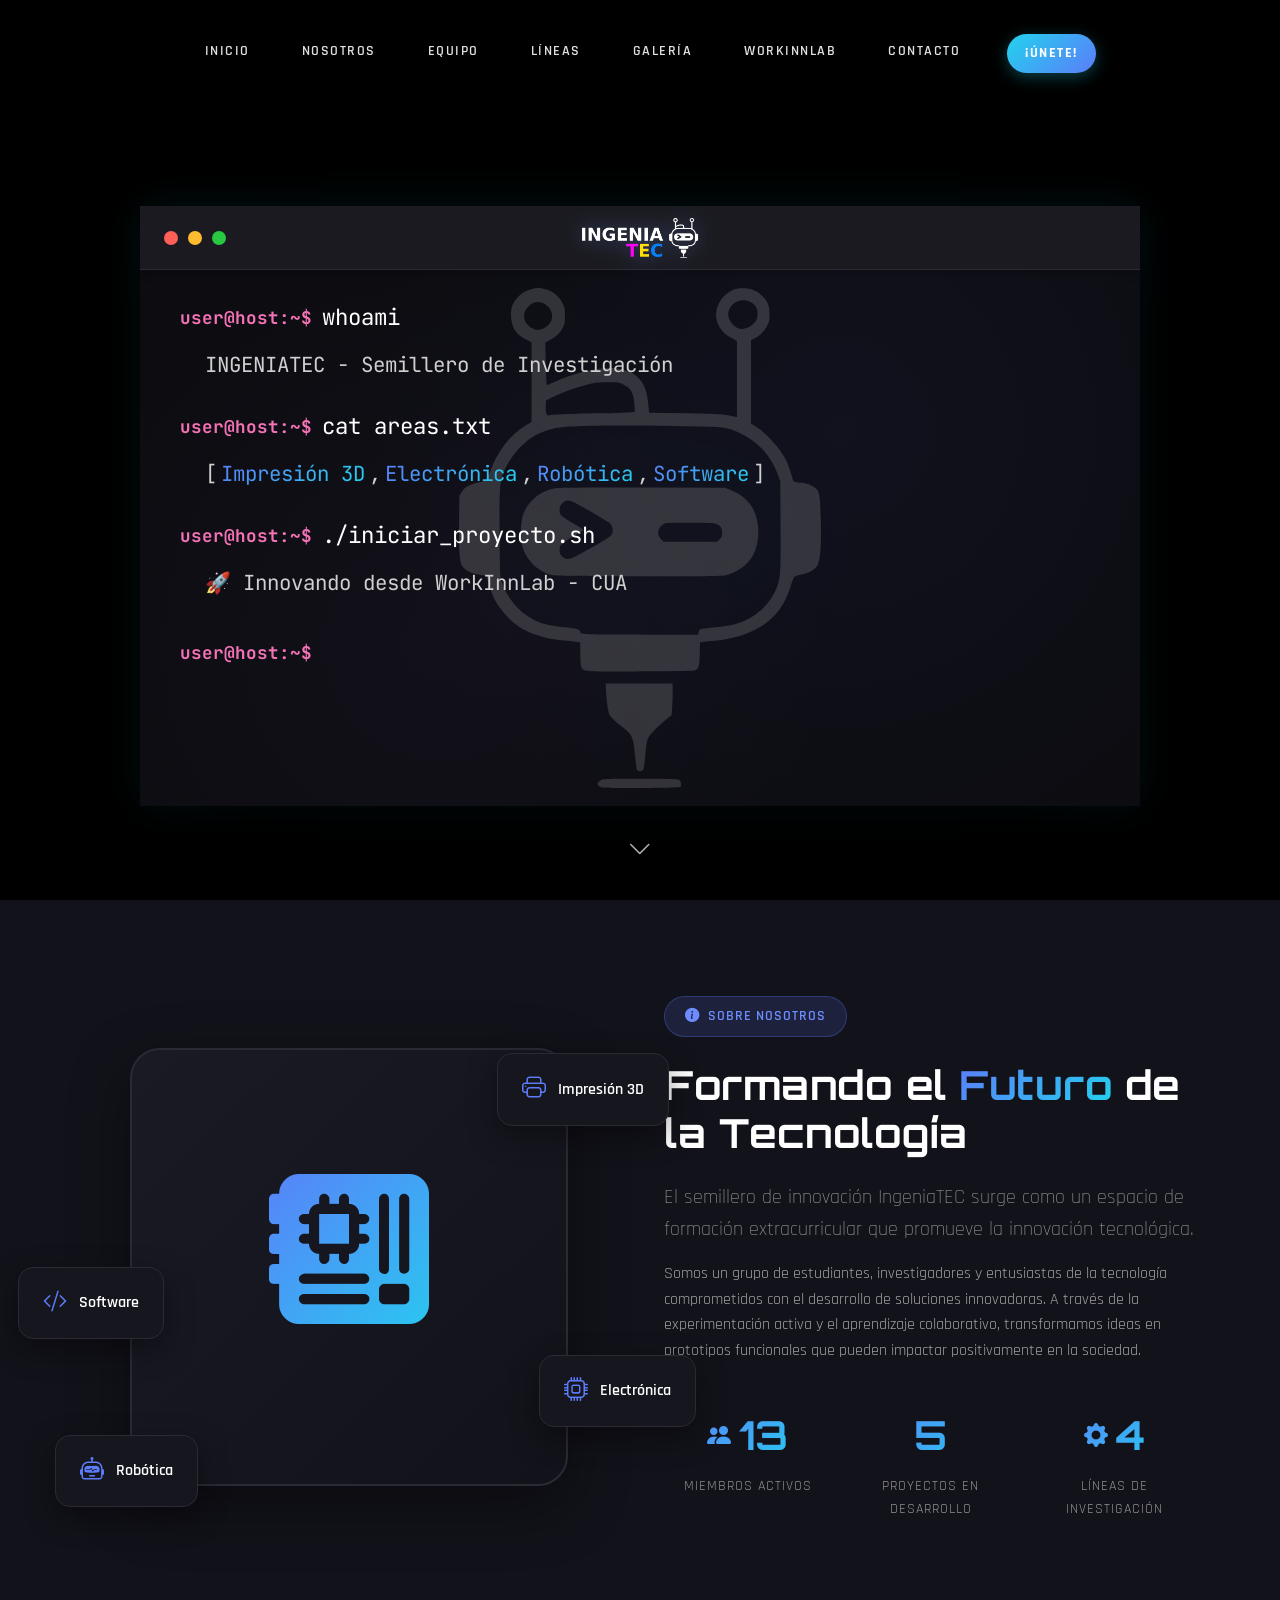
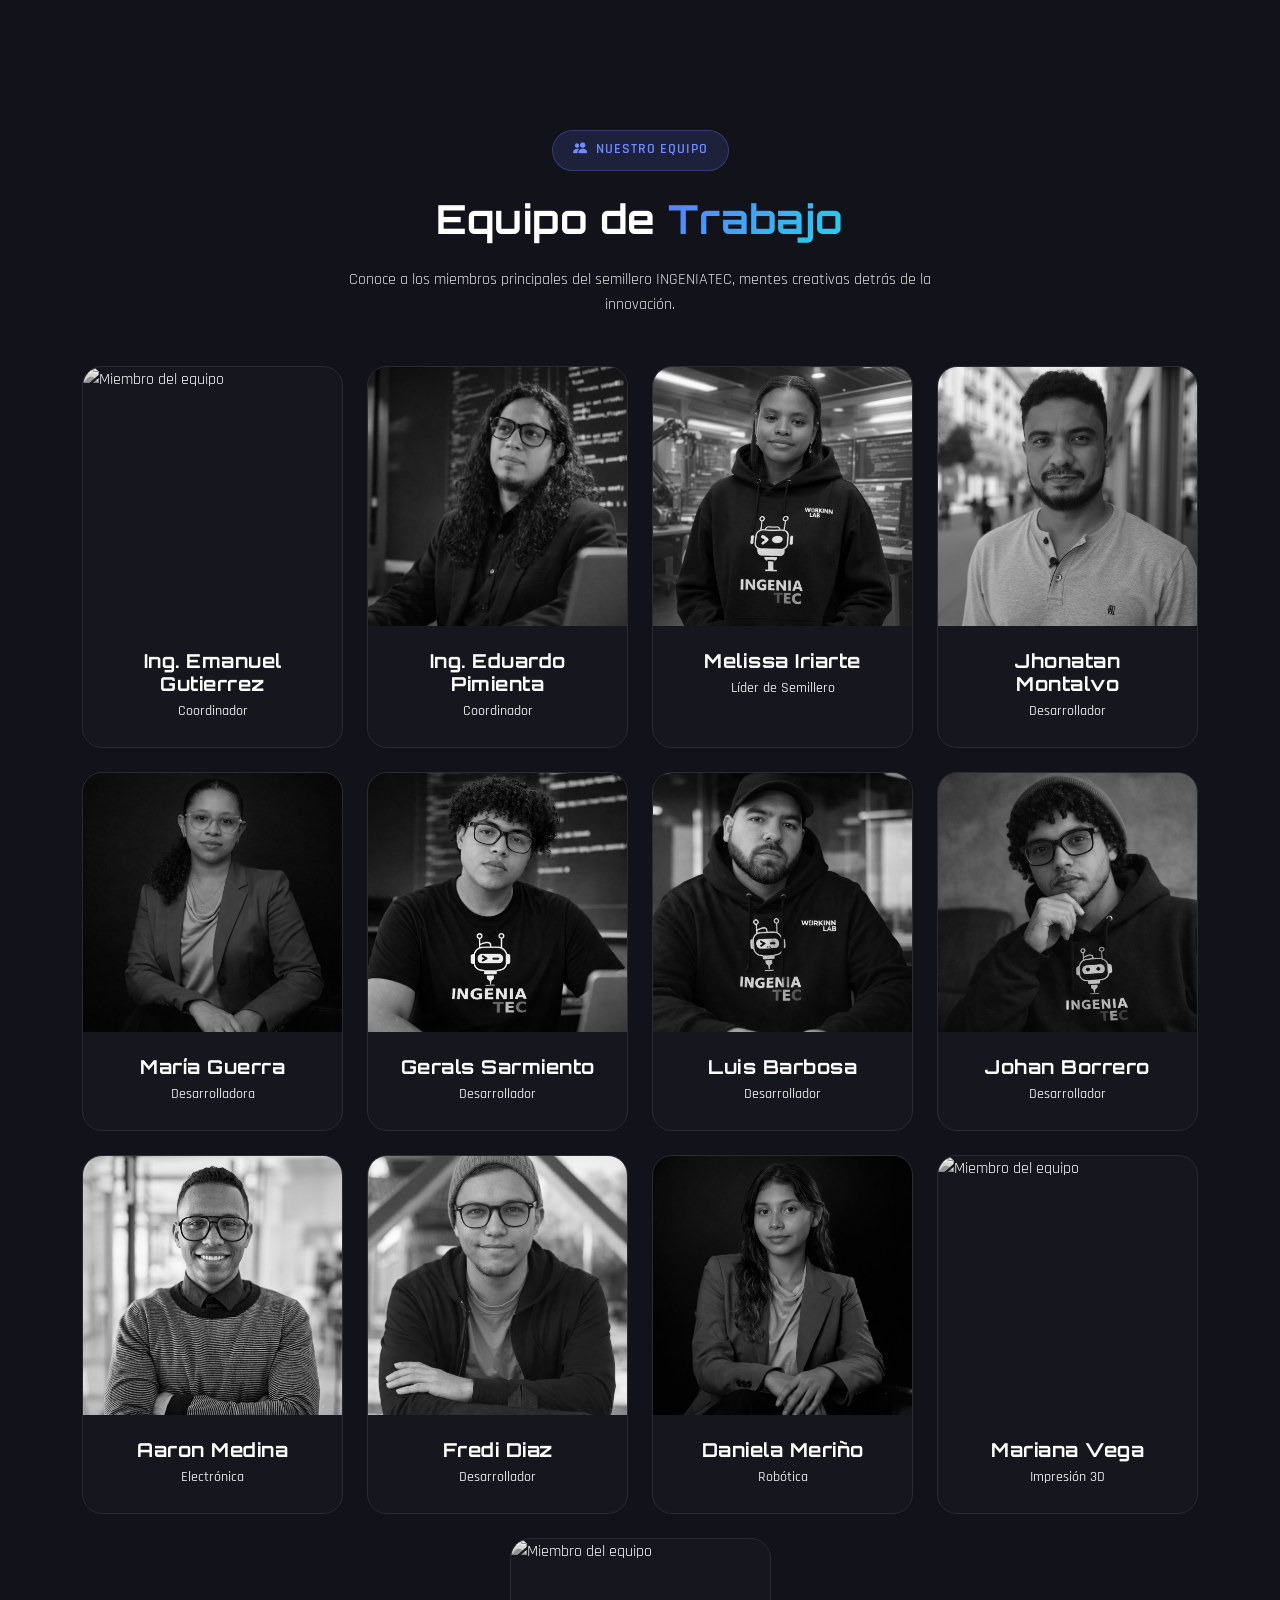
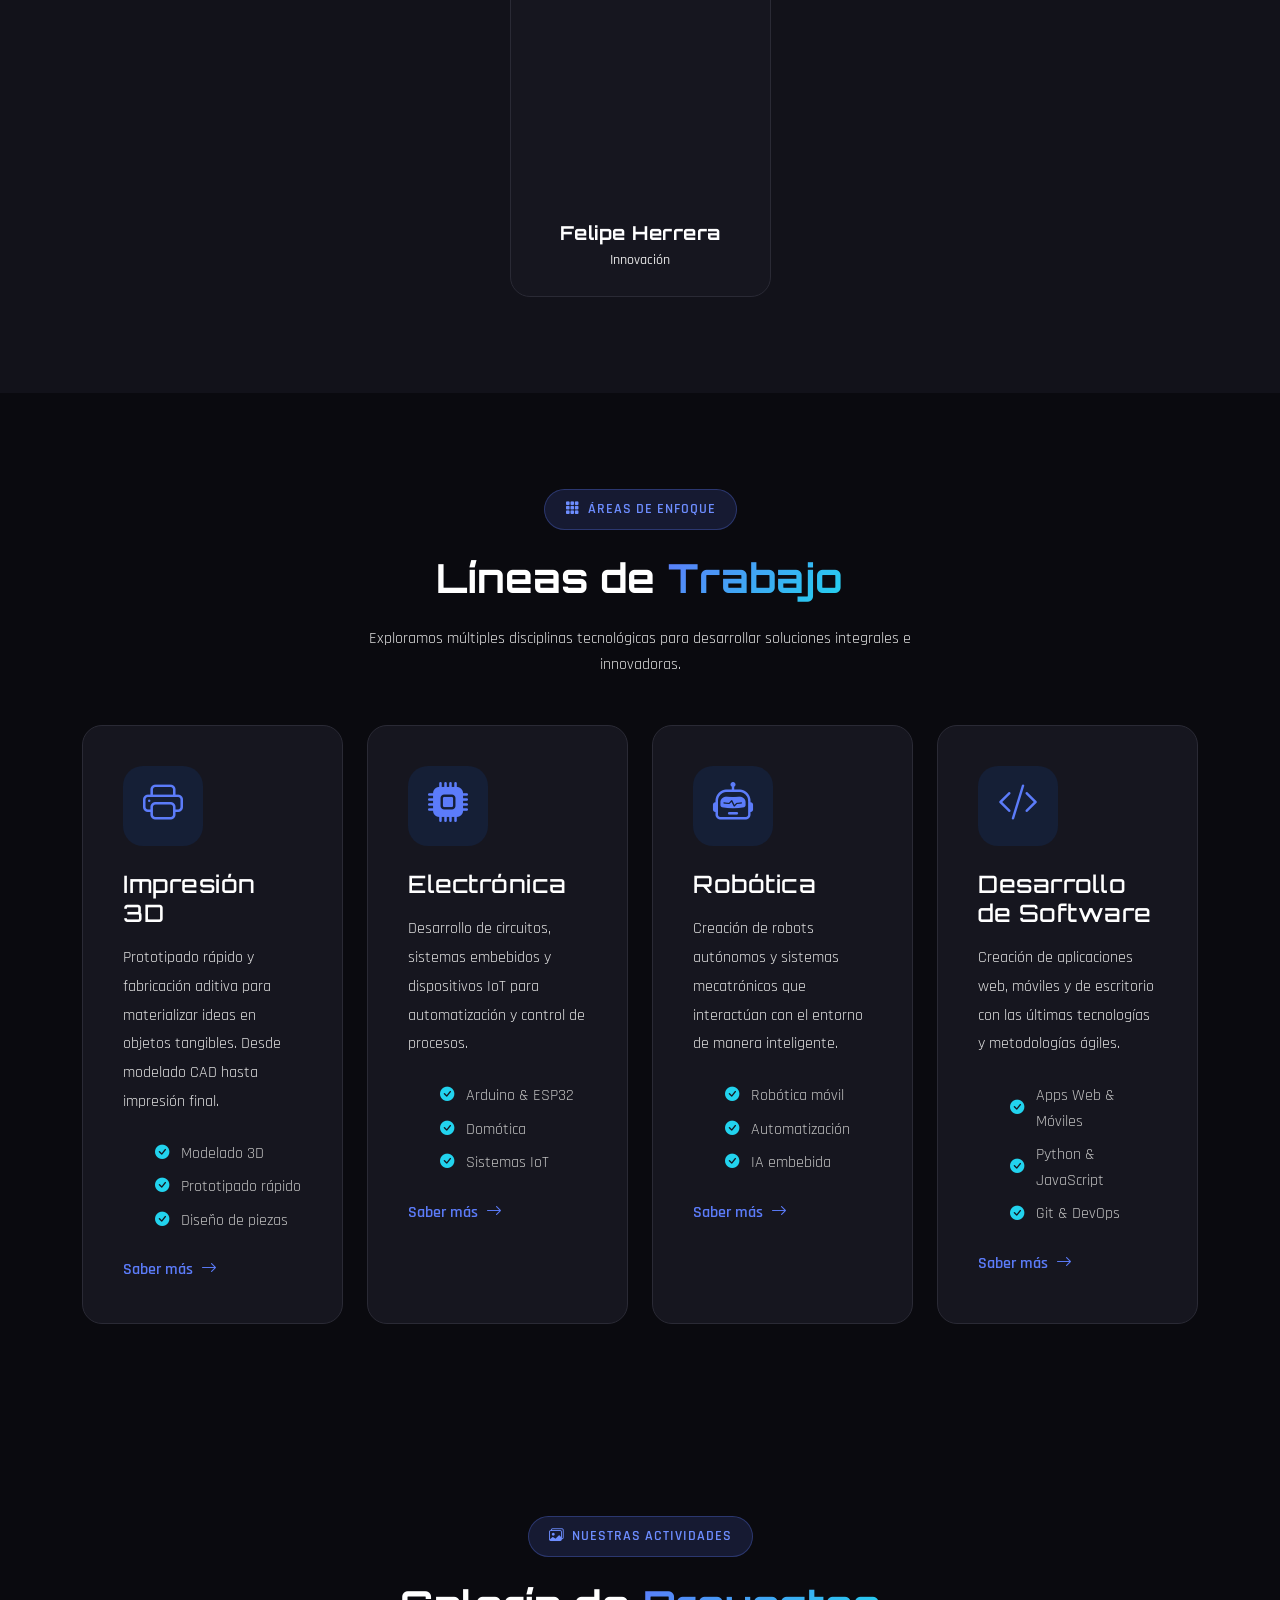
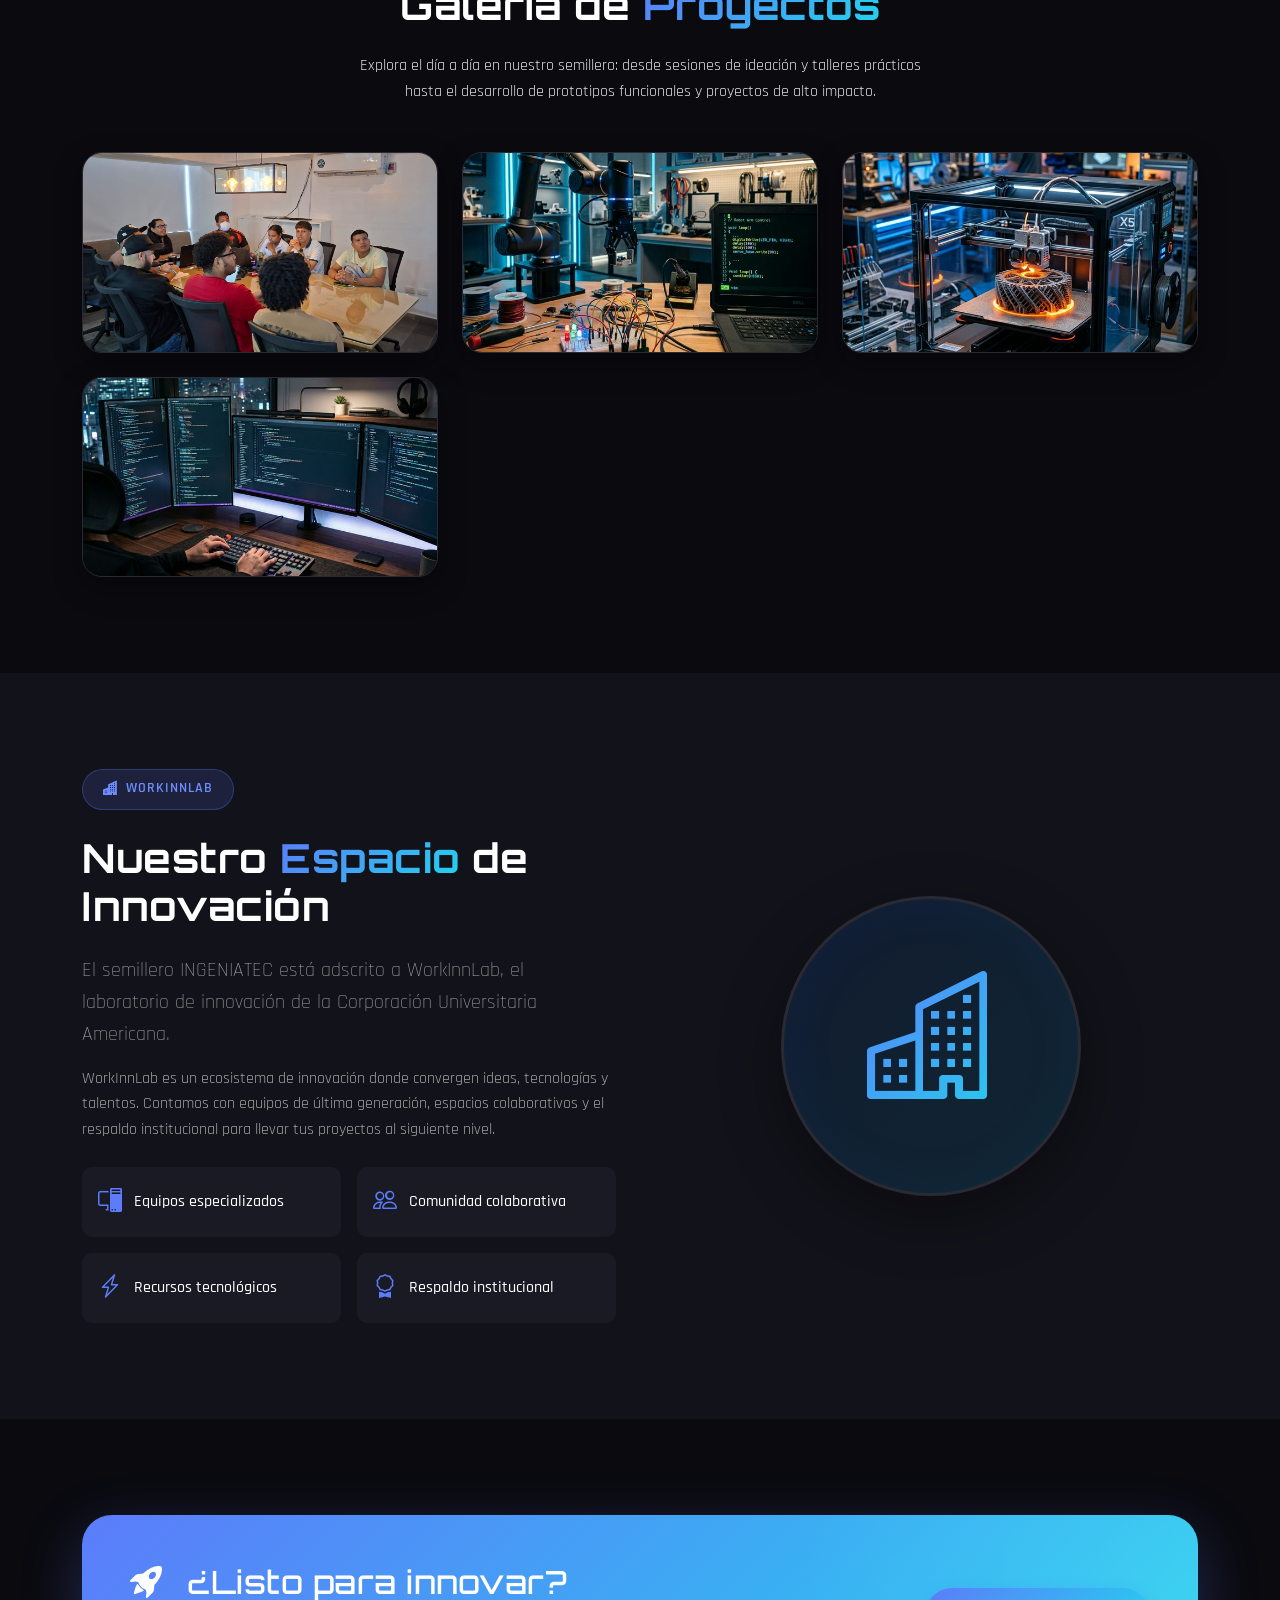
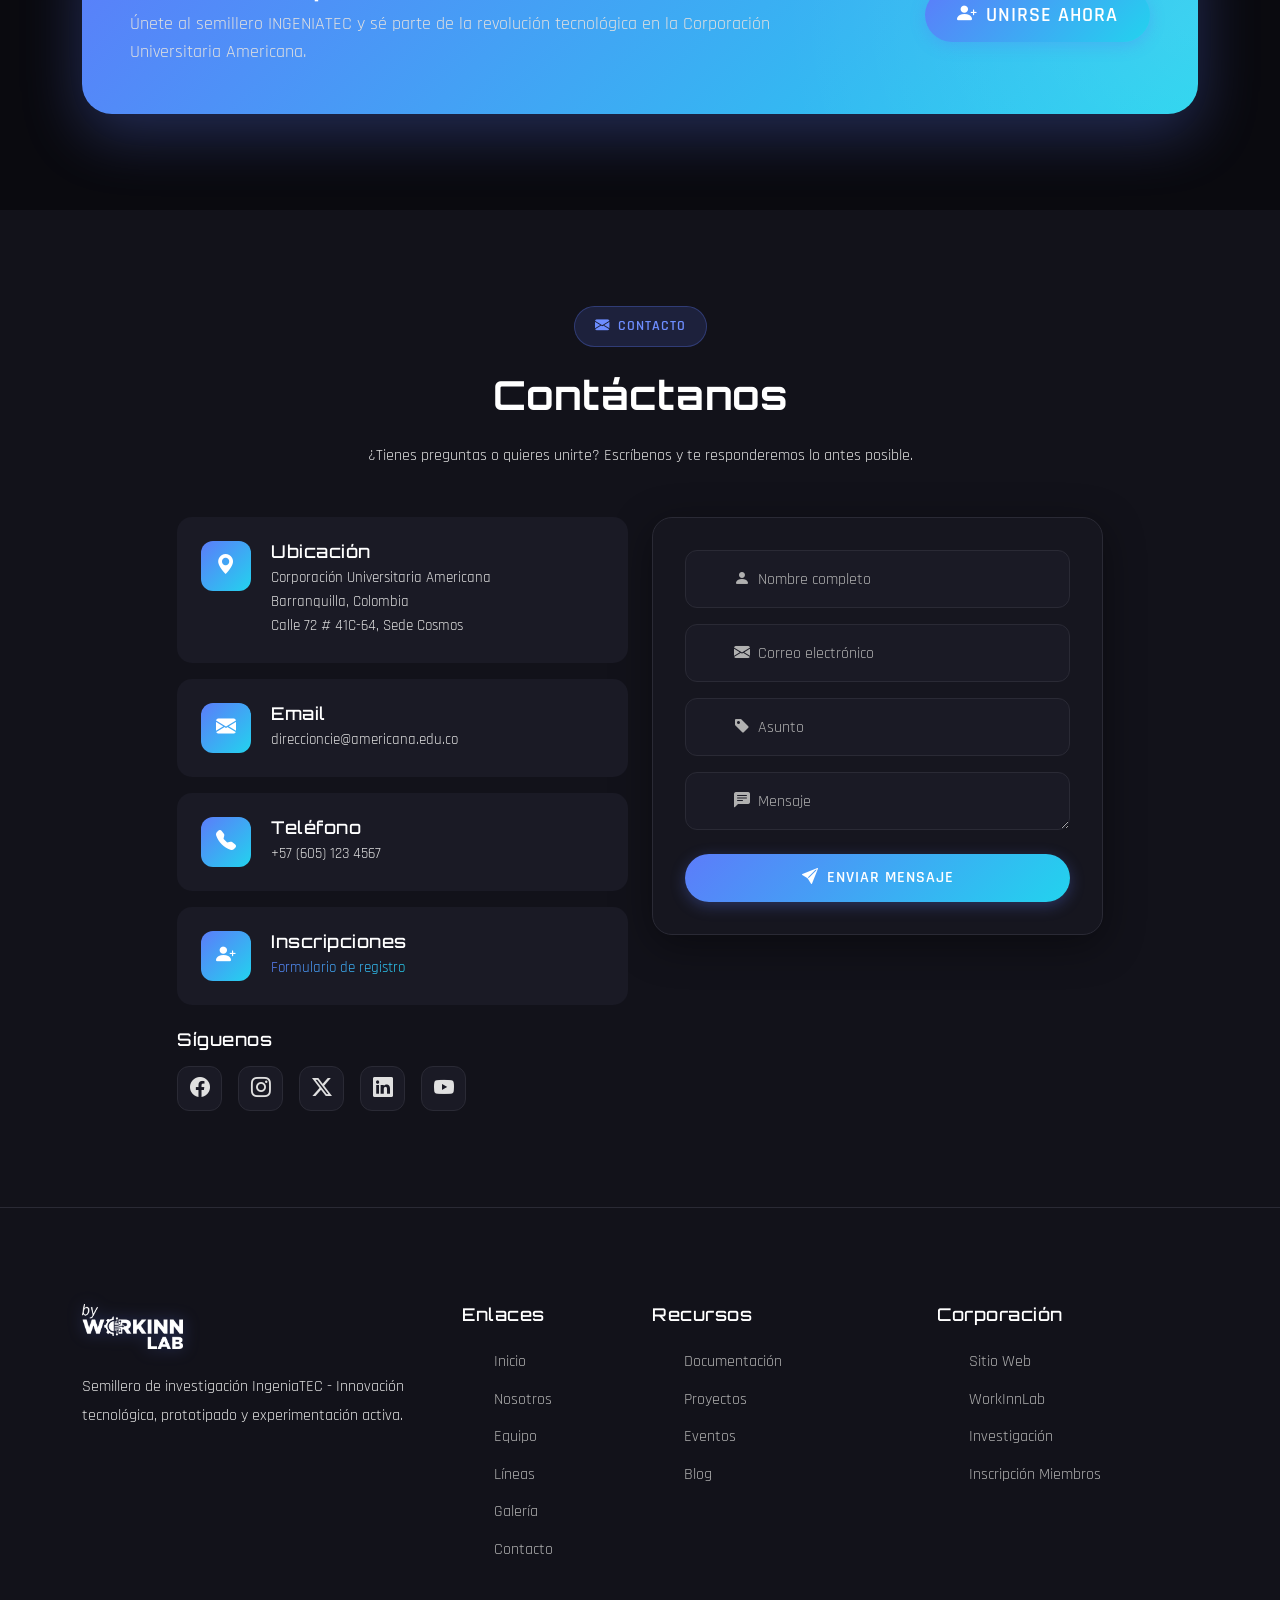
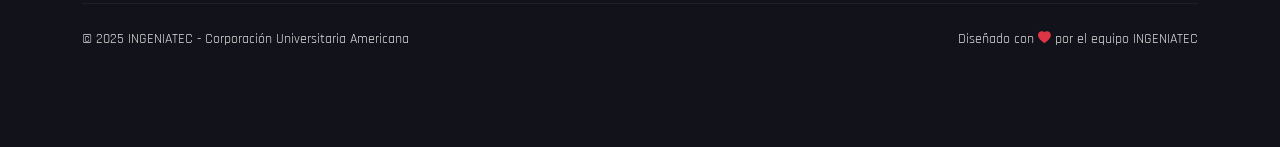
==== index.html @ 33164498 "Refactorizado formulario de contacto para usar @formspree/ajax" ====
<!DOCTYPE html>
<html lang="es" data-theme="dark">

<head>
    <meta charset="UTF-8">
    <meta name="viewport" content="width=device-width, initial-scale=1.0">
    <title>INGENIATEC - Semillero de Investigación</title>
    <meta name="description"
        content="Semillero de investigación INGENIATEC - Innovación tecnológica, prototipado y experimentación activa">

    <!-- Bootstrap 5 CSS -->
    <link href="https://cdn.jsdelivr.net/npm/bootstrap@5.3.2/dist/css/bootstrap.min.css" rel="stylesheet">
    <!-- Bootstrap Icons -->
    <link href="https://cdn.jsdelivr.net/npm/bootstrap-icons@1.11.1/font/bootstrap-icons.css" rel="stylesheet">
    <!-- Google Fonts - Orbitron para títulos futuristas -->
    <link
        href="https://fonts.googleapis.com/css2?family=Orbitron:wght@400;500;600;700&family=Rajdhani:wght@300;400;500;600;700&family=JetBrains+Mono:wght@400;500;600&display=swap"
        rel="stylesheet">
    <!-- Estilos personalizados -->
    <link rel="stylesheet" href="css/styles.css?v=3">
</head>

<body>

    <!-- Terminal Inmersiva Full-Screen -->
    <section id="inicio" class="hero-section immersive-terminal-hero">

        <!-- Navegación en la parte SUPERIOR (estilo Ghostty / Moderno) -->
        <div class="hero-top-nav-container">
            <nav class="hero-nav-links">
                <a href="#inicio" class="hero-nav-link">Inicio</a>
                <a href="#nosotros" class="hero-nav-link">Nosotros</a>
                <a href="#equipo" class="hero-nav-link">Equipo</a>
                <a href="#lineas" class="hero-nav-link">Líneas</a>
                <a href="#galeria" class="hero-nav-link">Galería</a>
                <a href="#workinnlab" class="hero-nav-link">WorkInnLab</a>
                <a href="#contacto" class="hero-nav-link">Contacto</a>
                <a href="https://forms.gle/kdggGbmwWnXjXnQM6" target="_blank"
                    class="hero-nav-link nav-btn-cta">¡Únete!</a>
            </nav>
        </div>

        <div class="terminal-container immersive-container">
            <div class="terminal-window immersive-window">
                <!-- Cabecera Terminal con Logo -->
                <div class="terminal-header immersive-header">
                    <div class="terminal-buttons">
                        <span class="terminal-btn terminal-btn-close"></span>
                        <span class="terminal-btn terminal-btn-minimize"></span>
                        <span class="terminal-btn terminal-btn-maximize"></span>
                    </div>

                    <div class="terminal-header-right">
                        <img src="assets/logotipos/g133282-6.png" alt="Semillero Logo" class="terminal-header-logo">
                    </div>

                    <!-- Mobile Menu Button -->
                    <button class="mobile-menu-btn d-lg-none" id="mobileMenuBtn">
                        <span></span>
                        <span></span>
                        <span></span>
                    </button>
                </div>

                <!-- Cuerpo de la Terminal -->
                <div class="terminal-body immersive-body">
                    <!-- Robot Logo de fondo animado -->
                    <div class="terminal-bg-logo">
                        <img src="assets/logotipos/path302.svg" alt="" class="terminal-bg-logo-img" aria-hidden="true">
                    </div>

                    <!-- Mobile Menu Overlay -->
                    <div class="mobile-menu-overlay" id="mobileMenuOverlay">
                        <nav class="mobile-menu-nav">
                            <a href="#inicio" class="mobile-nav-link">Inicio</a>
                            <a href="#nosotros" class="mobile-nav-link">Nosotros</a>
                            <a href="#equipo" class="mobile-nav-link">Equipo</a>
                            <a href="#lineas" class="mobile-nav-link">Líneas</a>
                            <a href="#galeria" class="mobile-nav-link">Galería</a>
                            <a href="#workinnlab" class="mobile-nav-link">WorkInnLab</a>
                            <a href="#contacto" class="mobile-nav-link">Contacto</a>
                            <a href="https://forms.gle/kdggGbmwWnXjXnQM6" target="_blank"
                                class="mobile-nav-link mobile-nav-cta">¡Únete!</a>
                        </nav>
                    </div>

                    <div class="terminal-main-content">
                        <div class="terminal-text-area" id="terminal-history">
                            <div class="terminal-line">
                                <span class="terminal-prompt">user@host:~$</span>
                                <span class="terminal-command">whoami</span>
                            </div>
                            <div class="terminal-line terminal-output">
                                <span class="terminal-text">INGENIATEC - Semillero de Investigación</span>
                            </div>
                            <div class="terminal-line mt-3">
                                <span class="terminal-prompt">user@host:~$</span>
                                <span class="terminal-command">cat areas.txt</span>
                            </div>
                            <div class="terminal-line terminal-output">
                                <span class="terminal-text">[</span><span class="text-gradient">Impresión 3D</span><span
                                    class="terminal-text">,</span><span class="text-gradient">Electrónica</span><span
                                    class="terminal-text">,</span><span class="text-gradient">Robótica</span><span
                                    class="terminal-text">,</span><span class="text-gradient">Software</span><span
                                    class="terminal-text">]</span>
                            </div>
                            <div class="terminal-line mt-3">
                                <span class="terminal-prompt">user@host:~$</span>
                                <span class="terminal-command">./iniciar_proyecto.sh</span>
                            </div>
                            <div class="terminal-line terminal-output">
                                <span class="terminal-text">🚀 Innovando desde WorkInnLab - CUA</span>
                            </div>
                            <div class="terminal-line mt-4" id="terminal-input-line">
                                <span class="terminal-prompt">user@host:~$</span>
                                <input type="text" id="terminal-input" class="terminal-input" autocomplete="off"
                                    spellcheck="false">
                            </div>
                        </div>
                    </div>
                </div>
            </div>
        </div>

        <!-- Scroll Indicator -->
        <a href="#nosotros" class="scroll-indicator-ghostty">
            <i class="bi bi-chevron-down"></i>
        </a>
    </section>

    <!-- Sección Nosotros -->
    <section id="nosotros" class="about-section py-5">
        <div class="container py-5">
            <div class="row align-items-center g-5">
                <div class="col-lg-6">
                    <div class="about-image-wrapper">
                        <div class="about-image">
                            <i class="bi bi-motherboard-fill"></i>
                        </div>
                        <div class="floating-card card-1">
                            <i class="bi bi-printer"></i>
                            <span>Impresión 3D</span>
                        </div>
                        <div class="floating-card card-2">
                            <i class="bi bi-cpu"></i>
                            <span>Electrónica</span>
                        </div>
                        <div class="floating-card card-3">
                            <i class="bi bi-robot"></i>
                            <span>Robótica</span>
                        </div>
                        <div class="floating-card card-4">
                            <i class="bi bi-code-slash"></i>
                            <span>Software</span>
                        </div>
                    </div>
                </div>
                <div class="col-lg-6">
                    <div class="about-content">
                        <div class="section-badge">
                            <i class="bi bi-info-circle-fill"></i>
                            <span>Sobre Nosotros</span>
                        </div>
                        <h2 class="section-title">
                            Formando el <span class="gradient-text">Futuro</span> de la Tecnología
                        </h2>
                        <p class="lead text-muted">
                            El semillero de innovación IngeniaTEC surge como un espacio de formación
                            extracurricular que promueve la innovación tecnológica.
                        </p>
                        <p class="text-muted">
                            Somos un grupo de estudiantes, investigadores y entusiastas de la tecnología
                            comprometidos con el desarrollo de soluciones innovadoras. A través de la
                            experimentación activa y el aprendizaje colaborativo, transformamos ideas
                            en prototipos funcionales que pueden impactar positivamente en la sociedad.
                        </p>
                        <div class="about-stats mt-4">
                            <div class="row g-3">
                                <div class="col-4">
                                    <div class="stat-item">
                                        <div class="stat-number">
                                            <i class="bi bi-people-fill"></i>
                                            <span class="count" data-target="13">0</span>
                                        </div>
                                        <div class="stat-label">Miembros Activos</div>
                                    </div>
                                </div>
                                <div class="col-4">
                                    <div class="stat-item">
                                        <div class="stat-number">
                                            <span class="count" data-target="5">0</span>
                                        </div>
                                        <div class="stat-label">Proyectos en Desarrollo</div>
                                    </div>
                                </div>
                                <div class="col-4">
                                    <div class="stat-item">
                                        <div class="stat-number">
                                            <i class="bi bi-gear-fill"></i>
                                            <span class="count" data-target="4">0</span>
                                        </div>
                                        <div class="stat-label">Líneas de Investigación</div>
                                    </div>
                                </div>
                            </div>
                        </div>
                    </div>
                </div>
            </div>
        </div>
    </section>

    <!-- Sección Equipo de Trabajo -->
    <section id="equipo" class="team-section py-5">
        <div class="container py-5">
            <div class="text-center mb-5">
                <div class="section-badge mx-auto">
                    <i class="bi bi-people-fill"></i>
                    <span>Nuestro Equipo</span>
                </div>
                <h2 class="section-title">
                    Equipo de <span class="gradient-text">Trabajo</span>
                </h2>
                <p class="text-muted mx-auto" style="max-width: 600px;">
                    Conoce a los miembros principales del semillero INGENIATEC,
                    mentes creativas detrás de la innovación.
                </p>
            </div>
            <div class="row g-4 justify-content-center">
                <!-- Miembro 1 -->
                <div class="col-lg-3 col-md-4 col-sm-6">
                    <div class="team-card">
                        <div class="team-image">
                            <img src="assets/team/emanuel.jpg" alt="Miembro del equipo">
                            <div class="team-overlay">
                                <div class="team-social">
                                    <a href="#"><i class="bi bi-linkedin"></i></a>
                                    <a href="#"><i class="bi bi-github"></i></a>
                                    <a href="mailto:direccioncie@americana.edu.co"><i class="bi bi-envelope"></i></a>
                                </div>
                            </div>
                        </div>
                        <div class="team-info">
                            <h4 class="team-name">Ing. Emanuel Gutierrez</h4>
                            <p class="team-role">Coordinador</p>
                        </div>
                    </div>
                </div>
                <!-- Miembro 2 -->
                <div class="col-lg-3 col-md-4 col-sm-6">
                    <div class="team-card">
                        <div class="team-image">
                            <img src="assets/team/eduardo.jpg" alt="Miembro del equipo">
                            <div class="team-overlay">
                                <div class="team-social">
                                    <a href="https://www.linkedin.com/in/eduardo-pimienta-11494351/"><i
                                            class="bi bi-linkedin"></i></a>
                                    <a href="https://github.com/epimient"><i class="bi bi-github"></i> </a>
                                    <a href="mailto:eduardopimienta@americana.edu.co"><i class="bi bi-envelope"></i></a>
                                </div>
                            </div>
                        </div>
                        <div class="team-info">
                            <h4 class="team-name">Ing. Eduardo Pimienta</h4>
                            <p class="team-role">Coordinador</p>
                        </div>
                    </div>
                </div>
                <!-- Miembro 3 -->
                <div class="col-lg-3 col-md-4 col-sm-6">
                    <div class="team-card">
                        <div class="team-image">
                            <img src="assets/team/melissa.jpg" alt="Miembro del equipo">
                            <div class="team-overlay">
                                <div class="team-social">
                                    <a href="https://www.linkedin.com/in/meliriarte"><i class="bi bi-linkedin"></i></a>
                                    <a href="https://github.com/Meliriarte"><i class="bi bi-github"></i></a>
                                    <a href="mailto:melissa_iriarte6037@americana.edu.co"><i
                                            class="bi bi-envelope"></i></a>
                                </div>
                            </div>
                        </div>
                        <div class="team-info">
                            <h4 class="team-name">Melissa Iriarte</h4>
                            <p class="team-role">Líder de Semillero</p>
                        </div>
                    </div>
                </div>
                <!-- Miembro 4 -->
                <div class="col-lg-3 col-md-4 col-sm-6">
                    <div class="team-card">
                        <div class="team-image">
                            <img src="assets/team/jhonatan.jpg" alt="Miembro del equipo">
                            <div class="team-overlay">
                                <div class="team-social">
                                    <a href="http://linkedin.com/in/jhonatan-montalvo-663086177 "><i
                                            class="bi bi-linkedin"></i></a>
                                    <a href="https://github.com/monty0512 "><i class="bi bi-github"></i></a>
                                    <a href="mailto:jhonatan_montalvo5853@americana.edu.co"><i
                                            class="bi bi-envelope"></i></a>
                                </div>
                            </div>
                        </div>
                        <div class="team-info">
                            <h4 class="team-name">Jhonatan Montalvo</h4>
                            <p class="team-role">Desarrollador</p>
                        </div>
                    </div>
                </div>
                <!-- Miembro 5 -->
                <div class="col-lg-3 col-md-4 col-sm-6">
                    <div class="team-card">
                        <div class="team-image">
                            <img src="assets/team/maria.jpg" alt="Miembro del equipo">
                            <div class="team-overlay">
                                <div class="team-social">
                                    <a
                                        href="https://www.linkedin.com/in/maria-guerra-649001305?utm_source=share_via&utm_content=profile&utm_medium=member_android"><i
                                            class="bi bi-linkedin"></i></a>
                                    <a href="https://github.com/mdmguerra"><i class="bi bi-github"></i></a>
                                    <a href="mailto:maria_guerra8928@americana.edu.co"><i
                                            class="bi bi-envelope"></i></a>
                                </div>
                            </div>
                        </div>
                        <div class="team-info">
                            <h4 class="team-name">María Guerra</h4>
                            <p class="team-role">Desarrolladora</p>
                        </div>
                    </div>
                </div>
                <!-- Miembro 6 -->
                <div class="col-lg-3 col-md-4 col-sm-6">
                    <div class="team-card">
                        <div class="team-image">
                            <img src="assets/team/gerals.jpg" alt="Miembro del equipo">
                            <div class="team-overlay">
                                <div class="team-social">
                                    <a
                                        href="https://www.linkedin.com/in/gerals-sarmiento-930868355?utm_source=share_via&utm_content=profile&utm_medium=member_android"><i
                                            class="bi bi-linkedin"></i></a>
                                    <a href="https://github.com/lkennenl"><i class="bi bi-github"></i></a>
                                    <a href="mailto:geralssarmiento@americana.edu.co"><i class="bi bi-envelope"></i></a>
                                </div>
                            </div>
                        </div>
                        <div class="team-info">
                            <h4 class="team-name">Gerals Sarmiento</h4>
                            <p class="team-role">Desarrollador</p>
                        </div>
                    </div>
                </div>
                <!-- Miembro 7 -->
                <div class="col-lg-3 col-md-4 col-sm-6">
                    <div class="team-card">
                        <div class="team-image">
                            <img src="assets/team/luis.jpg" alt="Miembro del equipo">
                            <div class="team-overlay">
                                <div class="team-social">
                                    <a
                                        href="https://www.linkedin.com/in/luis-camilo-barbosa-lopez-05123531b?utm_source=share_via&utm_content=profile&utm_medium=member_android"><i
                                            class="bi bi-linkedin"></i></a>
                                    <a href="https://github.com/Enryuuh"><i class="bi bi-github"></i></a>
                                    <a href="mailto:luisbarbosa@americana.edu.co"><i class="bi bi-envelope"></i></a>
                                </div>
                            </div>
                        </div>
                        <div class="team-info">
                            <h4 class="team-name">Luis Barbosa</h4>
                            <p class="team-role">Desarrollador</p>
                        </div>
                    </div>
                </div>
                <!-- Miembro 8 -->
                <div class="col-lg-3 col-md-4 col-sm-6">
                    <div class="team-card">
                        <div class="team-image">
                            <img src="assets/team/johan.jpg" alt="Miembro del equipo">
                            <div class="team-overlay">
                                <div class="team-social">
                                    <a
                                        href="https://www.linkedin.com/in/johan-borrero-6342173ba?utm_source=share&utm_campaign=share_via&utm_content=profile&utm_medium=android_app"><i
                                            class="bi bi-linkedin"></i></a>
                                    <a href="https://github.com/jab16jy"><i class="bi bi-github"></i></a>
                                    <a href="mailto:johanborrero@americana.edu.co"><i class="bi bi-envelope"></i></a>
                                </div>
                            </div>
                        </div>
                        <div class="team-info">
                            <h4 class="team-name">Johan Borrero</h4>
                            <p class="team-role">Desarrollador</p>
                        </div>
                    </div>
                </div>
                <!-- Miembro 9 -->
                <div class="col-lg-3 col-md-4 col-sm-6">
                    <div class="team-card">
                        <div class="team-image">
                            <img src="assets/team/aaron.jpg" alt="Miembro del equipo">
                            <div class="team-overlay">
                                <div class="team-social">
                                    <a href="#"><i class="bi bi-linkedin"></i></a>
                                    <a href="https://github.com/aaron110906"><i class="bi bi-github"></i></a>
                                    <a href="mailto:arlevimedina@gmail.com"><i class="bi bi-envelope"></i></a>
                                </div>
                            </div>
                        </div>
                        <div class="team-info">
                            <h4 class="team-name">Aaron Medina</h4>
                            <p class="team-role">Electrónica</p>
                        </div>
                    </div>
                </div>
                <!-- Miembro 10 -->
                <div class="col-lg-3 col-md-4 col-sm-6">
                    <div class="team-card">
                        <div class="team-image">
                            <img src="assets/team/fredi.jpg" alt="Miembro del equipo">
                            <div class="team-overlay">
                                <div class="team-social">
                                    <a href="https://www.linkedin.com/in/fredi-díaz-cardona-a98177373"><i
                                            class="bi bi-linkedin"></i></a>
                                    <a href="https://github.com/fredidiaz17"><i class="bi bi-github"></i></a>
                                    <a href="mailto:fredidiaz@americana.edu.co"><i class="bi bi-envelope"></i></a>
                                </div>
                            </div>
                        </div>
                        <div class="team-info">
                            <h4 class="team-name">Fredi Diaz</h4>
                            <p class="team-role">Desarrollador</p>
                        </div>
                    </div>
                </div>
                <!-- Miembro 11 -->
                <div class="col-lg-3 col-md-4 col-sm-6">
                    <div class="team-card">
                        <div class="team-image">
                            <img src="assets/team/daniela.jpg" alt="Miembro del equipo">
                            <div class="team-overlay">
                                <div class="team-social">
                                    <a href="https://www.linkedin.com/in/daniela-undefined-53756a285/"><i
                                            class="bi bi-linkedin"></i></a>
                                    <a href="https://github.com/danmei14"><i class="bi bi-github"></i></a>
                                    <a href="mailto:daniela_merino7979@americana.edu.co"><i
                                            class="bi bi-envelope"></i></a>
                                </div>
                            </div>
                        </div>
                        <div class="team-info">
                            <h4 class="team-name">Daniela Meriño</h4>
                            <p class="team-role">Robótica</p>
                        </div>
                    </div>
                </div>
                <!-- Miembro 12 -->
                <div class="col-lg-3 col-md-4 col-sm-6">
                    <div class="team-card">
                        <div class="team-image">
                            <img src="https://images.unsplash.com/photo-1544725176-7c40e5a71c5e?w=400&h=400&fit=crop&face=center"
                                alt="Miembro del equipo">
                            <div class="team-overlay">
                                <div class="team-social">
                                    <a href="#"><i class="bi bi-linkedin"></i></a>
                                    <a href="#"><i class="bi bi-github"></i></a>
                                    <a href="mailto:direccioncie@americana.edu.co"><i class="bi bi-envelope"></i></a>
                                </div>
                            </div>
                        </div>
                        <div class="team-info">
                            <h4 class="team-name">Mariana Vega</h4>
                            <p class="team-role">Impresión 3D</p>
                        </div>
                    </div>
                </div>
                <!-- Miembro 13 -->
                <div class="col-lg-3 col-md-4 col-sm-6">
                    <div class="team-card">
                        <div class="team-image">
                            <img src="https://images.unsplash.com/photo-1506794778202-cad84cf45f1d?w=400&h=400&fit=crop&face=center"
                                alt="Miembro del equipo">
                            <div class="team-overlay">
                                <div class="team-social">
                                    <a href="#"><i class="bi bi-linkedin"></i></a>
                                    <a href="#"><i class="bi bi-github"></i></a>
                                    <a href="mailto:direccioncie@americana.edu.co"><i class="bi bi-envelope"></i></a>
                                </div>
                            </div>
                        </div>
                        <div class="team-info">
                            <h4 class="team-name">Felipe Herrera</h4>
                            <p class="team-role">Innovación</p>
                        </div>
                    </div>
                </div>
            </div>
        </div>
    </section>

    <!-- Sección Líneas de Trabajo -->
    <section id="lineas" class="lines-section py-5">
        <div class="container py-5">
            <div class="text-center mb-5">
                <div class="section-badge mx-auto">
                    <i class="bi bi-grid-3x3-gap-fill"></i>
                    <span>Áreas de Enfoque</span>
                </div>
                <h2 class="section-title">
                    Líneas de <span class="gradient-text">Trabajo</span>
                </h2>
                <p class="text-muted mx-auto" style="max-width: 600px;">
                    Exploramos múltiples disciplinas tecnológicas para desarrollar soluciones
                    integrales e innovadoras.
                </p>
            </div>
            <div class="row g-4">
                <!-- Impresión 3D -->
                <div class="col-lg-3 col-md-6">
                    <div class="line-card">
                        <div class="line-icon">
                            <i class="bi bi-printer"></i>
                        </div>
                        <h3 class="line-title">Impresión 3D</h3>
                        <p class="line-description">
                            Prototipado rápido y fabricación aditiva para materializar ideas
                            en objetos tangibles. Desde modelado CAD hasta impresión final.
                        </p>
                        <ul class="line-features">
                            <li><i class="bi bi-check-circle-fill"></i> Modelado 3D</li>
                            <li><i class="bi bi-check-circle-fill"></i> Prototipado rápido</li>
                            <li><i class="bi bi-check-circle-fill"></i> Diseño de piezas</li>
                        </ul>
                        <a href="#contacto" class="line-link">
                            Saber más <i class="bi bi-arrow-right"></i>
                        </a>
                    </div>
                </div>
                <!-- Electrónica -->
                <div class="col-lg-3 col-md-6">
                    <div class="line-card">
                        <div class="line-icon">
                            <i class="bi bi-cpu-fill"></i>
                        </div>
                        <h3 class="line-title">Electrónica</h3>
                        <p class="line-description">
                            Desarrollo de circuitos, sistemas embebidos y dispositivos IoT
                            para automatización y control de procesos.
                        </p>
                        <ul class="line-features">
                            <li><i class="bi bi-check-circle-fill"></i> Arduino & ESP32</li>
                            <li><i class="bi bi-check-circle-fill"></i> Domótica</li>
                            <li><i class="bi bi-check-circle-fill"></i> Sistemas IoT</li>
                        </ul>
                        <a href="#contacto" class="line-link">
                            Saber más <i class="bi bi-arrow-right"></i>
                        </a>
                    </div>
                </div>
                <!-- Robótica -->
                <div class="col-lg-3 col-md-6">
                    <div class="line-card">
                        <div class="line-icon">
                            <i class="bi bi-robot"></i>
                        </div>
                        <h3 class="line-title">Robótica</h3>
                        <p class="line-description">
                            Creación de robots autónomos y sistemas mecatrónicos
                            que interactúan con el entorno de manera inteligente.
                        </p>
                        <ul class="line-features">
                            <li><i class="bi bi-check-circle-fill"></i> Robótica móvil</li>
                            <li><i class="bi bi-check-circle-fill"></i> Automatización</li>
                            <li><i class="bi bi-check-circle-fill"></i> IA embebida</li>
                        </ul>
                        <a href="#contacto" class="line-link">
                            Saber más <i class="bi bi-arrow-right"></i>
                        </a>
                    </div>
                </div>
                <!-- Desarrollo de Software -->
                <div class="col-lg-3 col-md-6">
                    <div class="line-card">
                        <div class="line-icon">
                            <i class="bi bi-code-slash"></i>
                        </div>
                        <h3 class="line-title">Desarrollo de Software</h3>
                        <p class="line-description">
                            Creación de aplicaciones web, móviles y de escritorio
                            con las últimas tecnologías y metodologías ágiles.
                        </p>
                        <ul class="line-features">
                            <li><i class="bi bi-check-circle-fill"></i> Apps Web & Móviles</li>
                            <li><i class="bi bi-check-circle-fill"></i> Python & JavaScript</li>
                            <li><i class="bi bi-check-circle-fill"></i> Git & DevOps</li>
                        </ul>
                        <a href="#contacto" class="line-link">
                            Saber más <i class="bi bi-arrow-right"></i>
                        </a>
                    </div>
                </div>
            </div>
        </div>
    </section>

    <!-- Sección Galería  -->
    <section id="galeria" class="gallery-section py-5">
        <div class="container py-5">
            <div class="text-center mb-5">
                <div class="section-badge mx-auto">
                    <i class="bi bi-images"></i>
                    <span>Nuestras Actividades</span>
                </div>
                <h2 class="section-title">
                    Galería de <span class="gradient-text">Proyectos</span>
                </h2>
                <p class="text-muted mx-auto" style="max-width: 600px;">
                    Explora el día a día en nuestro semillero: desde sesiones de ideación y
                    talleres prácticos hasta el desarrollo de prototipos funcionales y proyectos
                    de alto impacto.
                </p>
            </div>
            <div class="gallery-grid">
                <!-- Imagen 1: Reunión -->
                <div class="gallery-item">
                    <img src="assets/galeria/reunion1.jpg" alt="Reunión de Semillero IngeniaTEC">
                    <div class="gallery-item-info">
                        <h4>Reunión de Planeación</h4>
                        <p>Equipo IngeniaTEC trabajando en nuevos prototipos.</p>
                    </div>
                </div>
                <!-- Imagen 2: Robótica -->
                <div class="gallery-item">
                    <img src="assets/galeria/robotica.png" alt="Taller de Robótica">
                    <div class="gallery-item-info">
                        <h4>Taller de Robótica</h4>
                        <p>Desarrollo de sistemas autónomos con Arduino y ESP32.</p>
                    </div>
                </div>
                <!-- Imagen 3: Impresión 3D -->
                <div class="gallery-item">
                    <img src="assets/galeria/impresion3d.png" alt="Laboratorio de Impresión 3D">
                    <div class="gallery-item-info">
                        <h4>Prototipado 3D</h4>
                        <p>Fabricación aditiva de piezas mecánicas complejas.</p>
                    </div>
                </div>
                <!-- Imagen 4: Software -->
                <div class="gallery-item">
                    <img src="assets/galeria/software.png" alt="Desarrollo de Software">
                    <div class="gallery-item-info">
                        <h4>Desarrollo de Software</h4>
                        <p>Creación de aplicaciones y algoritmos innovadores.</p>
                    </div>
                </div>
            </div>
        </div>
    </section>

    <!-- Sección WorkInnLab -->
    <section id="workinnlab" class="workinnlab-section py-5">
        <div class="container py-5">
            <div class="row align-items-center g-5">
                <div class="col-lg-6 order-lg-2">
                    <div class="workinnlab-image">
                        <div class="workinnlab-icon">
                            <i class="bi bi-buildings"></i>
                        </div>
                    </div>
                </div>
                <div class="col-lg-6 order-lg-1">
                    <div class="workinnlab-content">
                        <div class="section-badge">
                            <i class="bi bi-buildings-fill"></i>
                            <span>WorkInnLab</span>
                        </div>
                        <h2 class="section-title">
                            Nuestro <span class="gradient-text">Espacio</span> de Innovación
                        </h2>
                        <p class="lead text-muted">
                            El semillero INGENIATEC está adscrito a WorkInnLab, el laboratorio
                            de innovación de la Corporación Universitaria Americana.
                        </p>
                        <p class="text-muted">
                            WorkInnLab es un ecosistema de innovación donde convergen ideas,
                            tecnologías y talentos. Contamos con equipos de última generación,
                            espacios colaborativos y el respaldo institucional para llevar
                            tus proyectos al siguiente nivel.
                        </p>
                        <div class="workinnlab-features mt-4">
                            <div class="row g-3">
                                <div class="col-sm-6">
                                    <div class="feature-item">
                                        <i class="bi bi-pc-display"></i>
                                        <span>Equipos especializados</span>
                                    </div>
                                </div>
                                <div class="col-sm-6">
                                    <div class="feature-item">
                                        <i class="bi bi-people"></i>
                                        <span>Comunidad colaborativa</span>
                                    </div>
                                </div>
                                <div class="col-sm-6">
                                    <div class="feature-item">
                                        <i class="bi bi-lightning-charge"></i>
                                        <span>Recursos tecnológicos</span>
                                    </div>
                                </div>
                                <div class="col-sm-6">
                                    <div class="feature-item">
                                        <i class="bi bi-award"></i>
                                        <span>Respaldo institucional</span>
                                    </div>
                                </div>
                            </div>
                        </div>
                    </div>
                </div>
            </div>
        </div>
    </section>

    <!-- Sección CTA -->
    <section class="cta-section py-5">
        <div class="container py-5">
            <div class="cta-card">
                <div class="row align-items-center g-4">
                    <div class="col-lg-8">
                        <h2 class="cta-title">
                            <i class="bi bi-rocket-takeoff-fill me-3"></i>
                            ¿Listo para innovar?
                        </h2>
                        <p class="cta-text mb-0">
                            Únete al semillero INGENIATEC y sé parte de la revolución tecnológica
                            en la Corporación Universitaria Americana.
                        </p>
                    </div>
                    <div class="col-lg-4 text-lg-end">
                        <a href="https://forms.gle/kdggGbmwWnXjXnQM6" class="btn btn-primary btn-glow btn-lg">
                            <i class="bi bi-person-plus-fill me-2"></i>Unirse Ahora
                        </a>
                    </div>
                </div>
            </div>
        </div>
    </section>

    <!-- Sección Contacto -->
    <section id="contacto" class="contact-section py-5">
        <div class="container py-5">
            <div class="text-center mb-5">
                <div class="section-badge mx-auto">
                    <i class="bi bi-envelope-fill"></i>
                    <span>Contacto</span>
                </div>
                <h2 class="section-title">
                    Contáctanos
                </h2>
                <p class="text-muted mx-auto" style="max-width: 600px;">
                    ¿Tienes preguntas o quieres unirte? Escríbenos y te responderemos lo antes posible.
                </p>
            </div>
            <div class="row g-4 justify-content-center">
                <div class="col-lg-5">
                    <div class="contact-info">
                        <div class="contact-item">
                            <div class="contact-icon">
                                <i class="bi bi-geo-alt-fill"></i>
                            </div>
                            <div class="contact-details">
                                <h4>Ubicación</h4>
                                <p>Corporación Universitaria Americana<br>Barranquilla, Colombia</p>
                                <p>Calle 72 # 41C-64, Sede Cosmos</p>
                            </div>
                        </div>
                        <div class="contact-item">
                            <div class="contact-icon">
                                <i class="bi bi-envelope-fill"></i>
                            </div>
                            <div class="contact-details">
                                <h4>Email</h4>
                                <p>direccioncie@americana.edu.co</p>
                            </div>
                        </div>
                        <div class="contact-item">
                            <div class="contact-icon">
                                <i class="bi bi-telephone-fill"></i>
                            </div>
                            <div class="contact-details">
                                <h4>Teléfono</h4>
                                <p>+57 (605) 123 4567</p>
                            </div>
                        </div>
                        <div class="contact-item">
                            <div class="contact-icon">
                                <i class="bi bi-person-plus-fill"></i>
                            </div>
                            <div class="contact-details">
                                <h4>Inscripciones</h4>
                                <p><a href="https://forms.gle/kdggGbmwWnXjXnQM6" target="_blank"
                                        class="text-gradient">Formulario de registro</a></p>
                            </div>
                        </div>
                        <div class="contact-social mt-4">
                            <h4 class="mb-3">Síguenos</h4>
                            <div class="social-links">
                                <a href="#" class="social-link"><i class="bi bi-facebook"></i></a>
                                <a href="#" class="social-link"><i class="bi bi-instagram"></i></a>
                                <a href="#" class="social-link"><i class="bi bi-twitter-x"></i></a>
                                <a href="#" class="social-link"><i class="bi bi-linkedin"></i></a>
                                <a href="#" class="social-link"><i class="bi bi-youtube"></i></a>
                            </div>
                        </div>
                    </div>
                </div>
                <div class="col-lg-5">
                    <div class="contact-form-wrapper">
                        <div data-fs-success class="alert alert-success d-none mb-3"></div>
                        <div data-fs-error class="alert alert-danger d-none mb-3"></div>

                        <form class="contact-form" id="contactForm" action="https://formspree.io/f/xqegarzw"
                            method="POST">
                            <div class="form-floating mb-3">
                                <input type="text" class="form-control" id="nombre" name="nombre"
                                    placeholder="Nombre completo" data-fs-field required>
                                <label for="nombre"><i class="bi bi-person-fill me-2"></i>Nombre completo</label>
                                <span data-fs-error="nombre" class="text-danger small"></span>
                            </div>
                            <div class="form-floating mb-3">
                                <input type="email" class="form-control" id="email" name="email"
                                    placeholder="Correo electrónico" data-fs-field required>
                                <label for="email"><i class="bi bi-envelope-fill me-2"></i>Correo electrónico</label>
                                <span data-fs-error="email" class="text-danger small"></span>
                            </div>
                            <div class="form-floating mb-3">
                                <input type="text" class="form-control" id="asunto" name="asunto" placeholder="Asunto"
                                    data-fs-field required>
                                <label for="asunto"><i class="bi bi-tag-fill me-2"></i>Asunto</label>
                                <span data-fs-error="asunto" class="text-danger small"></span>
                            </div>
                            <div class="form-floating mb-4">
                                <textarea class="form-control" id="mensaje" name="mensaje" placeholder="Mensaje"
                                    rows="5" data-fs-field required></textarea>
                                <label for="mensaje"><i class="bi bi-chat-left-text-fill me-2"></i>Mensaje</label>
                                <span data-fs-error="mensaje" class="text-danger small"></span>
                            </div>
                            <button type="submit" class="btn btn-primary btn-glow w-100" data-fs-submit-btn>
                                <i class="bi bi-send-fill me-2"></i>Enviar Mensaje
                            </button>
                        </form>
                    </div>
                </div>
            </div>
        </div>
    </section>

    <!-- Footer -->
    <footer class="footer py-5">
        <div class="container py-5">
            <div class="row g-4">
                <div class="col-lg-4 col-md-6">
                    <div class="footer-brand">
                        <a href="#" class="footer-logo">
                            <img src="assets/logotipos/path1381sqsdasd3.png" alt="INGENIATEC Logo"
                                class="footer-logo-img">
                        </a>
                        <p class="footer-description">
                            Semillero de investigación IngeniaTEC - Innovación tecnológica,
                            prototipado y experimentación activa.
                        </p>
                    </div>
                </div>
                <div class="col-lg-2 col-md-6">
                    <h5 class="footer-title">Enlaces</h5>
                    <ul class="footer-links">
                        <li><a href="#inicio">Inicio</a></li>
                        <li><a href="#nosotros">Nosotros</a></li>
                        <li><a href="#equipo">Equipo</a></li>
                        <li><a href="#lineas">Líneas</a></li>
                        <li><a href="#galeria">Galería</a></li>
                        <li><a href="#contacto">Contacto</a></li>
                    </ul>
                </div>
                <div class="col-lg-3 col-md-6">
                    <h5 class="footer-title">Recursos</h5>
                    <ul class="footer-links">
                        <li><a href="#">Documentación</a></li>
                        <li><a href="#">Proyectos</a></li>
                        <li><a href="#">Eventos</a></li>
                        <li><a href="#">Blog</a></li>
                    </ul>
                </div>
                <div class="col-lg-3 col-md-6">
                    <h5 class="footer-title">Corporación</h5>
                    <ul class="footer-links">
                        <li><a href="https://www.americana.edu.co" target="_blank">Sitio Web</a></li>
                        <li><a href="#">WorkInnLab</a></li>
                        <li><a href="#">Investigación</a></li>
                        <li><a href="https://forms.gle/kdggGbmwWnXjXnQM6" target="_blank">Inscripción Miembros</a></li>
                    </ul>
                </div>
            </div>
            <hr class="footer-divider my-4">
            <div class="row align-items-center g-3">
                <div class="col-md-6 text-center text-md-start">
                    <p class="footer-copyright mb-0">
                        © 2025 INGENIATEC - Corporación Universitaria Americana
                    </p>
                </div>
                <div class="col-md-6 text-center text-md-end">
                    <p class="footer-credit mb-0">
                        Diseñado con <i class="bi bi-heart-fill text-danger"></i> por el equipo INGENIATEC
                    </p>
                </div>
            </div>
        </div>
    </footer>

    <!-- Botón scroll to top -->
    <button class="scroll-to-top" id="scrollTop" title="Volver arriba">
        <i class="bi bi-arrow-up"></i>
    </button>

    <!-- Bootstrap 5 JS Bundle -->
    <script src="https://cdn.jsdelivr.net/npm/bootstrap@5.3.2/dist/js/bootstrap.bundle.min.js"></script>
    <!-- Formspree AJAX -->
    <script>
      window.formspree = window.formspree || function () {
        (formspree.q = formspree.q || []).push(arguments);
      };
      formspree('initForm', {
        formElement: '#contactForm',
        formId: 'xqegarzw'
      });
    </script>
    <script src="https://unpkg.com/@formspree/ajax@1" defer></script>
    <!-- Script personalizado -->
    <script src="js/main.js"></script>
    <!-- Script Terminal Interactiva -->
    <script src="js/terminal.js"></script>
</body>

</html>
---- css/styles.css ----
/* ========================================
   INGENIATEC - Estilos Personalizados
   Semillero de Investigación - CUA
   ======================================== */

/* ========================================
   VARIABLES CSS - MODO OSCURO ÚNICO
   ======================================== */
:root {
    /* Colores Tema Oscuro - Estilo Ghostty */
    --bg-primary: #0a0a0f;
    --bg-secondary: #12121a;
    --bg-tertiary: #1a1a25;
    --text-primary: #ffffff;
    --text-secondary: #e0e0e0;
    --text-muted: #b0b0b0;
    --border-color: #2a2a35;
    --card-bg: #16161f;
    --navbar-bg: rgba(10, 10, 15, 0.98);
    --shadow-color: rgba(0, 0, 0, 0.4);

    /* Colores de Acento - Estilo Ghostty */
    --primary: #5c7cfa;
    --primary-glow: rgba(92, 124, 250, 0.3);
    --secondary: #a0a0a0;
    --accent-cyan: #22d3ee;
    --accent-purple: #a78bfa;
    --accent-pink: #f472b6;
    --gradient-start: #5c7cfa;
    --gradient-end: #22d3ee;

    /* Hero */
    --hero-bg: radial-gradient(ellipse at 50% 50%, #1a1a2e 0%, #0a0a0f 100%);
    --hero-overlay: rgba(10, 10, 15, 0.3);
}

/* Textos globales */
body {
    color: var(--text-primary);
}

p,
.p,
.text-muted {
    color: var(--text-secondary) !important;
}

h1,
h2,
h3,
h4,
h5,
h6 {
    color: var(--text-primary) !important;
}

.lead {
    color: var(--text-secondary) !important;
}

/* ========================================
   RESET Y BASE
   ======================================== */
* {
    margin: 0;
    padding: 0;
    box-sizing: border-box;
}

html {
    scroll-behavior: smooth;
    scroll-padding-top: 80px;
}

body {
    font-family: 'Rajdhani', -apple-system, BlinkMacSystemFont, 'Segoe UI', Roboto, sans-serif;
    background-color: var(--bg-primary);
    color: var(--text-primary);
    line-height: 1.6;
    transition: background-color 0.3s ease, color 0.3s ease;
    overflow-x: hidden;
}

/* Tipografía */
h1,
h2,
h3,
h4,
h5,
h6,
.brand-text,
.navbar-brand {
    font-family: 'Orbitron', -apple-system, BlinkMacSystemFont, 'Segoe UI', Roboto, sans-serif;
    letter-spacing: 0.5px;
}

a {
    text-decoration: none;
    transition: all 0.3s ease;
}

/* ========================================
   NAVBAR
   ======================================== */
.navbar {
    background: rgba(10, 10, 15, 0.98);
    backdrop-filter: blur(20px);
    border-bottom: 1px solid var(--border-color);
    padding: 1rem 0;
    transition: all 0.3s ease;
}

.navbar.scrolled {
    padding: 0.5rem 0;
    box-shadow: 0 4px 30px var(--shadow-color);
}

.navbar-brand {
    font-size: 1.5rem;
    font-weight: 700;
    color: #ffffff !important;
    display: flex;
    align-items: center;
}

.navbar-brand i {
    color: var(--primary);
    font-size: 1.8rem;
}

.brand-text {
    background: linear-gradient(135deg, var(--gradient-start), var(--gradient-end));
    -webkit-background-clip: text;
    -webkit-text-fill-color: transparent;
    background-clip: text;
}

.nav-link {
    color: #ffffff !important;
    font-weight: 500;
    padding: 0.5rem 1rem !important;
    position: relative;
    transition: color 0.3s ease;
}

.nav-link::after {
    content: '';
    position: absolute;
    bottom: 0;
    left: 50%;
    width: 0;
    height: 2px;
    background: linear-gradient(90deg, var(--gradient-start), var(--gradient-end));
    transform: translateX(-50%);
    transition: width 0.3s ease;
}

.nav-link:hover,
.nav-link.active {
    color: var(--primary) !important;
}

.nav-link:hover::after,
.nav-link.active::after {
    width: 80%;
}

/* Botón Toggle Tema */
.btn-theme-toggle {
    background: transparent;
    border: 2px solid var(--border-color);
    color: var(--text-primary);
    width: 45px;
    height: 45px;
    border-radius: 50%;
    display: flex;
    align-items: center;
    justify-content: center;
    cursor: pointer;
    transition: all 0.3s ease;
    position: relative;
    overflow: hidden;
}

.btn-theme-toggle i {
    position: absolute;
    transition: all 0.3s ease;
    font-size: 1.2rem;
}

.btn-theme-toggle .bi-sun-fill {
    opacity: 0;
    transform: rotate(-90deg) scale(0);
}

.btn-theme-toggle .bi-moon-fill {
    opacity: 1;
    transform: rotate(0) scale(1);
}

[data-theme="light"] .btn-theme-toggle .bi-sun-fill {
    opacity: 1;
    transform: rotate(0) scale(1);
}

[data-theme="light"] .btn-theme-toggle .bi-moon-fill {
    opacity: 0;
    transform: rotate(90deg) scale(0);
}

.btn-theme-toggle:hover {
    border-color: var(--primary);
    box-shadow: 0 0 20px var(--primary-glow);
}

/* ========================================
   HERO SECTION 
   ======================================== */
.hero-section {
    width: 100%;
    height: 100vh;
    background: var(--hero-bg);
    position: relative;
    display: flex;
    flex-direction: column;
    align-items: center;
    justify-content: flex-start;
    overflow: hidden;
    margin: 0;
    padding: 0;
}

/* Gradiente de fondo animado */
.hero-gradient-bg {
    position: absolute;
    top: 0;
    left: 0;
    right: 0;
    bottom: 0;
    background:
        radial-gradient(ellipse at 50% 50%, rgba(92, 124, 250, 0.12) 0%, transparent 60%),
        radial-gradient(ellipse at 70% 30%, rgba(34, 211, 238, 0.08) 0%, transparent 50%),
        radial-gradient(ellipse at 30% 70%, rgba(167, 139, 250, 0.08) 0%, transparent 50%);
    z-index: 0;
    animation: gradientShift 15s ease-in-out infinite;
}

@keyframes gradientShift {

    0%,
    100% {
        opacity: 1;
        transform: scale(1);
    }

    50% {
        opacity: 0.7;
        transform: scale(1.15);
    }
}

.hero-overlay {
    position: absolute;
    top: 0;
    left: 0;
    right: 0;
    bottom: 0;
    background: var(--hero-overlay);
    z-index: 1;
}

/* Terminal Full Screen - Estilo Ventana OS */
.terminal-container {
    position: relative;
    z-index: 2;
    width: 100%;
    flex: 1;
    display: flex;
    align-items: center;
    justify-content: center;
    padding: 20px 40px 60px;
    /* Mas espacio abajo por el chevron */
}

.immersive-window {
    background: rgba(12, 12, 18, 0.96);
    border: 2px solid rgba(255, 255, 255, 0.5);
    /* Borde MUCHO más visible */
    border-radius: 12px;
    box-shadow:
        0 40px 120px rgba(0, 0, 0, 0.8),
        0 0 40px rgba(34, 211, 238, 0.1);
    overflow: hidden;
    width: 100%;
    max-width: 1000px;
    backdrop-filter: blur(25px);
    display: flex;
    flex-direction: column;
    height: 100%;
    /* Llenar el contenedor */
    max-height: 600px;
    /* Limite razonable */
    transition: all 0.5s cubic-bezier(0.165, 0.84, 0.44, 1);
}

.immersive-window:hover {
    border-color: rgba(34, 211, 238, 0.3);
    box-shadow:
        0 40px 120px rgba(0, 0, 0, 0.9),
        0 0 0 1px rgba(34, 211, 238, 0.1);
}

.terminal-window-full {
    background: rgba(12, 12, 18, 0.92);
    border: 1px solid var(--border-color);
    border-radius: 0;
    box-shadow: none;
    overflow: hidden;
    width: 100vw;
    height: 100vh;
    max-width: none;
    backdrop-filter: blur(10px);
    display: flex;
    flex-direction: column;
}

.terminal-header {
    background: rgba(18, 18, 26, 0.5);
    padding: 12px 20px;
    display: flex;
    align-items: center;
    justify-content: space-between;
    border-bottom: 1px solid rgba(255, 255, 255, 0.05);
}

.terminal-buttons {
    display: flex;
    gap: 10px;
}

.terminal-btn {
    width: 14px;
    height: 14px;
    border-radius: 50%;
    cursor: pointer;
    transition: opacity 0.2s;
}

.terminal-btn:hover {
    opacity: 0.8;
}

.terminal-btn-close {
    background: #ff5f57;
}

.terminal-btn-minimize {
    background: #febc2e;
}

.terminal-btn-maximize {
    background: #28c840;
}

.terminal-title {
    color: var(--text-muted);
    font-size: 0.9rem;
    font-family: 'JetBrains Mono', 'Fira Code', monospace;
    position: absolute;
    left: 50%;
    transform: translateX(-50%);
}

.terminal-header-right {
    position: absolute;
    left: 50%;
    transform: translateX(-50%);
    display: flex;
    align-items: center;
    z-index: 10;
}

.terminal-header-logo {
    height: 28px;
    width: auto;
    object-fit: contain;
}

/* Terminal Body Inmersivo */
.immersive-body {
    flex: 1;
    padding: 0;
    font-family: 'JetBrains Mono', 'Fira Code', 'Consolas', monospace;
    overflow: hidden;
    position: relative;
    background: radial-gradient(circle at 70% 30%, rgba(92, 124, 250, 0.05) 0%, transparent 60%),
        radial-gradient(circle at 30% 70%, rgba(167, 139, 250, 0.04) 0%, transparent 50%);
}

/* Robot Logo Flotante de Fondo */
.terminal-bg-logo {
    position: absolute;
    top: 50%;
    left: 50%;
    transform: translate(-50%, -50%);
    width: 70%;
    max-width: 500px;
    aspect-ratio: 1;
    z-index: 0;
    pointer-events: none;
    display: flex;
    align-items: center;
    justify-content: center;
}

.terminal-bg-logo-img {
    width: 100%;
    height: 100%;
    object-fit: contain;
    opacity: 0.15;
    /* Más visible */
    filter: drop-shadow(0 0 60px rgba(92, 124, 250, 0.2));
    animation: bgLogoFloat 8s ease-in-out infinite;
}

@keyframes bgLogoFloat {

    0%,
    100% {
        transform: translateY(0) scale(1);
        opacity: 0.04;
    }

    50% {
        transform: translateY(-15px) scale(1.03);
        opacity: 0.07;
    }
}

.terminal-main-content {
    display: flex;
    flex-direction: column;
    height: 100%;
    padding: 30px 40px;
    position: relative;
    z-index: 1;
}

.terminal-text-area {
    display: flex;
    flex-direction: column;
    justify-content: flex-start;
    flex: 1;
    overflow-y: auto;
    padding-right: 15px;
    scroll-behavior: smooth;
}

/* Scrollbar personalizado para la terminal */
.terminal-text-area::-webkit-scrollbar {
    width: 6px;
}

.terminal-text-area::-webkit-scrollbar-track {
    background: transparent;
}

.terminal-text-area::-webkit-scrollbar-thumb {
    background: rgba(34, 211, 238, 0.3);
    border-radius: 10px;
}

.terminal-text-area::-webkit-scrollbar-thumb:hover {
    background: rgba(34, 211, 238, 0.6);
}

/* Hero Top Nav - Navegación en la parte superior central */
.hero-top-nav-container {
    position: relative;
    z-index: 10;
    width: 100%;
    display: flex;
    justify-content: center;
    padding: 30px 20px 0;
}

.hero-tagline {
    display: none;
}

.hero-nav-links {
    display: flex;
    align-items: center;
    justify-content: center;
    gap: 12px;
    flex-wrap: wrap;
}

.hero-nav-link {
    display: inline-block;
    padding: 10px 20px;
    color: var(--text-secondary);
    font-family: 'Rajdhani', sans-serif;
    font-size: 0.9rem;
    font-weight: 600;
    text-transform: uppercase;
    letter-spacing: 1.5px;
    transition: all 0.3s ease;
    text-decoration: none;
    border-radius: 4px;
}

.hero-nav-link:hover {
    color: var(--accent-cyan);
    background: rgba(34, 211, 238, 0.08);
}

.hero-nav-link::after {
    content: '';
    display: block;
    width: 0;
    height: 1px;
    background: var(--accent-cyan);
    transition: width 0.3s;
    margin-top: 2px;
}

.hero-nav-link:hover::after {
    width: 100%;
}

/* CTA Highlight Button */
.nav-btn-cta {
    background: linear-gradient(135deg, var(--accent-cyan), var(--primary)) !important;
    color: white !important;
    padding: 8px 18px !important;
    border-radius: 50px;
    font-weight: 700 !important;
    box-shadow: 0 4px 15px rgba(34, 211, 238, 0.3);
    margin-left: 15px;
    transition: all 0.3s ease !important;
}

.nav-btn-cta:hover {
    transform: translateY(-2px);
    box-shadow: 0 8px 25px rgba(34, 211, 238, 0.5);
    filter: brightness(1.1);
}

.nav-btn-cta::after {
    display: none !important;
}

/* Media Query Nav overrides for smaller screens if needed */
@media (max-width: 991px) {
    .mobile-nav-cta {
        background: linear-gradient(135deg, var(--accent-cyan), var(--primary)) !important;
        color: white !important;
        margin-top: 15px !important;
        border-radius: 12px;
        text-align: center;
        padding: 12px !important;
        font-weight: 700;
        display: block;
    }
}

.terminal-line {
    display: flex;
    align-items: center;
    gap: 10px;
    margin-bottom: 12px;
    font-size: 1.4rem;
    opacity: 0;
    animation: terminalFadeIn 0.5s ease forwards;
}

@keyframes terminalFadeIn {
    to {
        opacity: 1;
    }
}

.terminal-prompt {
    color: var(--accent-pink);
    font-weight: bold;
    font-size: 1.1rem;
    /* Adjusted for longer prompt string */
}

.terminal-path {
    color: var(--accent-cyan);
}

.terminal-command {
    color: var(--text-primary);
}

.terminal-output {
    color: #c0c0c0;
    padding-left: 25px;
    font-size: 1.3rem;
    gap: 4px;
    /* Reduced gap for outputs like lists */
}

.terminal-text {
    color: #d0d0d0;
}

.terminal-cursor {
    width: 12px;
    height: 24px;
    background: var(--accent-cyan);
    animation: cursorBlink 1s step-end infinite;
}

@keyframes cursorBlink {

    0%,
    100% {
        opacity: 1;
    }

    50% {
        opacity: 0;
    }
}

.terminal-line .terminal-input,
.terminal-input {
    background-color: transparent !important;
    border: none !important;
    outline: none !important;
    box-shadow: none !important;
    color: var(--text-primary) !important;
    font-family: inherit;
    font-size: 1.4rem;
    width: 100%;
    margin: 0;
    padding: 0;
    caret-color: var(--accent-cyan);
    -webkit-appearance: none;
    -moz-appearance: none;
    appearance: none;
}

.terminal-line .terminal-input:focus,
.terminal-input:focus {
    outline: none !important;
    box-shadow: none !important;
    background-color: transparent !important;
}

.terminal-input::selection {
    background: rgba(92, 124, 250, 0.3);
}

.mt-3 {
    margin-top: 1rem;
}

.mt-4 {
    margin-top: 1.5rem;
}

/* Zona del Asistente Robot - LEGACY (mantenido para leet mode) */
.assistant-zone {
    display: none;
}

/* Gradientes de texto */
.text-gradient {
    background: linear-gradient(135deg, var(--gradient-start), var(--gradient-end));
    -webkit-background-clip: text;
    -webkit-text-fill-color: transparent;
    background-clip: text;
    white-space: nowrap;
    /* Prevent multi-word terms from breaking */
}

.text-gradient-primary {
    background: linear-gradient(135deg, #5c7cfa, #22d3ee);
    -webkit-background-clip: text;
    -webkit-text-fill-color: transparent;
    background-clip: text;
}

.text-gradient-secondary {
    background: linear-gradient(135deg, #22d3ee, #a78bfa);
    -webkit-background-clip: text;
    -webkit-text-fill-color: transparent;
    background-clip: text;
}

.text-gradient-tertiary {
    background: linear-gradient(135deg, #a78bfa, #f472b6);
    -webkit-background-clip: text;
    -webkit-text-fill-color: transparent;
    background-clip: text;
}

.text-gradient-quaternary {
    background: linear-gradient(135deg, #f472b6, #5c7cfa);
    -webkit-background-clip: text;
    -webkit-text-fill-color: transparent;
    background-clip: text;
}

.output-separator {
    color: var(--text-muted);
    margin: 0 8px;
}

.success-text {
    color: var(--accent-cyan);
    font-weight: bold;
}

.terminal-cursor {
    width: 12px;
    height: 24px;
    background: var(--accent-cyan);
    animation: cursorBlink 1s step-end infinite;
}

/* Contenido Principal Hero */
.hero-content-wrapper {
    position: relative;
    z-index: 2;
    width: 100%;
    max-width: 900px;
    margin: 0 auto;
    padding: 0 20px;
}

.hero-badge {
    display: inline-flex;
    align-items: center;
    gap: 0.5rem;
    background: rgba(92, 124, 250, 0.1);
    border: 1px solid rgba(92, 124, 250, 0.2);
    padding: 0.5rem 1.25rem;
    border-radius: 50px;
    font-size: 0.85rem;
    color: var(--primary);
    font-weight: 500;
    animation: fadeInDown 0.8s ease-out;
}

.hero-badge i {
    font-size: 1rem;
}

.hero-title-main {
    font-size: 4.5rem;
    font-weight: 700;
    font-family: 'Orbitron', sans-serif;
    margin-bottom: 1rem;
    letter-spacing: -2px;
    animation: fadeInUp 0.8s ease-out 0.2s backwards;
}

.hero-subtitle-main {
    font-size: 1.5rem;
    color: var(--text-secondary);
    margin-bottom: 1rem;
    font-weight: 400;
    animation: fadeInUp 0.8s ease-out 0.3s backwards;
}

.hero-description-main {
    color: var(--text-muted);
    font-size: 1.1rem;
    line-height: 1.7;
    margin-bottom: 2rem;
    animation: fadeInUp 0.8s ease-out 0.4s backwards;
}

/* Botones Hero */
.hero-cta-buttons {
    display: flex;
    gap: 1rem;
    justify-content: center;
    flex-wrap: wrap;
    animation: fadeInUp 0.8s ease-out 0.5s backwards;
}

.btn-hero {
    background: linear-gradient(135deg, var(--gradient-start), var(--gradient-end));
    border: none;
    color: white;
    padding: 0.875rem 2rem;
    font-size: 1rem;
    font-weight: 600;
    border-radius: 10px;
    transition: all 0.3s ease;
    box-shadow: 0 4px 20px var(--primary-glow);
}

.btn-hero:hover {
    transform: translateY(-2px);
    box-shadow: 0 8px 30px var(--primary-glow);
    color: white;
}

.btn-outline-hero {
    background: transparent;
    border: 1px solid var(--border-color);
    color: var(--text-primary);
    padding: 0.875rem 2rem;
    font-size: 1rem;
    font-weight: 600;
    border-radius: 10px;
    transition: all 0.3s ease;
}

.btn-outline-hero:hover {
    border-color: var(--primary);
    background: rgba(92, 124, 250, 0.1);
    transform: translateY(-2px);
    color: var(--text-primary);
}

/* Scroll Indicator Ghostty */
.scroll-indicator-ghostty {
    position: absolute;
    bottom: 30px;
    left: 50%;
    transform: translateX(-50%);
    z-index: 2;
    color: var(--text-muted);
    font-size: 1.5rem;
    animation: scrollBounce 2s infinite;
    transition: color 0.3s ease;
}

.scroll-indicator-ghostty:hover {
    color: var(--accent-cyan);
}

@keyframes scrollBounce {

    0%,
    20%,
    50%,
    80%,
    100% {
        transform: translateX(-50%) translateY(0);
    }

    40% {
        transform: translateX(-50%) translateY(-10px);
    }

    60% {
        transform: translateX(-50%) translateY(-5px);
    }
}

/* Animaciones de entrada */
@keyframes fadeInUp {
    from {
        opacity: 0;
        transform: translateY(30px);
    }

    to {
        opacity: 1;
        transform: translateY(0);
    }
}

@keyframes fadeInDown {
    from {
        opacity: 0;
        transform: translateY(-30px);
    }

    to {
        opacity: 1;
        transform: translateY(0);
    }
}

.hero-overlay {
    position: absolute;
    top: 0;
    left: 0;
    right: 0;
    bottom: 0;
    background: var(--hero-overlay);
    z-index: 1;
}

.hero-title {
    font-size: 5rem;
    margin-bottom: 1rem;
    animation: slideUp 0.8s ease-out;
    letter-spacing: 3px;
}

.gradient-text {
    background: linear-gradient(135deg, var(--gradient-start), var(--gradient-end));
    -webkit-background-clip: text;
    -webkit-text-fill-color: transparent;
    background-clip: text;
}

.hero-subtitle {
    color: var(--text-secondary);
    font-size: 1.5rem;
    animation: slideUp 0.8s ease-out 0.2s backwards;
}

.hero-subtitle .highlight {
    color: var(--accent-cyan);
    font-weight: 600;
}

.hero-description {
    color: var(--text-muted);
    font-size: 1.1rem;
    max-width: 700px;
    margin: 0 auto 2rem;
    animation: slideUp 0.8s ease-out 0.4s backwards;
}

@keyframes slideUp {
    from {
        opacity: 0;
        transform: translateY(30px);
    }

    to {
        opacity: 1;
        transform: translateY(0);
    }
}

.hero-buttons {
    animation: slideUp 0.8s ease-out 0.6s backwards;
}

/* Botones */
.btn {
    font-family: 'Rajdhani', sans-serif;
    font-weight: 600;
    padding: 0.75rem 2rem;
    border-radius: 50px;
    transition: all 0.3s ease;
    text-transform: uppercase;
    letter-spacing: 1px;
}

.btn-primary {
    background: linear-gradient(135deg, var(--gradient-start), var(--gradient-end));
    border: none;
    box-shadow: 0 4px 15px var(--primary-glow);
}

.btn-primary:hover {
    transform: translateY(-3px);
    box-shadow: 0 8px 25px var(--primary-glow);
}

.btn-glow {
    position: relative;
    overflow: hidden;
}

.btn-glow::before {
    content: '';
    position: absolute;
    top: 0;
    left: -100%;
    width: 100%;
    height: 100%;
    background: linear-gradient(90deg, transparent, rgba(255, 255, 255, 0.2), transparent);
    transition: left 0.5s ease;
}

.btn-glow:hover::before {
    left: 100%;
}

.btn-border {
    background: transparent;
    border: 2px solid var(--border-color);
    color: var(--text-primary);
}

.btn-border:hover {
    border-color: var(--primary);
    background: var(--primary);
    transform: translateY(-3px);
}

/* Scroll Indicator - Mouse Style */
.scroll-indicator {
    position: absolute;
    bottom: 40px;
    left: 50%;
    transform: translateX(-50%);
    z-index: 2;
    display: flex;
    flex-direction: column;
    align-items: center;
    gap: 0.5rem;
    color: var(--text-muted);
    text-decoration: none;
    transition: all 0.3s ease;
}

.scroll-indicator:hover {
    color: var(--accent-cyan);
}

.mouse {
    width: 26px;
    height: 40px;
    border: 2px solid var(--accent-cyan);
    border-radius: 15px;
    position: relative;
}

.wheel {
    width: 4px;
    height: 8px;
    background: var(--accent-cyan);
    border-radius: 2px;
    position: absolute;
    top: 8px;
    left: 50%;
    transform: translateX(-50%);
    animation: scrollWheel 1.5s infinite;
}

@keyframes scrollWheel {
    0% {
        opacity: 1;
        top: 8px;
    }

    100% {
        opacity: 0;
        top: 20px;
    }
}

.scroll-text {
    font-size: 0.75rem;
    text-transform: uppercase;
    letter-spacing: 2px;
    color: var(--text-muted);
}

.scroll-indicator:hover .scroll-text {
    color: var(--accent-cyan);
}

/* ========================================
   SECCIONES GENERALES
   ======================================== */
section {
    position: relative;
}

.section-badge {
    display: inline-flex;
    align-items: center;
    gap: 0.5rem;
    background: rgba(92, 124, 250, 0.15);
    border: 1px solid rgba(92, 124, 250, 0.3);
    padding: 0.5rem 1.25rem;
    border-radius: 50px;
    font-size: 0.85rem;
    color: #6d8dff;
    font-weight: 600;
    margin-bottom: 1.5rem;
    text-transform: uppercase;
    letter-spacing: 1px;
}

.section-badge i {
    font-size: 0.9rem;
}

.section-title {
    font-size: 2.5rem;
    font-weight: 700;
    margin-bottom: 1.5rem;
    color: #ffffff;
}

/* ========================================
   ABOUT SECTION
   ======================================== */
.about-section {
    background: var(--bg-secondary);
}

.about-image-wrapper {
    position: relative;
    padding: 3rem;
}

.about-image {
    width: 100%;
    aspect-ratio: 1;
    background: linear-gradient(135deg, var(--bg-tertiary), var(--bg-secondary));
    border-radius: 30px;
    display: flex;
    align-items: center;
    justify-content: center;
    border: 2px solid var(--border-color);
    box-shadow: 0 20px 60px var(--shadow-color);
}

.about-image i {
    font-size: 10rem;
    background: linear-gradient(135deg, var(--gradient-start), var(--gradient-end));
    -webkit-background-clip: text;
    -webkit-text-fill-color: transparent;
    background-clip: text;
}

/* Tarjetas flotantes */
.floating-card {
    position: absolute;
    background: var(--card-bg);
    border: 1px solid var(--border-color);
    border-radius: 15px;
    padding: 1rem 1.5rem;
    display: flex;
    align-items: center;
    gap: 0.75rem;
    box-shadow: 0 10px 30px var(--shadow-color);
    animation: floatCard 3s ease-in-out infinite;
}

.floating-card i {
    font-size: 1.5rem;
    color: var(--primary);
}

.floating-card span {
    font-weight: 600;
    color: var(--text-primary);
}

.card-1 {
    top: 10%;
    right: -10%;
    animation-delay: 0s;
}

.card-2 {
    bottom: 20%;
    right: -15%;
    animation-delay: 1s;
}

.card-3 {
    bottom: 5%;
    left: -5%;
    animation-delay: 2s;
}

.card-4 {
    top: 50%;
    left: -12%;
    animation-delay: 3s;
}

@keyframes floatCard {

    0%,
    100% {
        transform: translateY(0) rotate(0deg);
    }

    50% {
        transform: translateY(-15px) rotate(2deg);
    }
}

.about-content .lead {
    color: #c0c0c0;
}

.about-content .text-muted {
    color: #a0a0a0 !important;
}

/* Stats */
.stat-item {
    text-align: center;
    padding: 1rem;
}

.stat-number {
    font-size: 2.5rem;
    font-weight: 700;
    font-family: 'Orbitron', sans-serif;
    background: linear-gradient(135deg, var(--gradient-start), var(--gradient-end));
    -webkit-background-clip: text;
    -webkit-text-fill-color: transparent;
    background-clip: text;
    display: flex;
    align-items: center;
    justify-content: center;
    gap: 0.5rem;
}

.stat-number i {
    font-size: 1.5rem;
}

.stat-label {
    color: #909090;
    font-size: 0.9rem;
    text-transform: uppercase;
    letter-spacing: 1px;
    margin-top: 0.5rem;
}

/* ========================================
   LINES SECTION
   ======================================== */
.lines-section {
    background: var(--bg-primary);
}

.line-card {
    background: var(--card-bg);
    border: 1px solid var(--border-color);
    border-radius: 20px;
    padding: 2.5rem;
    height: 100%;
    transition: all 0.4s ease;
    position: relative;
    overflow: hidden;
}

.line-card::before {
    content: '';
    position: absolute;
    top: 0;
    left: 0;
    right: 0;
    height: 4px;
    background: linear-gradient(90deg, var(--gradient-start), var(--gradient-end));
    transform: scaleX(0);
    transition: transform 0.4s ease;
}

.line-card:hover {
    transform: translateY(-10px);
    box-shadow: 0 20px 60px var(--shadow-color);
    border-color: var(--primary);
}

.line-card:hover::before {
    transform: scaleX(1);
}

.line-icon {
    width: 80px;
    height: 80px;
    background: rgba(13, 110, 253, 0.1);
    border-radius: 20px;
    display: flex;
    align-items: center;
    justify-content: center;
    margin-bottom: 1.5rem;
    transition: all 0.4s ease;
}

.line-icon i {
    font-size: 2.5rem;
    color: var(--primary);
}

.line-card:hover .line-icon {
    background: linear-gradient(135deg, var(--gradient-start), var(--gradient-end));
    transform: rotate(10deg) scale(1.1);
}

.line-card:hover .line-icon i {
    color: white;
}

.line-title {
    font-size: 1.5rem;
    margin-bottom: 1rem;
    color: #ffffff;
}

.line-description {
    color: #b0b0b0;
    margin-bottom: 1.5rem;
    line-height: 1.8;
}

.line-features {
    list-style: none;
    margin-bottom: 1.5rem;
}

.line-features li {
    color: #c0c0c0;
    margin-bottom: 0.5rem;
    display: flex;
    align-items: center;
    gap: 0.75rem;
}

.line-features i {
    color: var(--accent-cyan);
    font-size: 0.9rem;
}

.line-link {
    color: var(--primary);
    font-weight: 600;
    display: inline-flex;
    align-items: center;
    gap: 0.5rem;
    transition: gap 0.3s ease;
}

.line-link:hover {
    gap: 1rem;
}

/* ========================================
   TEAM SECTION - Equipo de Trabajo
   ======================================== */
.team-section {
    background: var(--bg-secondary);
}

.team-card {
    background: var(--card-bg);
    border: 1px solid var(--border-color);
    border-radius: 20px;
    overflow: hidden;
    transition: all 0.4s ease;
    height: 100%;
}

.team-card:hover {
    transform: translateY(-10px);
    box-shadow: 0 20px 60px var(--shadow-color);
    border-color: var(--primary);
}

.team-image {
    position: relative;
    width: 100%;
    aspect-ratio: 1;
    overflow: hidden;
}

.team-image img {
    width: 100%;
    height: 100%;
    object-fit: cover;
    filter: grayscale(100%);
    transition: all 0.4s ease;
}

.team-card:hover .team-image img {
    filter: grayscale(0%);
    transform: scale(1.1);
}

.team-overlay {
    position: absolute;
    top: 0;
    left: 0;
    right: 0;
    bottom: 0;
    background: linear-gradient(to top, rgba(13, 110, 253, 0.9), transparent);
    display: flex;
    align-items: flex-end;
    justify-content: center;
    padding: 1.5rem;
    opacity: 0;
    transition: opacity 0.4s ease;
}

.team-card:hover .team-overlay {
    opacity: 1;
}

.team-social {
    display: flex;
    gap: 1rem;
    transform: translateY(20px);
    transition: transform 0.4s ease;
}

.team-card:hover .team-social {
    transform: translateY(0);
}

.team-social a {
    width: 40px;
    height: 40px;
    background: white;
    border-radius: 50%;
    display: flex;
    align-items: center;
    justify-content: center;
    color: var(--primary);
    font-size: 1.2rem;
    transition: all 0.3s ease;
}

.team-social a:hover {
    background: var(--primary);
    color: white;
    transform: scale(1.1);
}

.team-info {
    padding: 1.5rem;
    text-align: center;
}

.team-name {
    font-size: 1.2rem;
    font-weight: 700;
    color: var(--text-primary);
    margin-bottom: 0.25rem;
    font-family: 'Orbitron', sans-serif;
}

.team-role {
    color: var(--accent-cyan);
    font-size: 0.9rem;
    font-weight: 500;
    margin: 0;
}

/* ========================================
   GALLERY SECTION
   ======================================== */
.gallery-section {
    background: var(--bg-primary);
}

.gallery-placeholder {
    text-align: center;
    padding: 4rem 2rem;
    background: var(--card-bg);
    border: 2px dashed var(--border-color);
    border-radius: 30px;
    max-width: 800px;
    margin: 0 auto;
}

.gallery-icon {
    width: 100px;
    height: 100px;
    margin: 0 auto 1.5rem;
    background: linear-gradient(135deg, rgba(13, 110, 253, 0.1), rgba(0, 212, 255, 0.1));
    border-radius: 50%;
    display: flex;
    align-items: center;
    justify-content: center;
    animation: pulse 2s ease-in-out infinite;
}

.gallery-icon i {
    font-size: 3rem;
    background: linear-gradient(135deg, var(--gradient-start), var(--gradient-end));
    -webkit-background-clip: text;
    -webkit-text-fill-color: transparent;
    background-clip: text;
}

.gallery-placeholder h3 {
    font-size: 2rem;
    margin-bottom: 0.5rem;
    background: linear-gradient(135deg, var(--gradient-start), var(--gradient-end));
    -webkit-background-clip: text;
    -webkit-text-fill-color: transparent;
    background-clip: text;
}

.gallery-placeholder p {
    color: #a0a0a0;
    margin-bottom: 2rem;
}

.gallery-coming-soon {
    display: grid;
    grid-template-columns: repeat(4, 1fr);
    gap: 1rem;
    margin-top: 2rem;
}

.gallery-item-placeholder {
    aspect-ratio: 1;
    background: var(--bg-tertiary);
    border: 2px dashed var(--border-color);
    border-radius: 15px;
    display: flex;
    align-items: center;
    justify-content: center;
    transition: all 0.3s ease;
}

.gallery-item-placeholder:hover {
    border-color: var(--primary);
    background: rgba(13, 110, 253, 0.1);
    transform: translateY(-5px);
}

.gallery-item-placeholder i {
    font-size: 2rem;
    color: var(--border-color);
}

/* Real Gallery Styles */
.gallery-grid {
    display: grid;
    grid-template-columns: repeat(auto-fill, minmax(300px, 1fr));
    gap: 24px;
    margin-top: 30px;
}

.gallery-item {
    position: relative;
    border-radius: 20px;
    overflow: hidden;
    aspect-ratio: 16 / 9;
    cursor: pointer;
    box-shadow: 0 10px 30px rgba(0, 0, 0, 0.3);
    border: 1px solid var(--border-color);
    transition: all 0.4s cubic-bezier(0.175, 0.885, 0.32, 1.275);
}

.gallery-item:hover {
    transform: translateY(-10px);
    box-shadow: 0 20px 40px var(--primary-glow);
    border-color: var(--primary);
}

.gallery-item img {
    width: 100%;
    height: 100%;
    object-fit: cover;
    transition: transform 0.6s ease;
}

.gallery-item:hover img {
    transform: scale(1.1);
}

.gallery-item-info {
    position: absolute;
    bottom: 0;
    left: 0;
    width: 100%;
    padding: 25px;
    background: linear-gradient(to top, rgba(10, 10, 15, 0.95), transparent);
    color: white;
    opacity: 0;
    transform: translateY(20px);
    transition: all 0.4s ease;
}

.gallery-item:hover .gallery-item-info {
    opacity: 1;
    transform: translateY(0);
}

.gallery-item-info h4 {
    font-size: 1.2rem;
    margin-bottom: 5px;
    color: white !important;
}

.gallery-item-info p {
    font-size: 0.9rem;
    margin-bottom: 0;
    color: var(--text-secondary) !important;
}

/* ========================================
   WORKINGLAB SECTION
   ======================================== */
.workinnlab-section {
    background: var(--bg-secondary);
}

.workinnlab-image {
    display: flex;
    justify-content: center;
    align-items: center;
}

.workinnlab-icon {
    width: 300px;
    height: 300px;
    background: linear-gradient(135deg, rgba(13, 110, 253, 0.1), rgba(0, 212, 255, 0.1));
    border-radius: 50%;
    display: flex;
    align-items: center;
    justify-content: center;
    border: 3px solid var(--border-color);
    box-shadow: 0 20px 60px var(--shadow-color),
        inset 0 0 60px rgba(13, 110, 253, 0.05);
    animation: pulse 3s ease-in-out infinite;
}

.workinnlab-icon i {
    font-size: 8rem;
    background: linear-gradient(135deg, var(--gradient-start), var(--gradient-end));
    -webkit-background-clip: text;
    -webkit-text-fill-color: transparent;
    background-clip: text;
}

@keyframes pulse {

    0%,
    100% {
        transform: scale(1);
        box-shadow: 0 20px 60px var(--shadow-color),
            inset 0 0 60px rgba(13, 110, 253, 0.05);
    }

    50% {
        transform: scale(1.05);
        box-shadow: 0 30px 80px var(--shadow-color),
            inset 0 0 80px rgba(13, 110, 253, 0.1);
    }
}

.workinnlab-content .lead {
    color: #c0c0c0;
}

.workinnlab-content .text-muted {
    color: #a0a0a0 !important;
}

.workinnlab-features {
    margin-top: 2rem;
}

.feature-item {
    display: flex;
    align-items: center;
    gap: 0.75rem;
    padding: 1rem;
    background: var(--bg-tertiary);
    border-radius: 10px;
    transition: all 0.3s ease;
}

.feature-item:hover {
    background: rgba(92, 124, 250, 0.1);
    transform: translateX(5px);
}

.feature-item i {
    font-size: 1.5rem;
    color: var(--primary);
}

.feature-item span {
    font-weight: 500;
    color: var(--text-primary);
}

/* ========================================
   CTA SECTION
   ======================================== */
.cta-section {
    background: var(--bg-primary);
}

.cta-card {
    background: linear-gradient(135deg, var(--gradient-start), var(--gradient-end));
    border-radius: 30px;
    padding: 3rem;
    position: relative;
    overflow: hidden;
    box-shadow: 0 20px 60px var(--primary-glow);
}

.cta-card::before {
    content: '';
    position: absolute;
    top: -50%;
    right: -50%;
    width: 100%;
    height: 200%;
    background: radial-gradient(circle, rgba(255, 255, 255, 0.1) 0%, transparent 70%);
    animation: rotate 20s linear infinite;
}

@keyframes rotate {
    from {
        transform: rotate(0deg);
    }

    to {
        transform: rotate(360deg);
    }
}

.cta-title {
    color: white;
    font-size: 2rem;
    margin-bottom: 0.5rem;
    position: relative;
    z-index: 1;
}

.cta-text {
    color: rgba(255, 255, 255, 0.9);
    font-size: 1.1rem;
    position: relative;
    z-index: 1;
}

/* ========================================
   CONTACT SECTION
   ======================================== */
.contact-section {
    background: var(--bg-secondary);
}

.contact-info {
    height: 100%;
}

.contact-item {
    display: flex;
    align-items: flex-start;
    gap: 1.25rem;
    padding: 1.5rem;
    margin-bottom: 1rem;
    background: var(--bg-tertiary);
    border-radius: 15px;
    transition: all 0.3s ease;
}

.contact-item:hover {
    transform: translateX(10px);
    box-shadow: 0 10px 30px var(--shadow-color);
}

.contact-icon {
    width: 50px;
    height: 50px;
    background: linear-gradient(135deg, var(--gradient-start), var(--gradient-end));
    border-radius: 12px;
    display: flex;
    align-items: center;
    justify-content: center;
    flex-shrink: 0;
}

.contact-icon i {
    font-size: 1.25rem;
    color: white;
}

.contact-details h4 {
    font-size: 1.1rem;
    margin-bottom: 0.25rem;
    color: #ffffff;
}

.contact-details p {
    color: #b0b0b0;
    margin: 0;
    font-size: 0.95rem;
}

.contact-social h4 {
    color: #ffffff;
    font-size: 1.1rem;
}

.social-links {
    display: flex;
    gap: 1rem;
    flex-wrap: wrap;
}

.social-link {
    width: 45px;
    height: 45px;
    background: var(--bg-tertiary);
    border: 1px solid var(--border-color);
    border-radius: 12px;
    display: flex;
    align-items: center;
    justify-content: center;
    color: var(--text-secondary);
    font-size: 1.25rem;
    transition: all 0.3s ease;
}

.social-link:hover {
    background: linear-gradient(135deg, var(--gradient-start), var(--gradient-end));
    border-color: transparent;
    color: white;
    transform: translateY(-5px);
}

/* Formulario */
.contact-form-wrapper {
    background: var(--card-bg);
    border: 1px solid var(--border-color);
    border-radius: 20px;
    padding: 2rem;
    box-shadow: 0 10px 40px var(--shadow-color);
}

.form-floating>.form-control {
    background: var(--bg-tertiary);
    border: 1px solid var(--border-color);
    color: var(--text-primary);
    border-radius: 12px;
    padding: 1rem 1rem 1rem 3rem;
}

.form-floating>.form-control:focus {
    background: var(--bg-tertiary);
    border-color: var(--primary);
    box-shadow: 0 0 0 0.25rem rgba(13, 110, 253, 0.15);
}

.form-floating>label {
    color: var(--text-muted);
    padding: 1rem 1rem 1rem 3rem;
}

.form-floating>.form-control:focus~label,
.form-floating>.form-control:not(:placeholder-shown)~label {
    opacity: 0.75;
    transform: scale(0.9) translateY(-0.75rem);
}

/* ========================================
   FOOTER
   ======================================== */
.footer {
    background: var(--bg-secondary);
    border-top: 1px solid var(--border-color);
}

.footer-brand {
    margin-bottom: 1.5rem;
}

.footer-logo {
    display: inline-flex;
    align-items: center;
    margin-bottom: 1.5rem;
}

.footer-logo-img {
    height: 45px;
    width: auto;
    object-fit: contain;
    filter: drop-shadow(0 0 8px rgba(92, 124, 250, 0.3));
    transition: transform 0.3s ease;
}

.footer-logo-img:hover {
    transform: scale(1.05);
}


.footer-description {
    color: #a0a0a0;
    line-height: 1.8;
}

.footer-title {
    font-size: 1.1rem;
    margin-bottom: 1.5rem;
    color: #ffffff;
}

.footer-links {
    list-style: none;
}

.footer-links li {
    margin-bottom: 0.75rem;
}

.footer-links a {
    color: #b0b0b0;
    transition: all 0.3s ease;
    display: inline-flex;
    align-items: center;
    gap: 0.5rem;
}

.footer-links a:hover {
    color: #ffffff;
    transform: translateX(5px);
}

.footer-divider {
    border-color: var(--border-color);
    opacity: 0.5;
}

.footer-copyright,
.footer-credit {
    color: #909090;
    font-size: 0.9rem;
}

.footer-credit i {
    font-size: 0.8rem;
}

/* ========================================
   SCROLL TO TOP
   ======================================== */
.scroll-to-top {
    position: fixed;
    bottom: 30px;
    right: 30px;
    width: 50px;
    height: 50px;
    background: linear-gradient(135deg, var(--gradient-start), var(--gradient-end));
    border: none;
    border-radius: 50%;
    color: white;
    font-size: 1.25rem;
    cursor: pointer;
    opacity: 0;
    visibility: hidden;
    transform: translateY(20px);
    transition: all 0.3s ease;
    z-index: 1000;
    box-shadow: 0 5px 20px var(--primary-glow);
}

.scroll-to-top.visible {
    opacity: 1;
    visibility: visible;
    transform: translateY(0);
}

.scroll-to-top:hover {
    transform: translateY(-5px);
    box-shadow: 0 10px 30px var(--primary-glow);
}

/* ========================================
   TERMINAL INMERSIVA FULL-SCREEN
   ======================================== */
.immersive-terminal-hero {
    height: 100vh !important;
    min-height: 100vh !important;
    padding: 0 !important;
    display: block !important;
    background: #000 !important;
    overflow: hidden;
    position: relative;
    z-index: 100;
}


.immersive-container {
    width: 100%;
    height: 100%;
}

.immersive-window {
    height: 100vh;
    width: 100vw;
    border-radius: 0;
    border: none;
    display: flex;
    flex-direction: column;
    background: rgba(13, 13, 18, 0.98);
}

/* Cabecera Inmersiva */
.immersive-header {
    background: #1a1a20;
    padding: 0 24px;
    height: 64px;
    display: flex;
    align-items: center;
    justify-content: space-between;
    border-bottom: 1px solid var(--border-color);
    box-shadow: 0 2px 10px rgba(0, 0, 0, 0.3);
    position: relative;
    /* For absolutely positioned logo */
}

.terminal-nav-links {
    display: flex;
    gap: 25px;
    align-items: center;
}

.t-nav-link {
    color: #e0e0e0 !important;
    font-family: 'Rajdhani', sans-serif;
    font-weight: 600;
    text-transform: uppercase;
    letter-spacing: 1.2px;
    font-size: 0.85rem;
    position: relative;
    padding: 6px 0;
    transition: all 0.3s ease;
    text-shadow: 0 0 10px rgba(255, 255, 255, 0.3);
}

.t-nav-link::after {
    content: '';
    position: absolute;
    bottom: 0;
    left: 0;
    width: 0;
    height: 2px;
    background: linear-gradient(90deg, var(--gradient-start), var(--gradient-end));
    transition: width 0.3s ease;
    box-shadow: 0 0 10px var(--primary);
}

.t-nav-link:hover {
    color: #ffffff !important;
    text-shadow: 0 0 15px rgba(92, 124, 250, 0.8);
}

.t-nav-link:hover::after {
    width: 100%;
}

.terminal-header-right {
    display: flex;
    align-items: center;
}

/* Mobile Menu Button */
.mobile-menu-btn {
    background: transparent;
    border: none;
    cursor: pointer;
    padding: 8px;
    display: flex;
    flex-direction: column;
    gap: 5px;
    z-index: 100;
}

.mobile-menu-btn span {
    width: 25px;
    height: 2px;
    background: #ffffff;
    transition: all 0.3s ease;
    border-radius: 2px;
}

.mobile-menu-btn.active span:nth-child(1) {
    transform: rotate(45deg) translate(7px, 7px);
}

.mobile-menu-btn.active span:nth-child(2) {
    opacity: 0;
}

.mobile-menu-btn.active span:nth-child(3) {
    transform: rotate(-45deg) translate(7px, -7px);
}

.terminal-header-logo {
    height: 40px;
    width: auto;
    filter: drop-shadow(0 0 10px rgba(92, 124, 250, 0.4)) brightness(1.2);
    position: relative;
    z-index: 10;
}

/* Mobile Menu Overlay */
.mobile-menu-overlay {
    position: fixed;
    top: 0;
    left: 0;
    right: 0;
    bottom: 0;
    background: rgba(10, 10, 15, 0.98);
    z-index: 999;
    display: flex;
    align-items: center;
    justify-content: center;
    opacity: 0;
    visibility: hidden;
    transition: all 0.3s ease;
}

.mobile-menu-overlay.active {
    opacity: 1;
    visibility: visible;
}

.mobile-menu-nav {
    display: flex;
    flex-direction: column;
    gap: 2rem;
    text-align: center;
}

.mobile-nav-link {
    color: #ffffff;
    font-family: 'Rajdhani', sans-serif;
    font-size: 1.5rem;
    font-weight: 600;
    text-transform: uppercase;
    letter-spacing: 2px;
    text-decoration: none;
    transition: all 0.3s ease;
    text-shadow: 0 0 10px rgba(255, 255, 255, 0.2);
}

.mobile-nav-link:hover {
    color: var(--primary);
    text-shadow: 0 0 20px rgba(92, 124, 250, 0.6);
}

/* Cuerpo Inmersivo */
@media (max-width: 991.98px) {
    .terminal-container {
        padding: 30px 20px 0;
    }

    .immersive-window {
        max-height: calc(100vh - 180px);
    }

    .immersive-body {
        overflow-y: auto;
    }

    .terminal-main-content {
        padding: 20px 25px;
    }

    .terminal-text-area {
        width: 100%;
    }

    .terminal-line {
        font-size: 1.1rem;
        justify-content: flex-start;
        text-align: left;
    }

    .terminal-output {
        padding-left: 20px;
        font-size: 1rem;
    }

    .immersive-header {
        position: relative;
        justify-content: space-between;
        padding: 12px 15px;
    }

    .terminal-header-right {
        position: absolute;
        left: 50%;
        transform: translateX(-50%);
        margin-left: 0;
    }

    .terminal-header-logo {
        margin-left: 0;
    }

    .mobile-menu-btn {
        margin-left: auto;
    }

    .hero-nav-links {
        gap: 6px;
    }

    .hero-nav-link {
        padding: 8px 16px;
        font-size: 0.85rem;
    }
}

@media (max-width: 767.98px) {
    .section-title {
        font-size: 2rem;
    }

    .about-image-wrapper {
        padding: 2rem;
    }

    .floating-card {
        padding: 0.75rem 1rem;
    }

    .floating-card span {
        font-size: 0.85rem;
    }

    .card-1 {
        right: 0;
    }

    .card-2 {
        right: -5%;
    }

    .card-3 {
        left: 0;
    }

    .card-4 {
        left: 0;
        top: 60%;
    }

    .workinnlab-icon {
        width: 200px;
        height: 200px;
    }

    .workinnlab-icon i {
        font-size: 5rem;
    }
}

@media (max-width: 767.98px) {
    .hero-title-main {
        font-size: 2.5rem;
    }

    .hero-subtitle-main {
        font-size: 1.25rem;
    }

    .hero-description-main {
        font-size: 1rem;
    }

    .hero-cta-buttons {
        display: flex;
        flex-direction: column;
        gap: 1rem;
    }

    .hero-cta-buttons .btn {
        width: 100%;
    }

    .terminal-container {
        padding: 20px 12px 0;
    }

    .immersive-window {
        border-radius: 10px;
        max-height: calc(100vh - 160px);
        min-height: 380px;
    }

    .terminal-header {
        padding: 10px 12px;
    }

    .terminal-main-content {
        padding: 15px 15px;
    }

    .terminal-line {
        font-size: 0.9rem;
        flex-wrap: wrap;
        justify-content: flex-start;
        text-align: left;
    }

    .terminal-prompt {
        font-size: 0.85rem;
    }

    .terminal-bg-logo {
        width: 80%;
    }

    .hero-bottom-bar {
        padding: 16px 12px 0;
    }

    .hero-tagline {
        font-size: 0.9rem;
        margin-bottom: 14px;
    }

    .hero-nav-links {
        gap: 5px;
    }

    .hero-nav-link {
        padding: 7px 14px;
        font-size: 0.8rem;
    }

    .section-title {
        font-size: 1.75rem;
    }

    .stat-number {
        font-size: 2rem;
    }

    .line-card {
        padding: 2rem;
    }

    .cta-card {
        padding: 2rem;
    }

    .cta-title {
        font-size: 1.5rem;
    }

    .contact-form-wrapper {
        padding: 1.5rem;
    }

    .gallery-coming-soon {
        grid-template-columns: repeat(2, 1fr);
    }

    .team-card:hover .team-image img {
        transform: scale(1);
    }
}

@media (max-width: 575.98px) {
    .navbar-brand {
        font-size: 1.25rem;
    }

    .hero-title-main {
        font-size: 1.75rem;
        letter-spacing: 0;
    }

    .hero-subtitle-main {
        font-size: 1rem;
    }

    .hero-description-main {
        font-size: 0.9rem;
    }

    .hero-badge {
        font-size: 0.75rem;
        padding: 0.4rem 1rem;
    }

    .floating-card {
        display: none;
    }

    .about-image i {
        font-size: 6rem;
    }

    .gallery-coming-soon {
        grid-template-columns: 1fr;
    }

    .gallery-placeholder {
        padding: 2rem 1rem;
    }

    .terminal-container {
        padding: 12px 8px 0;
    }

    .immersive-window {
        border-radius: 8px;
        min-height: 320px;
    }

    .terminal-main-content {
        padding: 12px 10px;
    }

    .terminal-line {
        font-size: 0.8rem;
    }

    .terminal-prompt {
        font-size: 0.75rem;
    }

    .terminal-bg-logo {
        width: 90%;
    }

    .hero-bottom-bar {
        padding: 12px 8px 0;
    }

    .hero-tagline {
        font-size: 0.85rem;
    }

    .hero-nav-link {
        padding: 6px 12px;
        font-size: 0.75rem;
    }

    .scroll-indicator-ghostty {
        font-size: 1.25rem;
        bottom: 20px;
    }
}

/* ========================================
   MODO LEET (1337) - EASTER EGG
   ======================================== */
.leet-mode .terminal-window,
.leet-mode .immersive-window {
    border-color: #28c840 !important;
    box-shadow: 0 0 40px rgba(40, 200, 64, 0.4) !important;
}

.leet-mode .terminal-prompt,
.leet-mode .terminal-command,
.leet-mode .terminal-text,
.leet-mode .terminal-input {
    color: #28c840 !important;
    text-shadow: 0 0 5px rgba(40, 200, 64, 0.5);
}

.leet-mode .robot-assistant {
    filter: drop-shadow(0 0 40px rgba(40, 200, 64, 0.8)) hue-rotate(90deg) !important;
}

.leet-mode .assistant-glow {
    background: radial-gradient(circle, rgba(40, 200, 64, 0.5) 0%, transparent 70%) !important;
}

.leet-mode .assistant-ring {
    border-color: rgba(40, 200, 64, 0.4) !important;
}

.leet-mode .assistant-scanline {
    background: linear-gradient(90deg, transparent, #28c840, transparent) !important;
    box-shadow: 0 0 20px #28c840, 0 0 40px #28c840 !important;
}
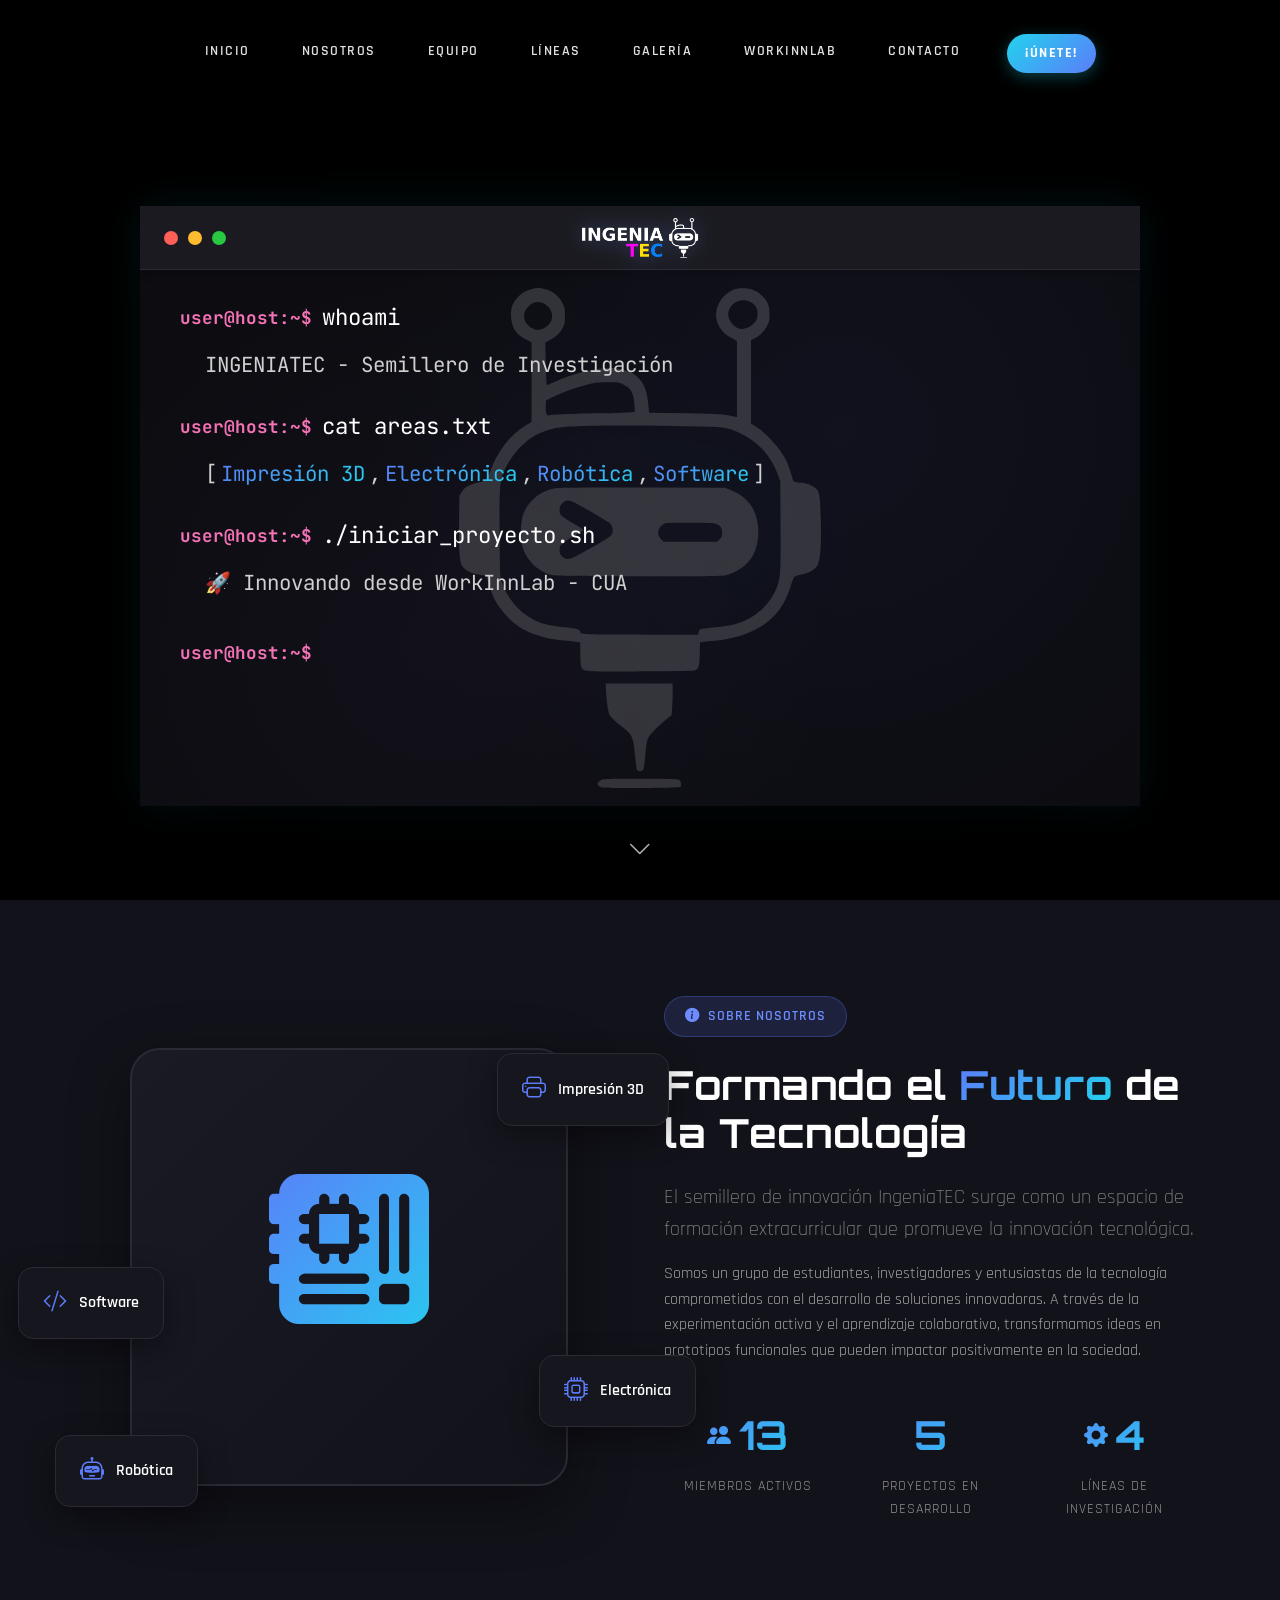
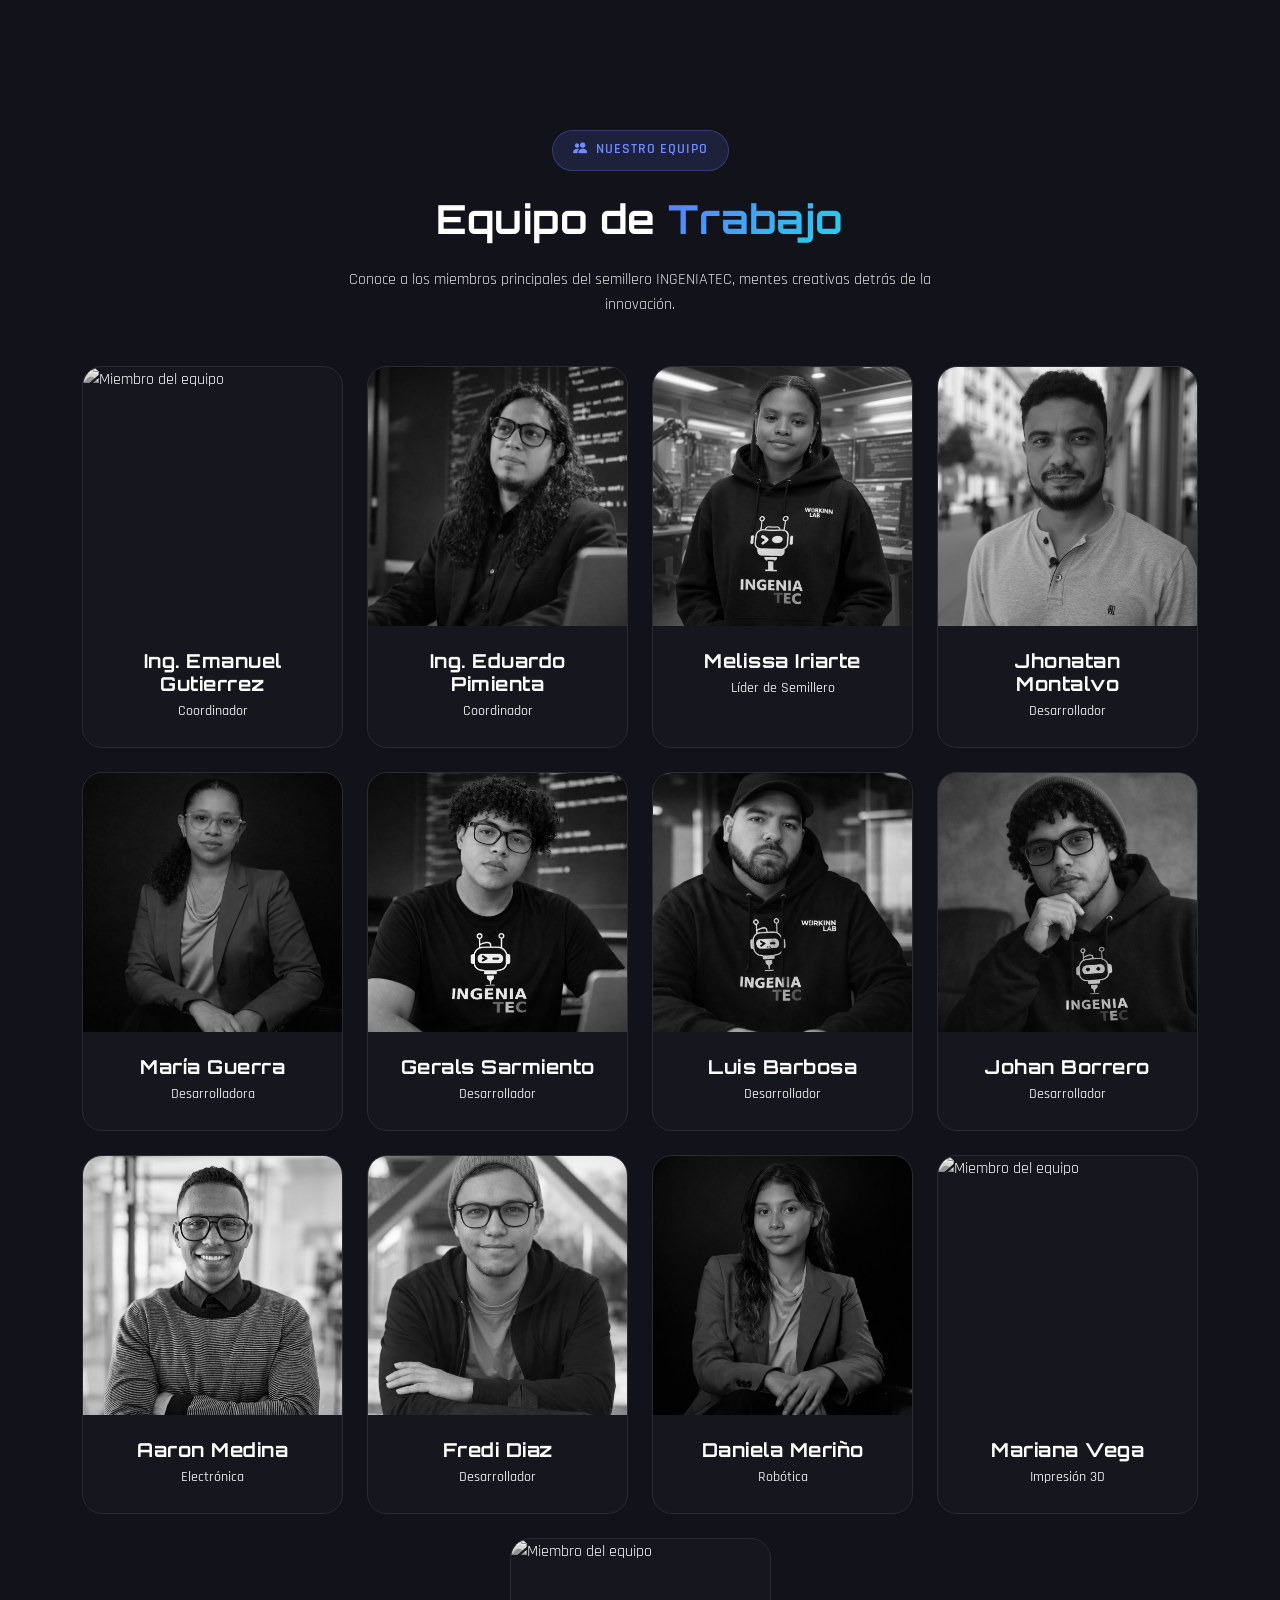
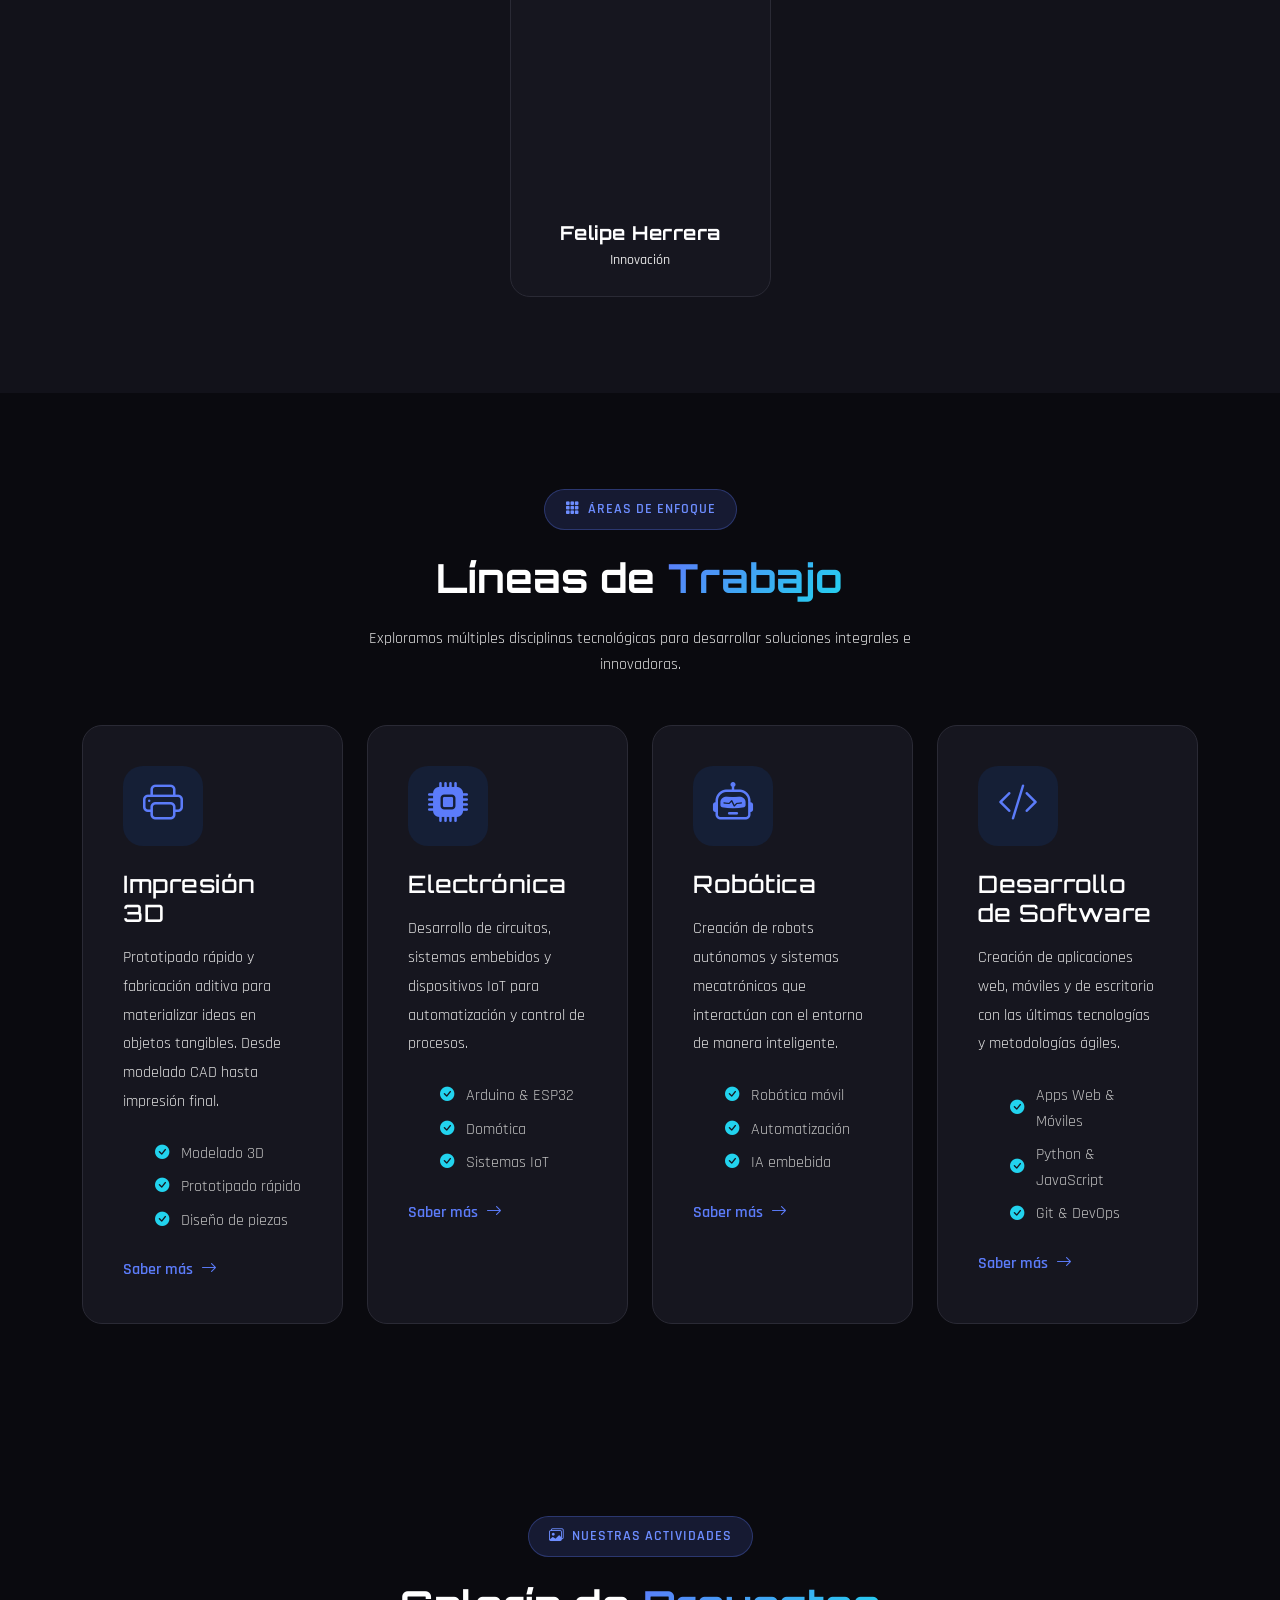
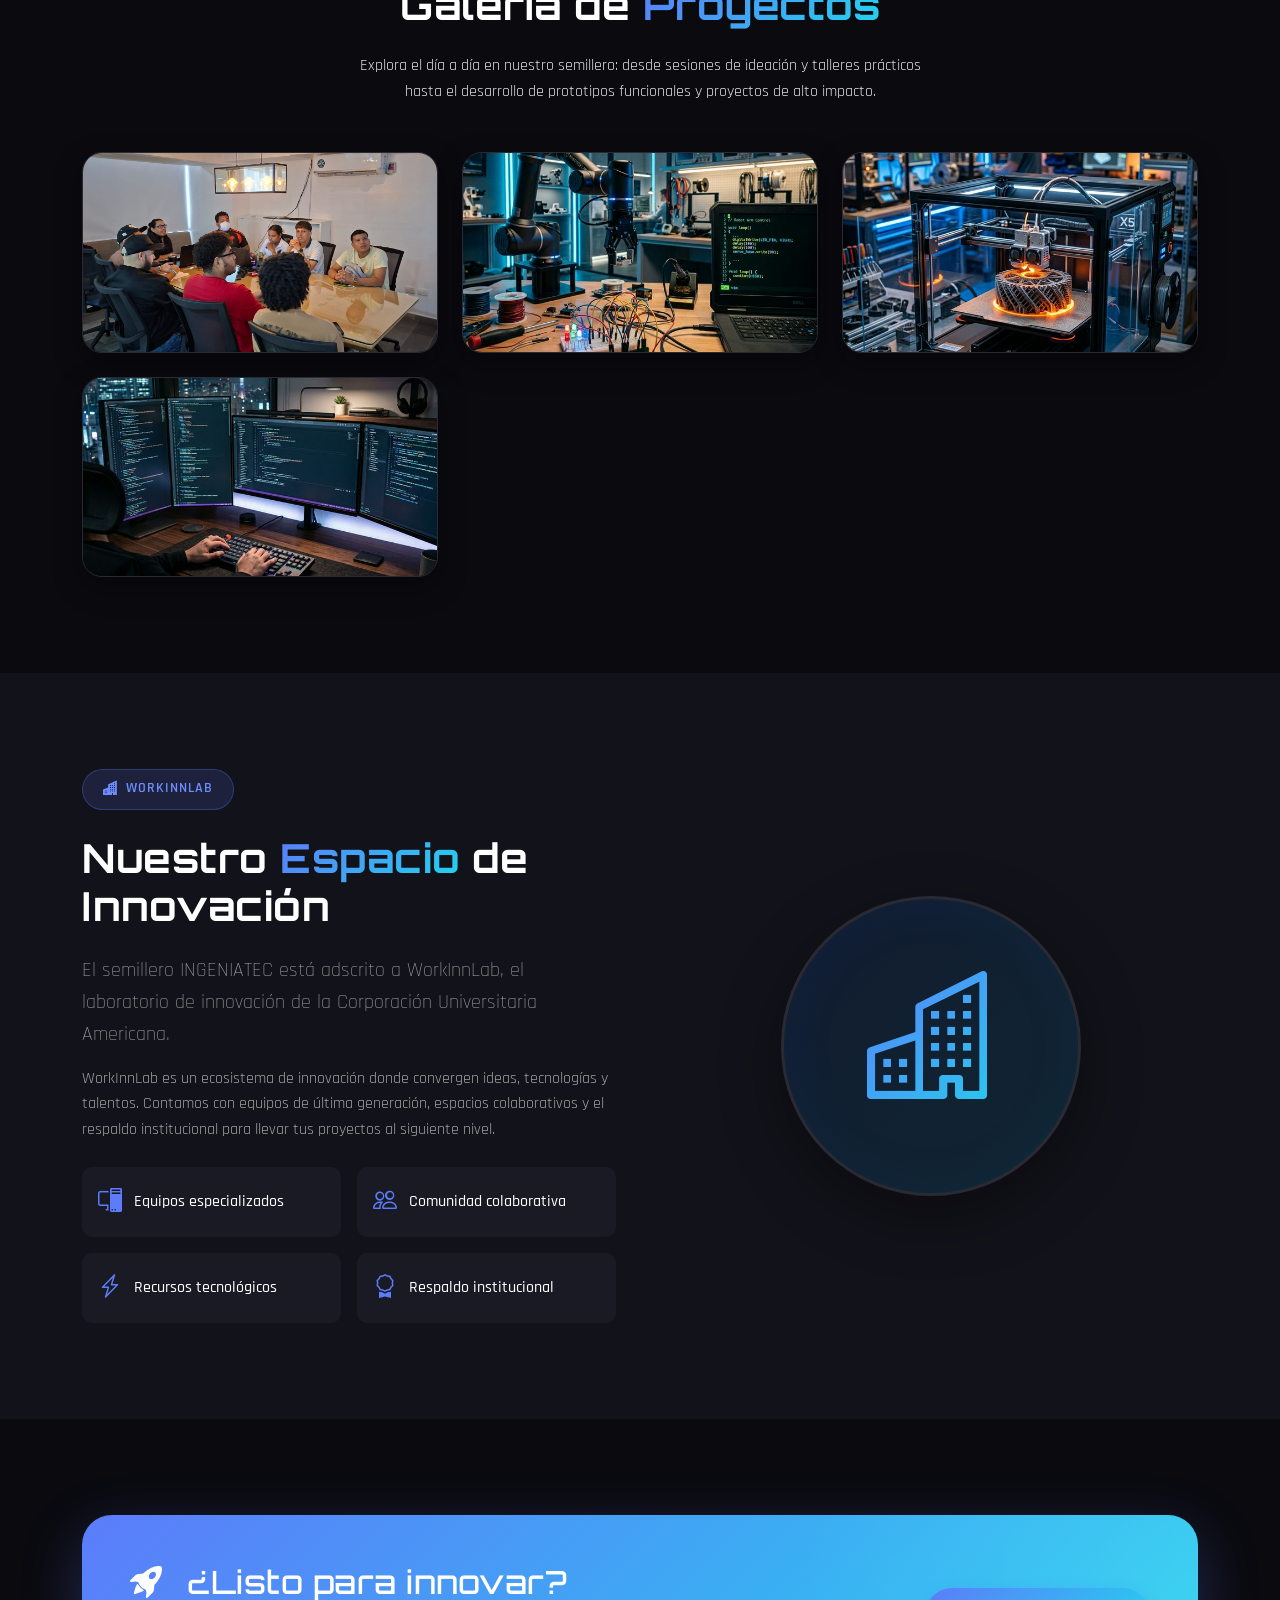
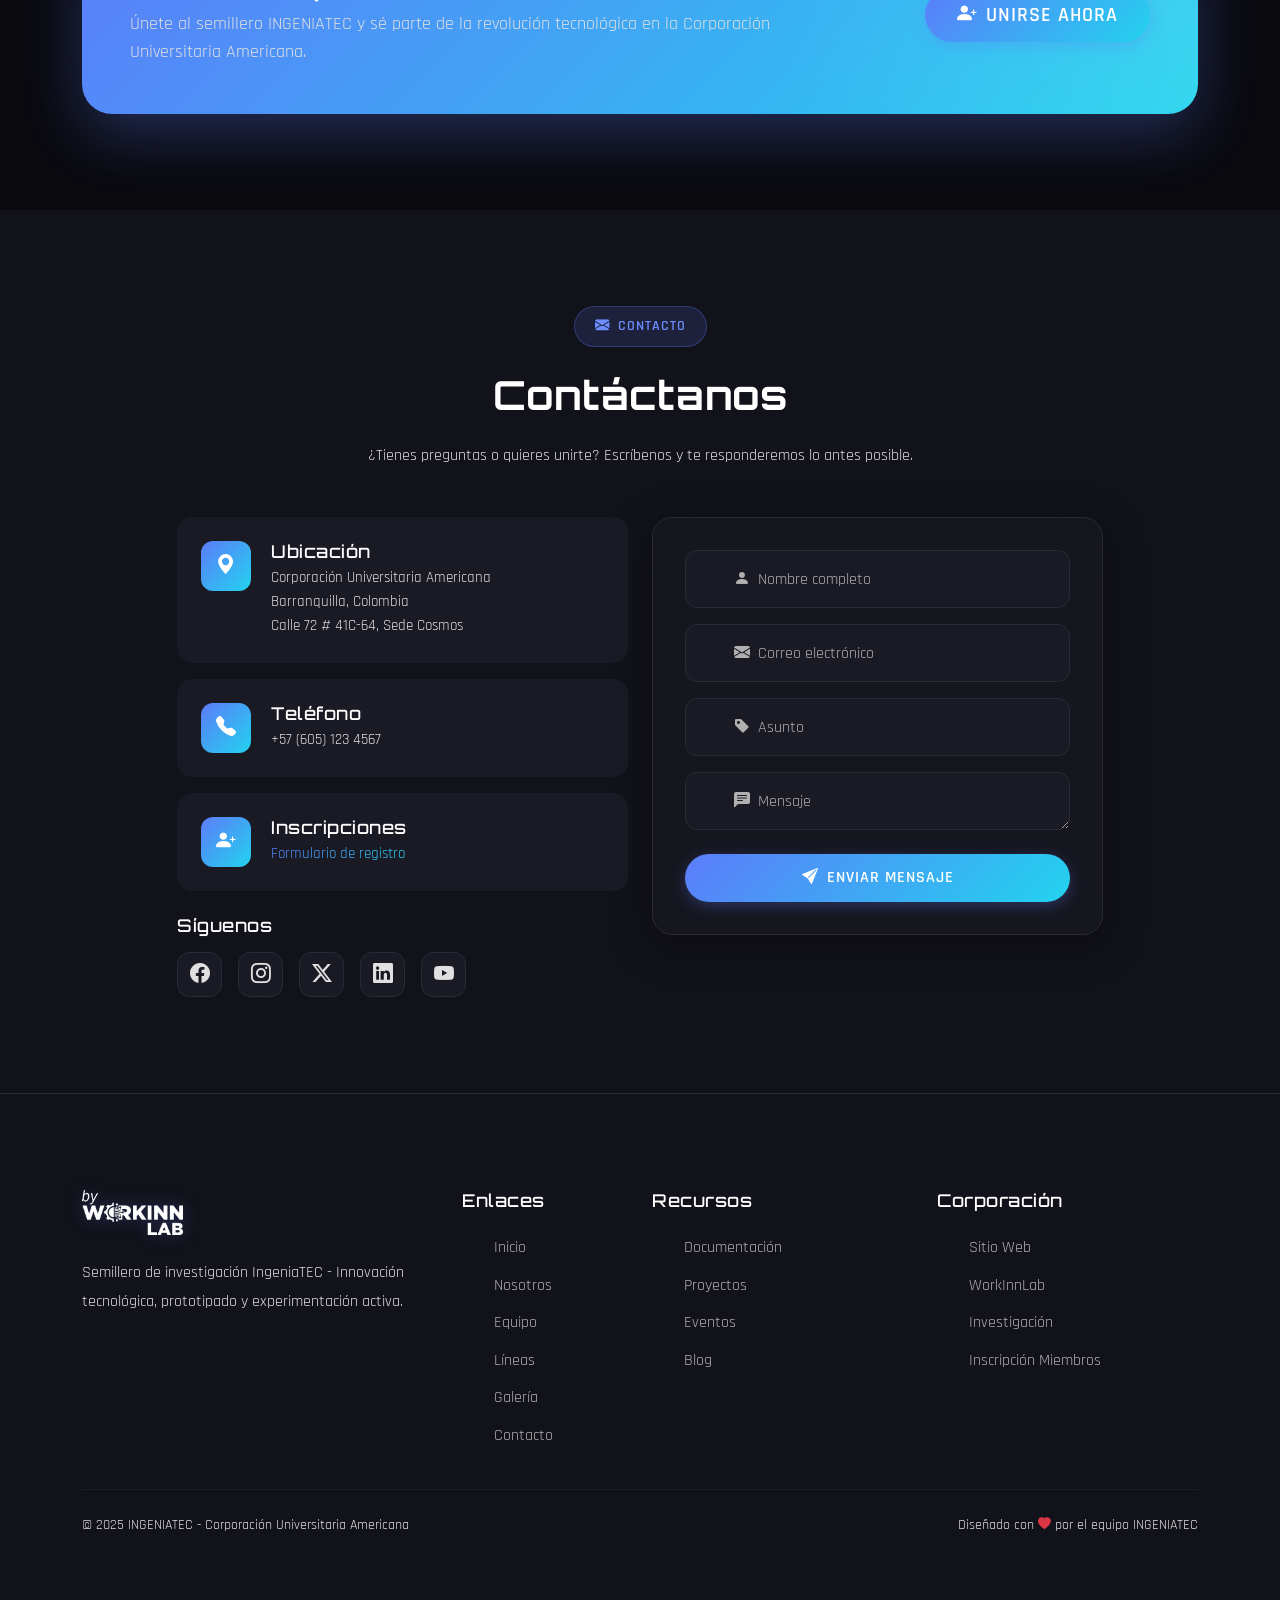
==== commit 0d523d61: "Eliminado correo de la sección de contacto" ====
--- a/index.html
+++ b/index.html
@@ -772,15 +772,7 @@
                                 <p>Calle 72 # 41C-64, Sede Cosmos</p>
                             </div>
                         </div>
-                        <div class="contact-item">
-                            <div class="contact-icon">
-                                <i class="bi bi-envelope-fill"></i>
-                            </div>
-                            <div class="contact-details">
-                                <h4>Email</h4>
-                                <p>direccioncie@americana.edu.co</p>
-                            </div>
-                        </div>
+
                         <div class="contact-item">
                             <div class="contact-icon">
                                 <i class="bi bi-telephone-fill"></i>
@@ -924,13 +916,13 @@
     <script src="https://cdn.jsdelivr.net/npm/bootstrap@5.3.2/dist/js/bootstrap.bundle.min.js"></script>
     <!-- Formspree AJAX -->
     <script>
-      window.formspree = window.formspree || function () {
-        (formspree.q = formspree.q || []).push(arguments);
-      };
-      formspree('initForm', {
-        formElement: '#contactForm',
-        formId: 'xqegarzw'
-      });
+        window.formspree = window.formspree || function () {
+            (formspree.q = formspree.q || []).push(arguments);
+        };
+        formspree('initForm', {
+            formElement: '#contactForm',
+            formId: 'xqegarzw'
+        });
     </script>
     <script src="https://unpkg.com/@formspree/ajax@1" defer></script>
     <!-- Script personalizado -->
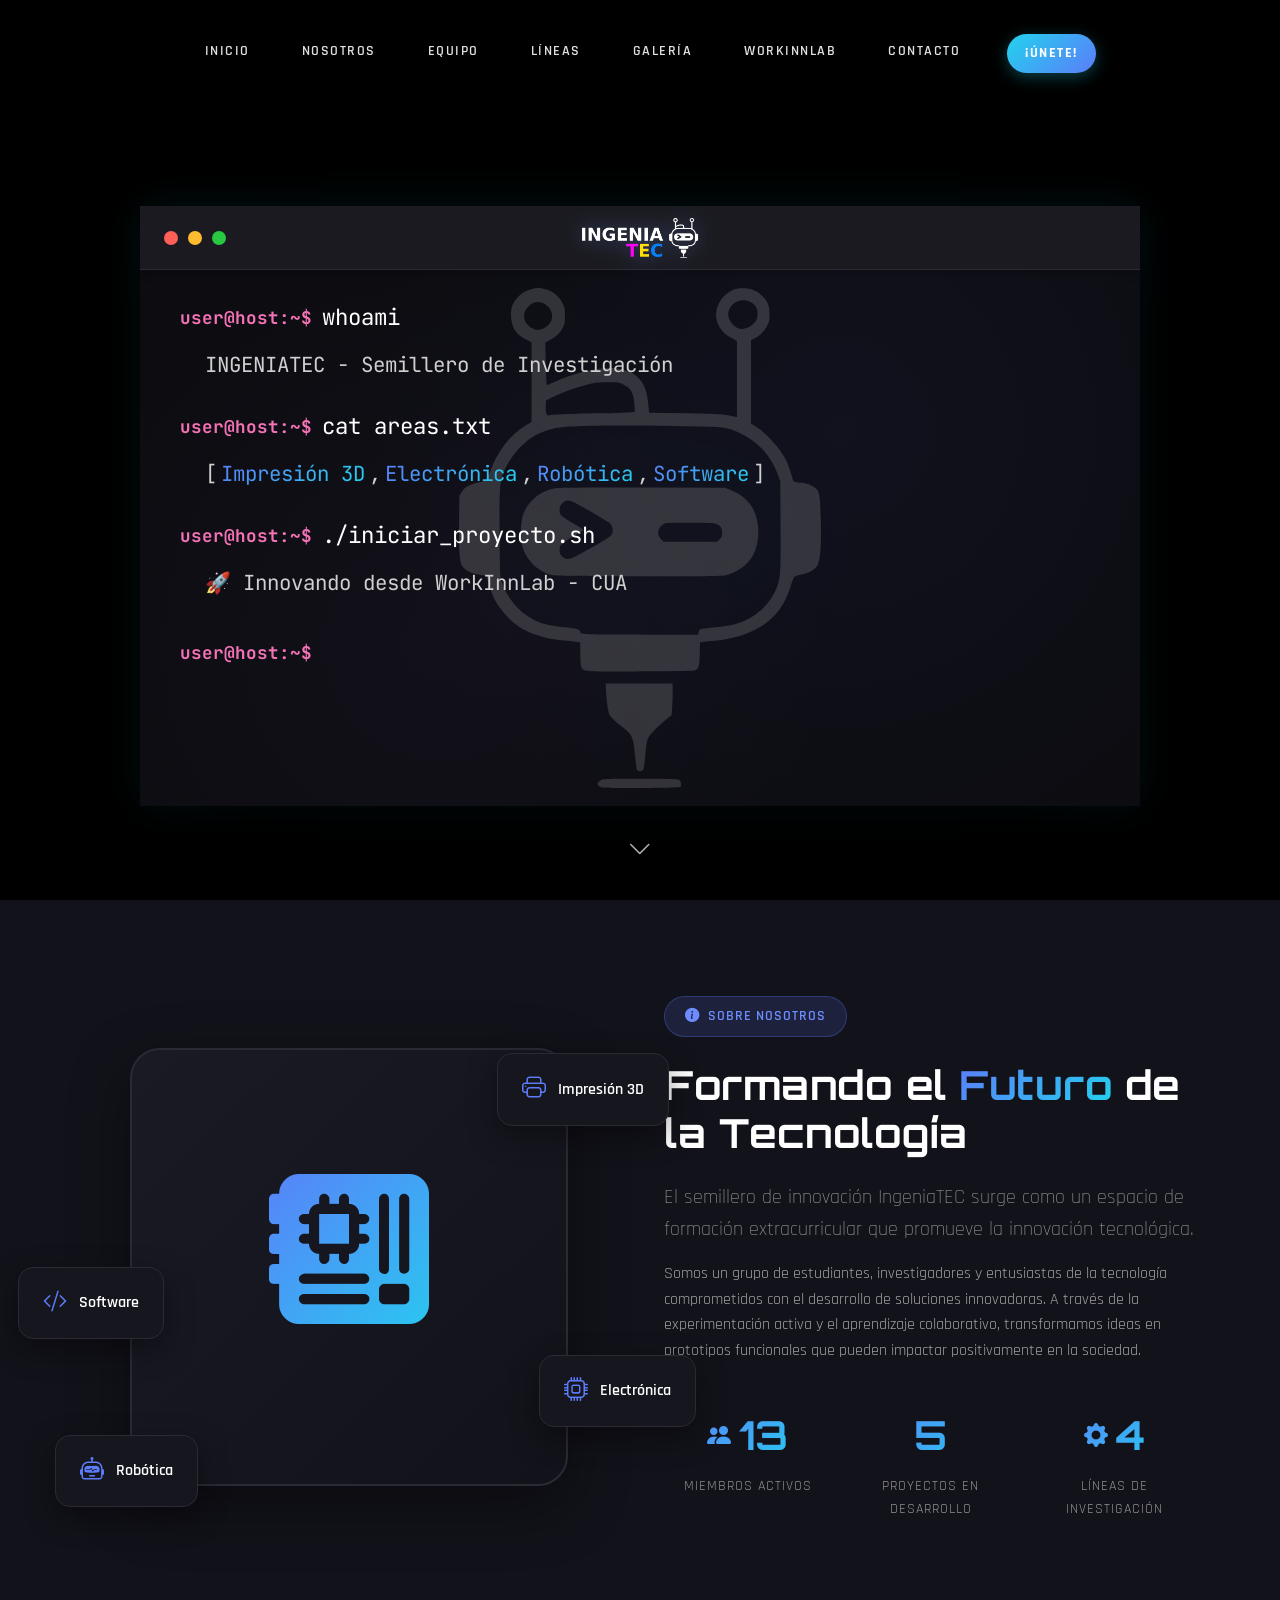
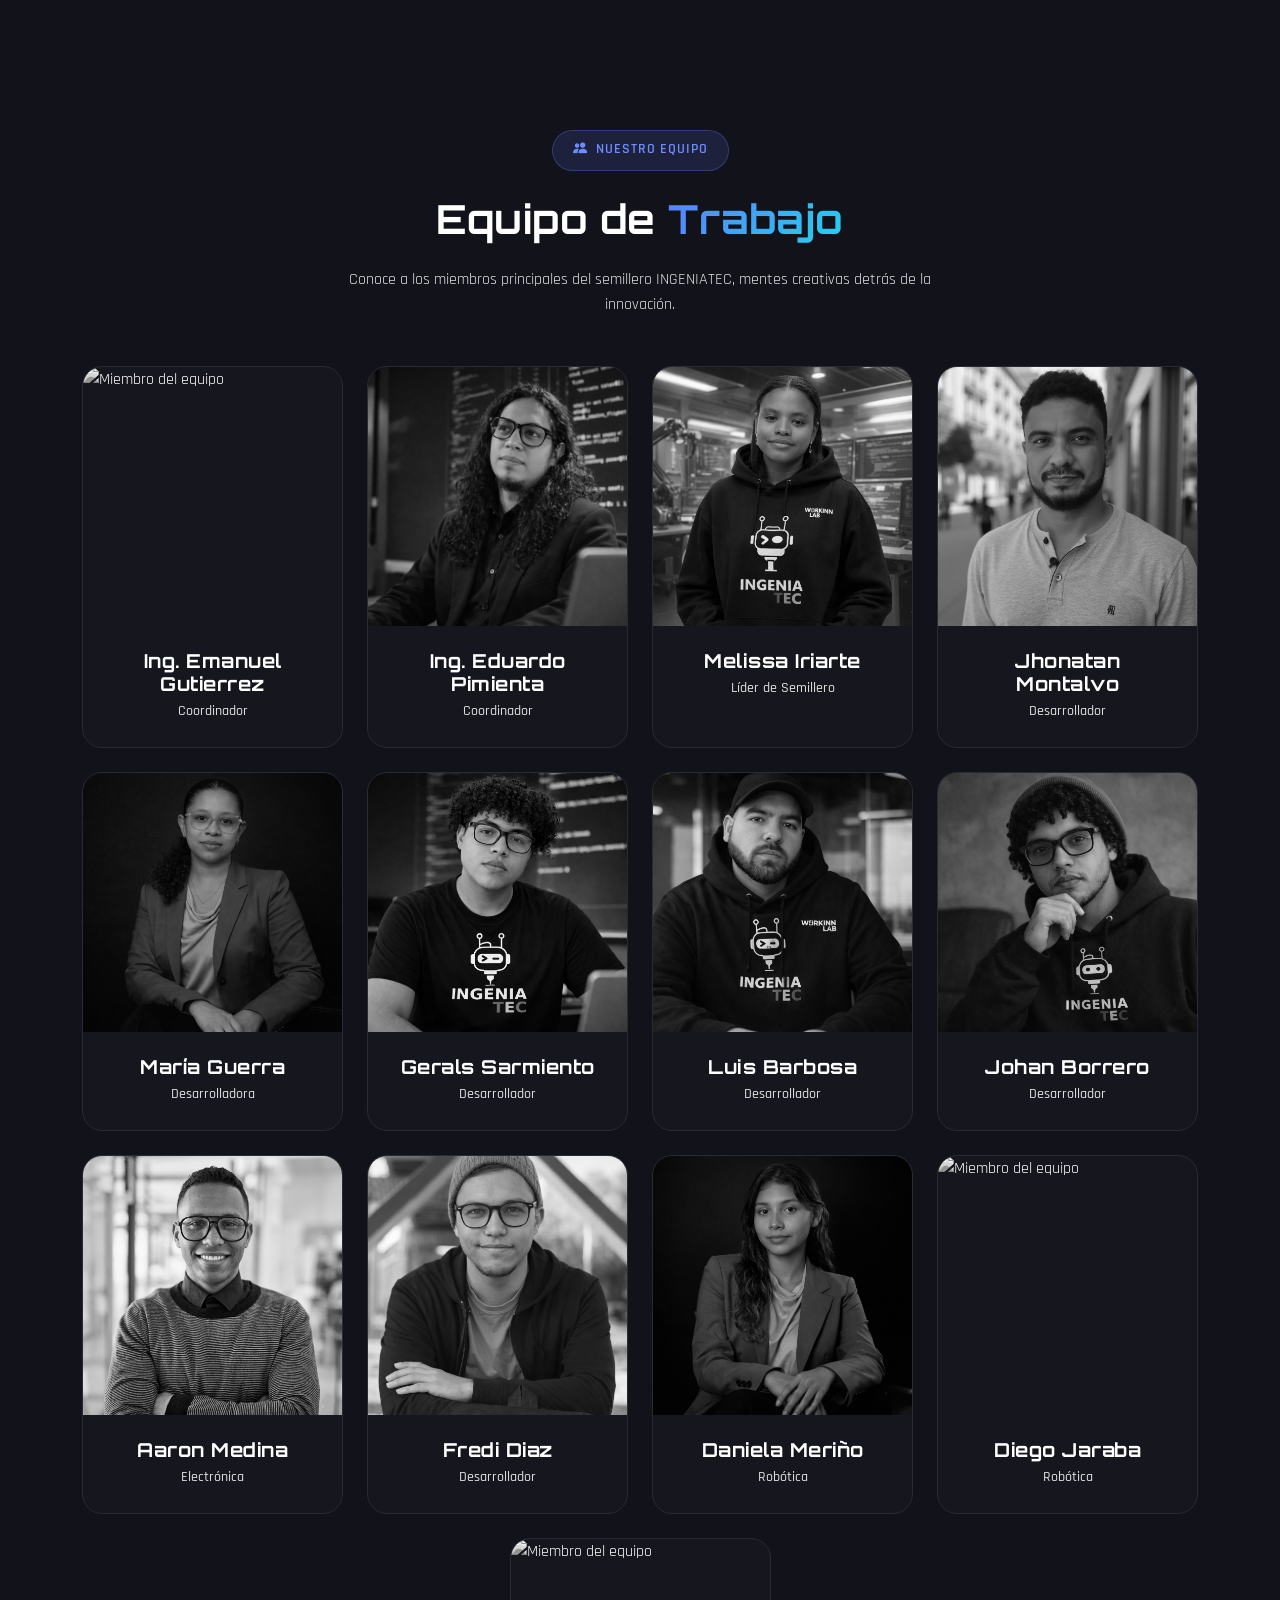
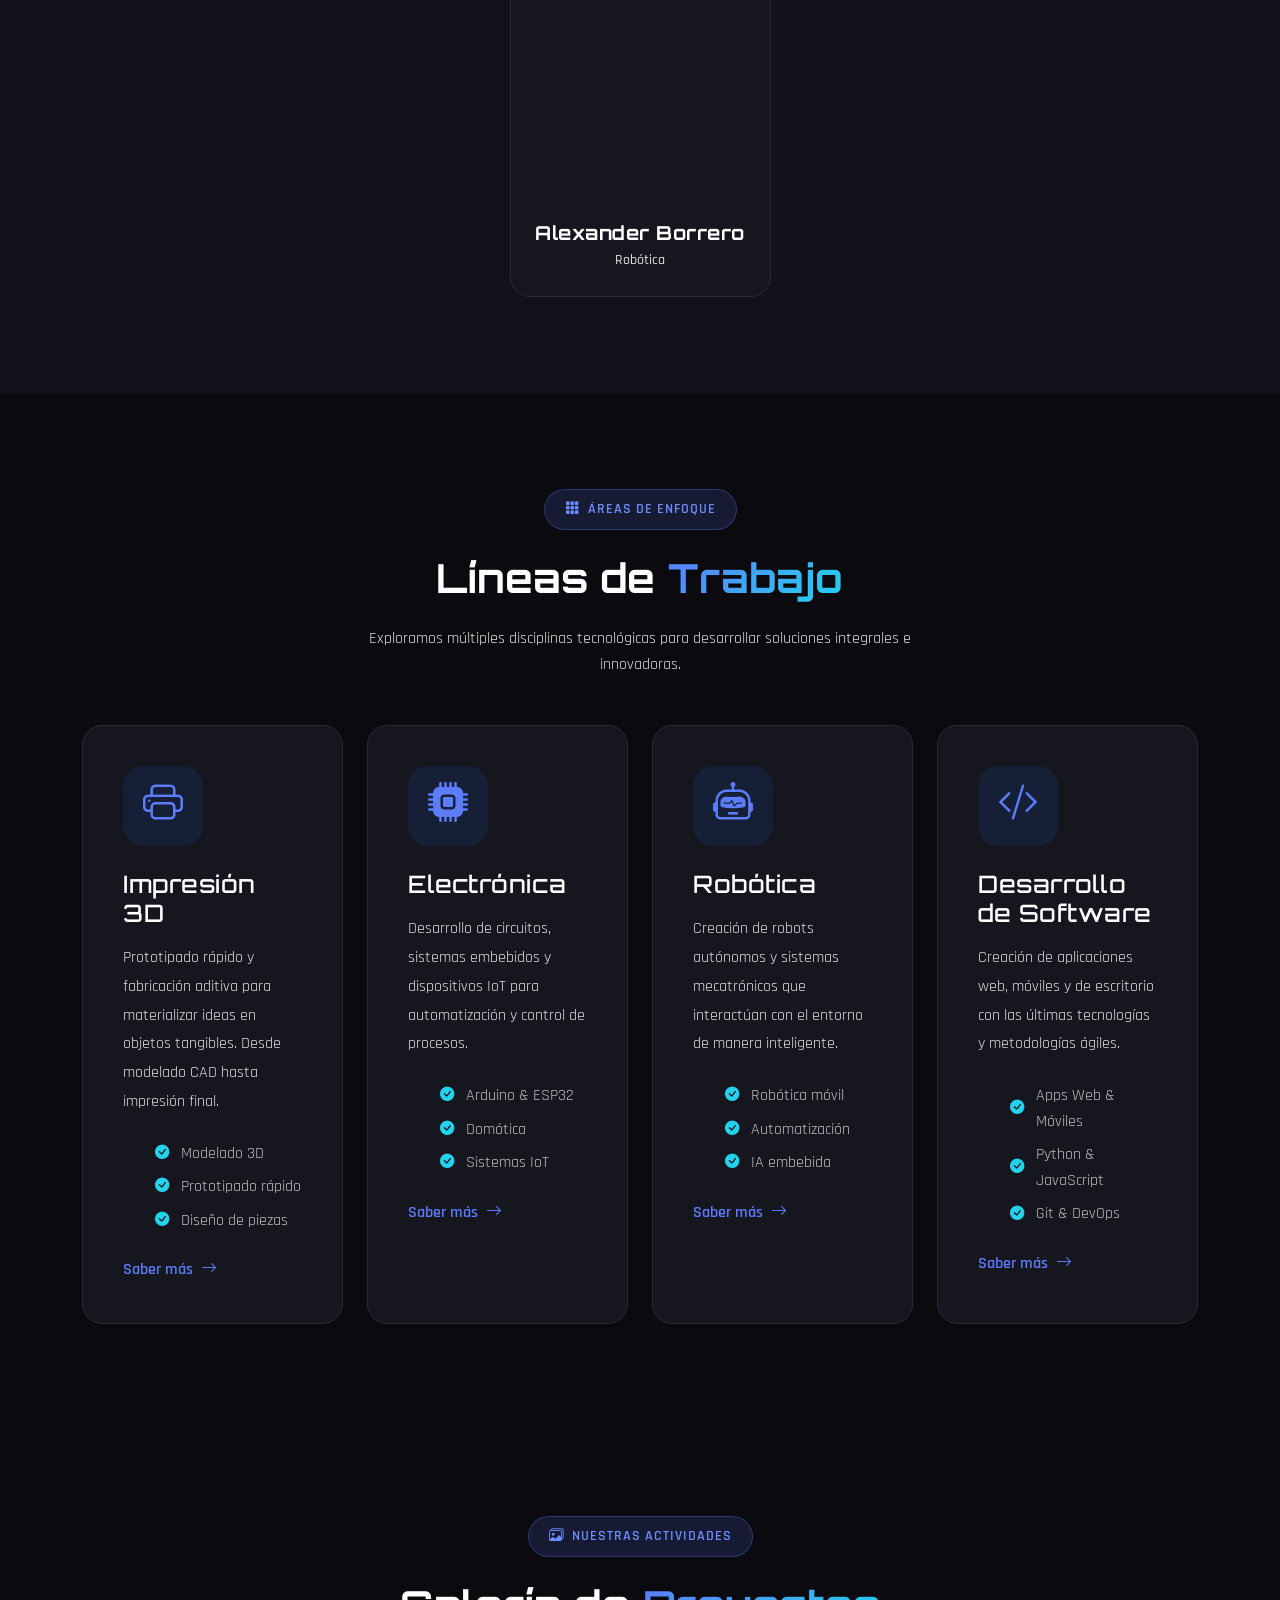
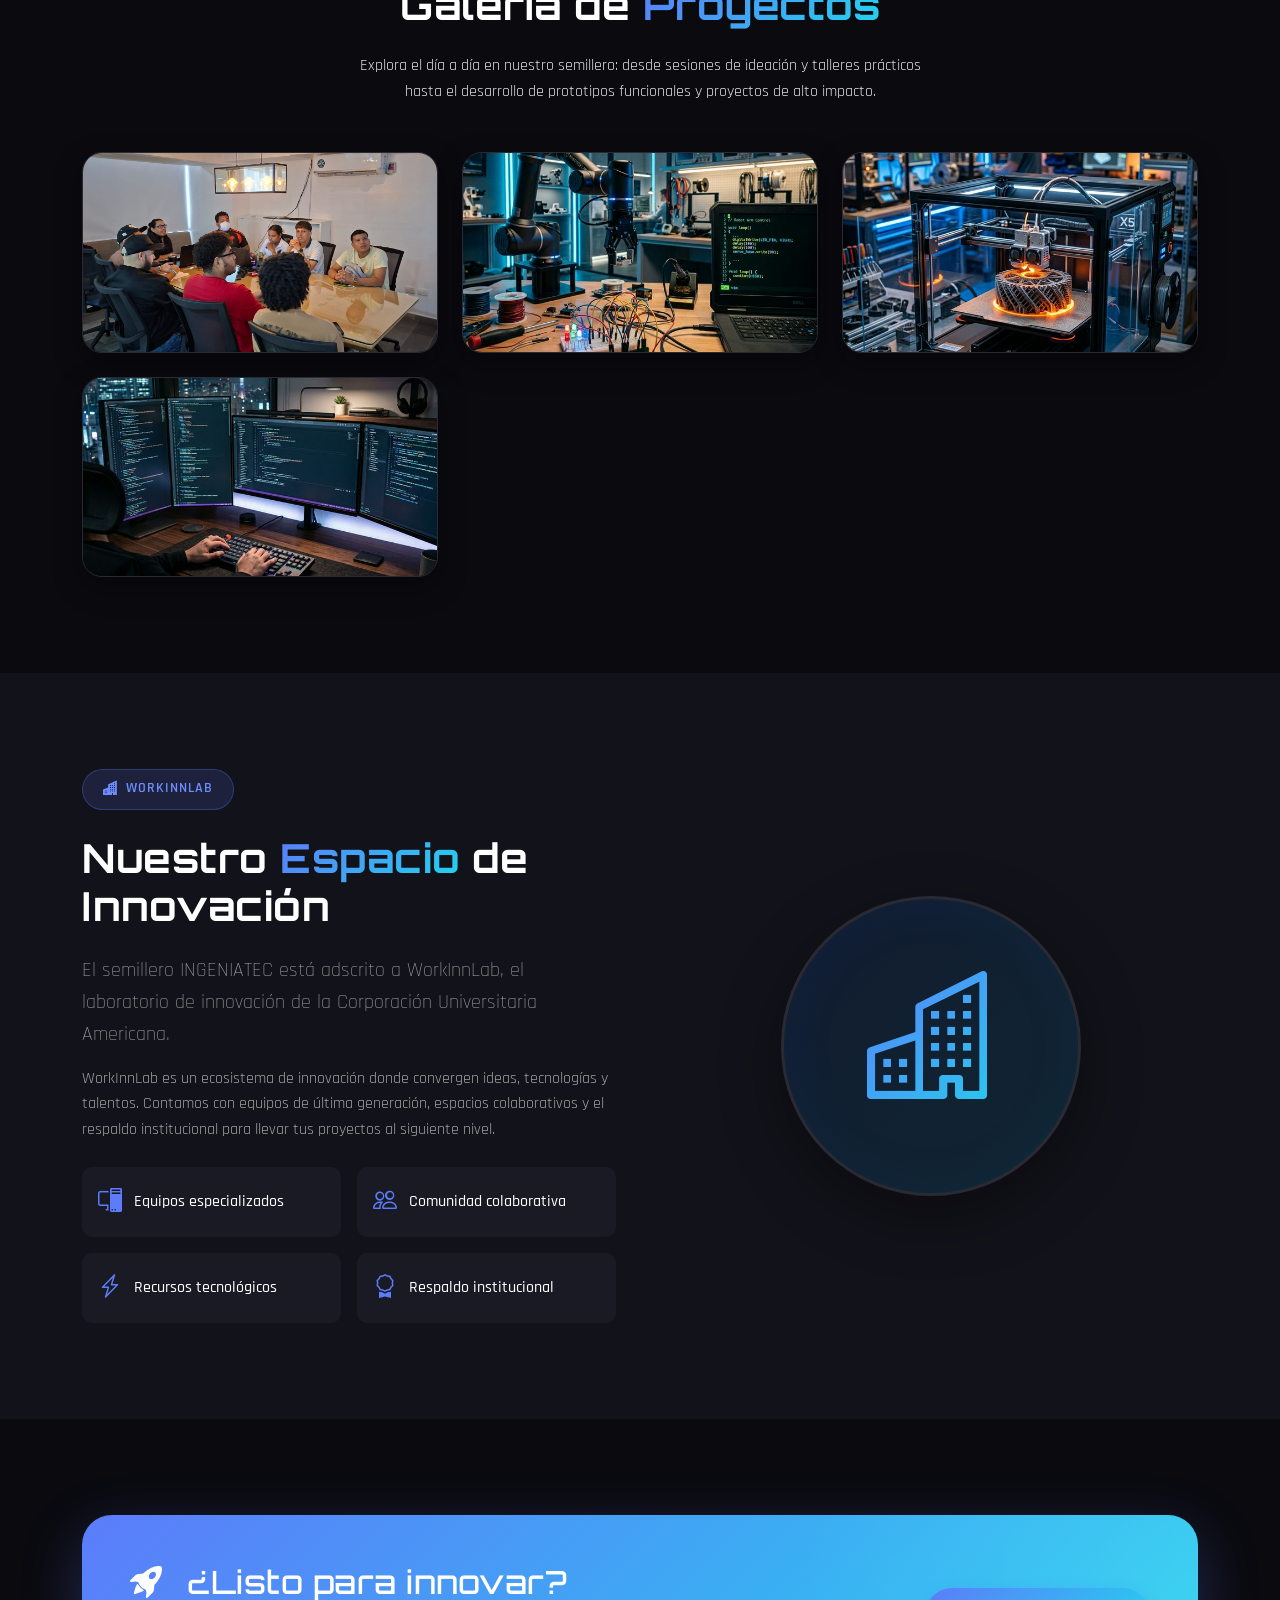
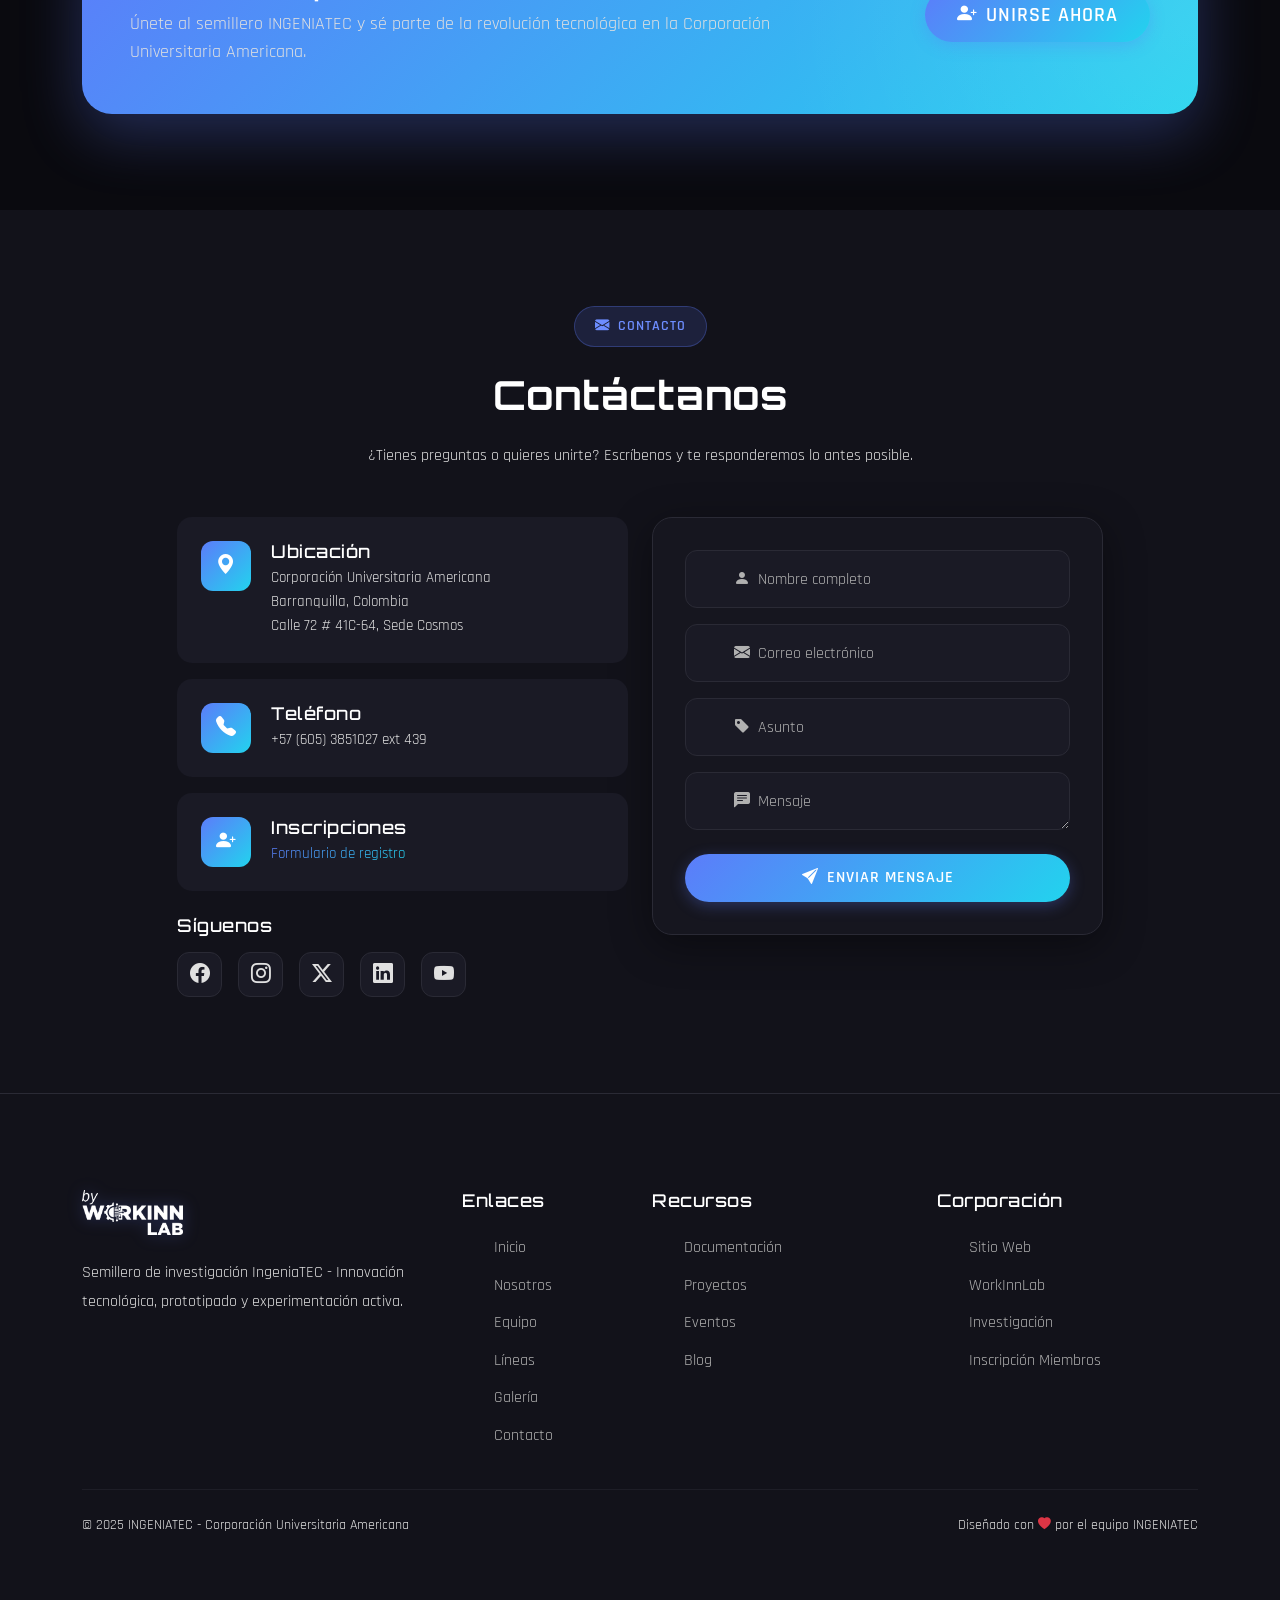
==== commit e19b1578: "Actualización de datos del equipo y teléfono de contacto" ====
--- a/index.html
+++ b/index.html
@@ -234,9 +234,10 @@
                             <img src="assets/team/emanuel.jpg" alt="Miembro del equipo">
                             <div class="team-overlay">
                                 <div class="team-social">
-                                    <a href="#"><i class="bi bi-linkedin"></i></a>
-                                    <a href="#"><i class="bi bi-github"></i></a>
-                                    <a href="mailto:direccioncie@americana.edu.co"><i class="bi bi-envelope"></i></a>
+                                    <a href="www.linkedin.com/in/emanuel-elias-gutierrez-paez-1b4a411a9"><i
+                                            class="bi bi-linkedin"></i></a>
+                                    <a href="mailto:emanuelgutierrez@americana.edu.co"><i
+                                            class="bi bi-envelope"></i></a>
                                 </div>
                             </div>
                         </div>
@@ -456,19 +457,19 @@
                 <div class="col-lg-3 col-md-4 col-sm-6">
                     <div class="team-card">
                         <div class="team-image">
-                            <img src="https://images.unsplash.com/photo-1544725176-7c40e5a71c5e?w=400&h=400&fit=crop&face=center"
-                                alt="Miembro del equipo">
+                            <img src="assets/team/diego.jpg" alt="Miembro del equipo">
                             <div class="team-overlay">
                                 <div class="team-social">
                                     <a href="#"><i class="bi bi-linkedin"></i></a>
                                     <a href="#"><i class="bi bi-github"></i></a>
-                                    <a href="mailto:direccioncie@americana.edu.co"><i class="bi bi-envelope"></i></a>
-                                </div>
-                            </div>
-                        </div>
-                        <div class="team-info">
-                            <h4 class="team-name">Mariana Vega</h4>
-                            <p class="team-role">Impresión 3D</p>
+                                    <a href="mailto:diego_jaraba4948@americana.edu.co"><i
+                                            class="bi bi-envelope"></i></a>
+                                </div>
+                            </div>
+                        </div>
+                        <div class="team-info">
+                            <h4 class="team-name">Diego Jaraba</h4>
+                            <p class="team-role">Robótica</p>
                         </div>
                     </div>
                 </div>
@@ -482,13 +483,14 @@
                                 <div class="team-social">
                                     <a href="#"><i class="bi bi-linkedin"></i></a>
                                     <a href="#"><i class="bi bi-github"></i></a>
-                                    <a href="mailto:direccioncie@americana.edu.co"><i class="bi bi-envelope"></i></a>
-                                </div>
-                            </div>
-                        </div>
-                        <div class="team-info">
-                            <h4 class="team-name">Felipe Herrera</h4>
-                            <p class="team-role">Innovación</p>
+                                    <a href="mailto:alexander_borrero2250@americana.edu.co"><i
+                                            class="bi bi-envelope"></i></a>
+                                </div>
+                            </div>
+                        </div>
+                        <div class="team-info">
+                            <h4 class="team-name">Alexander Borrero</h4>
+                            <p class="team-role">Robótica</p>
                         </div>
                     </div>
                 </div>
@@ -779,7 +781,7 @@
                             </div>
                             <div class="contact-details">
                                 <h4>Teléfono</h4>
-                                <p>+57 (605) 123 4567</p>
+                                <p>+57 (605) 3851027 ext 439</p>
                             </div>
                         </div>
                         <div class="contact-item">
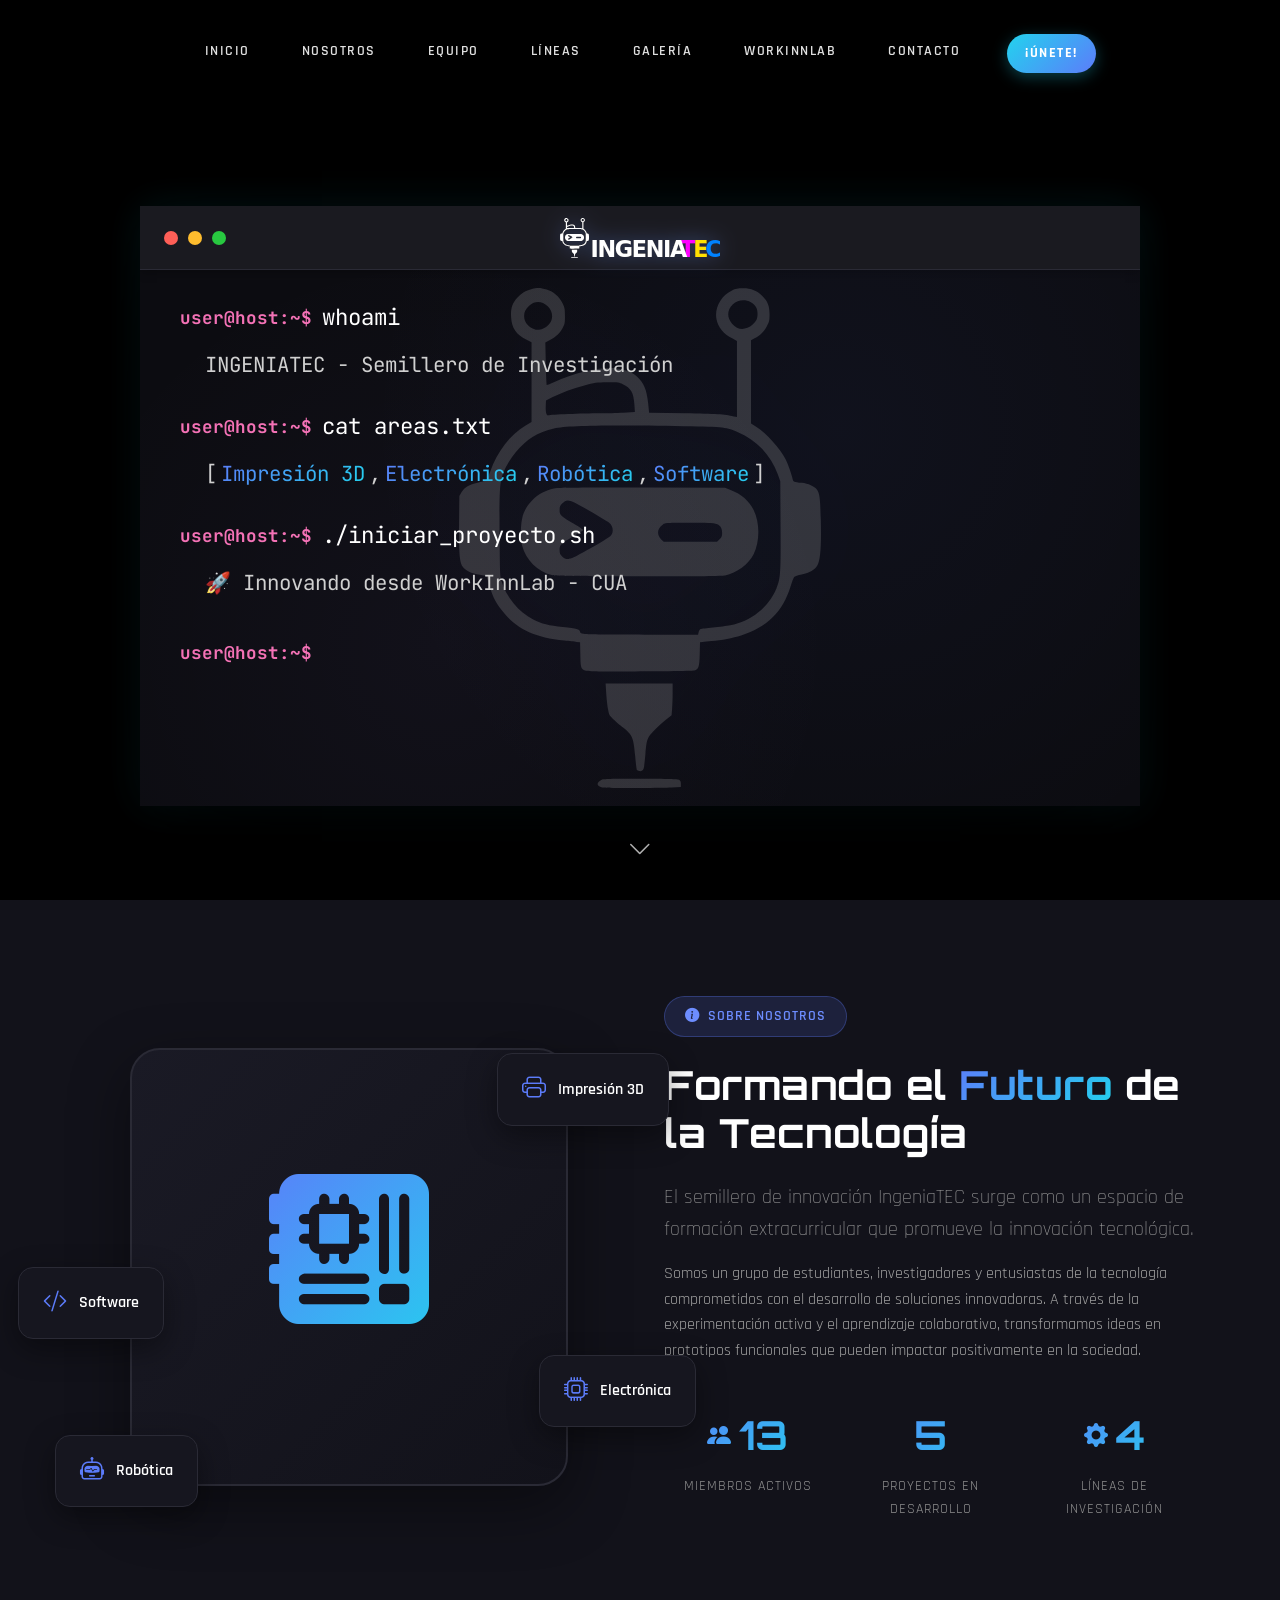
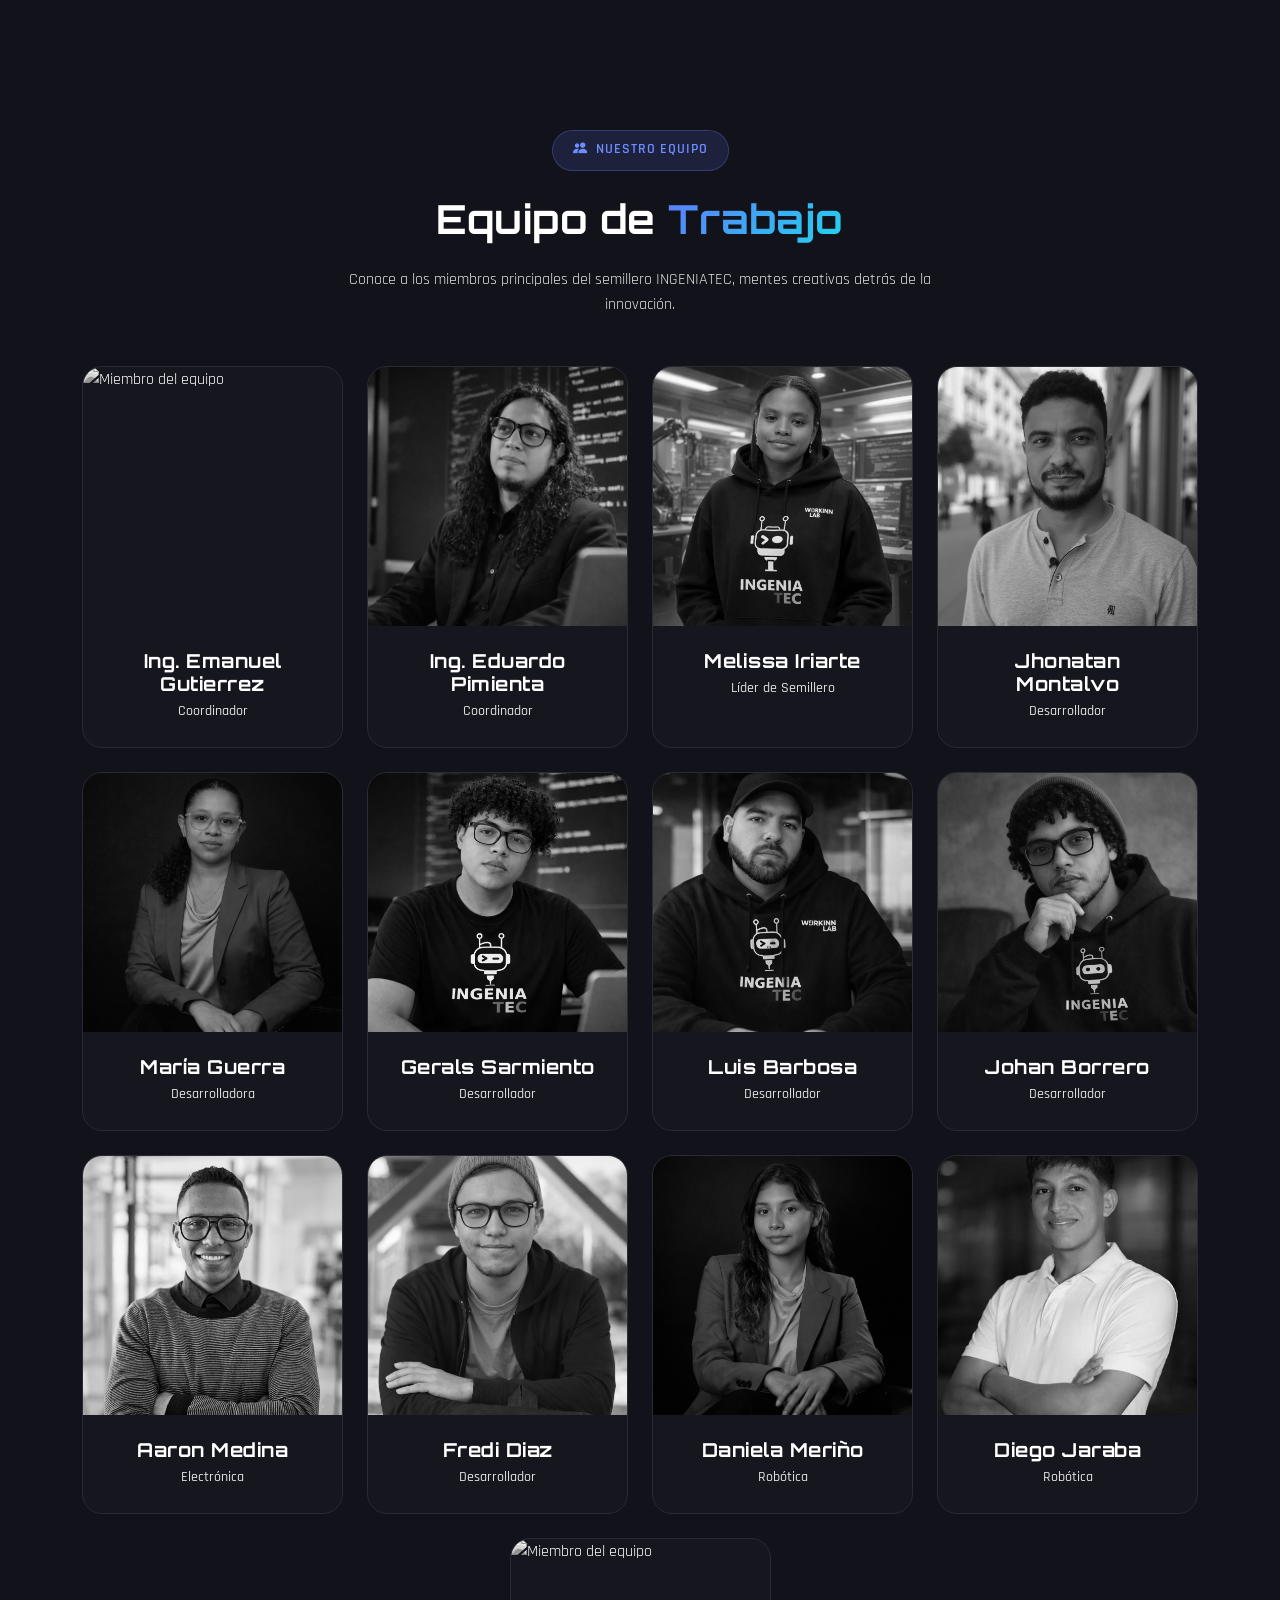
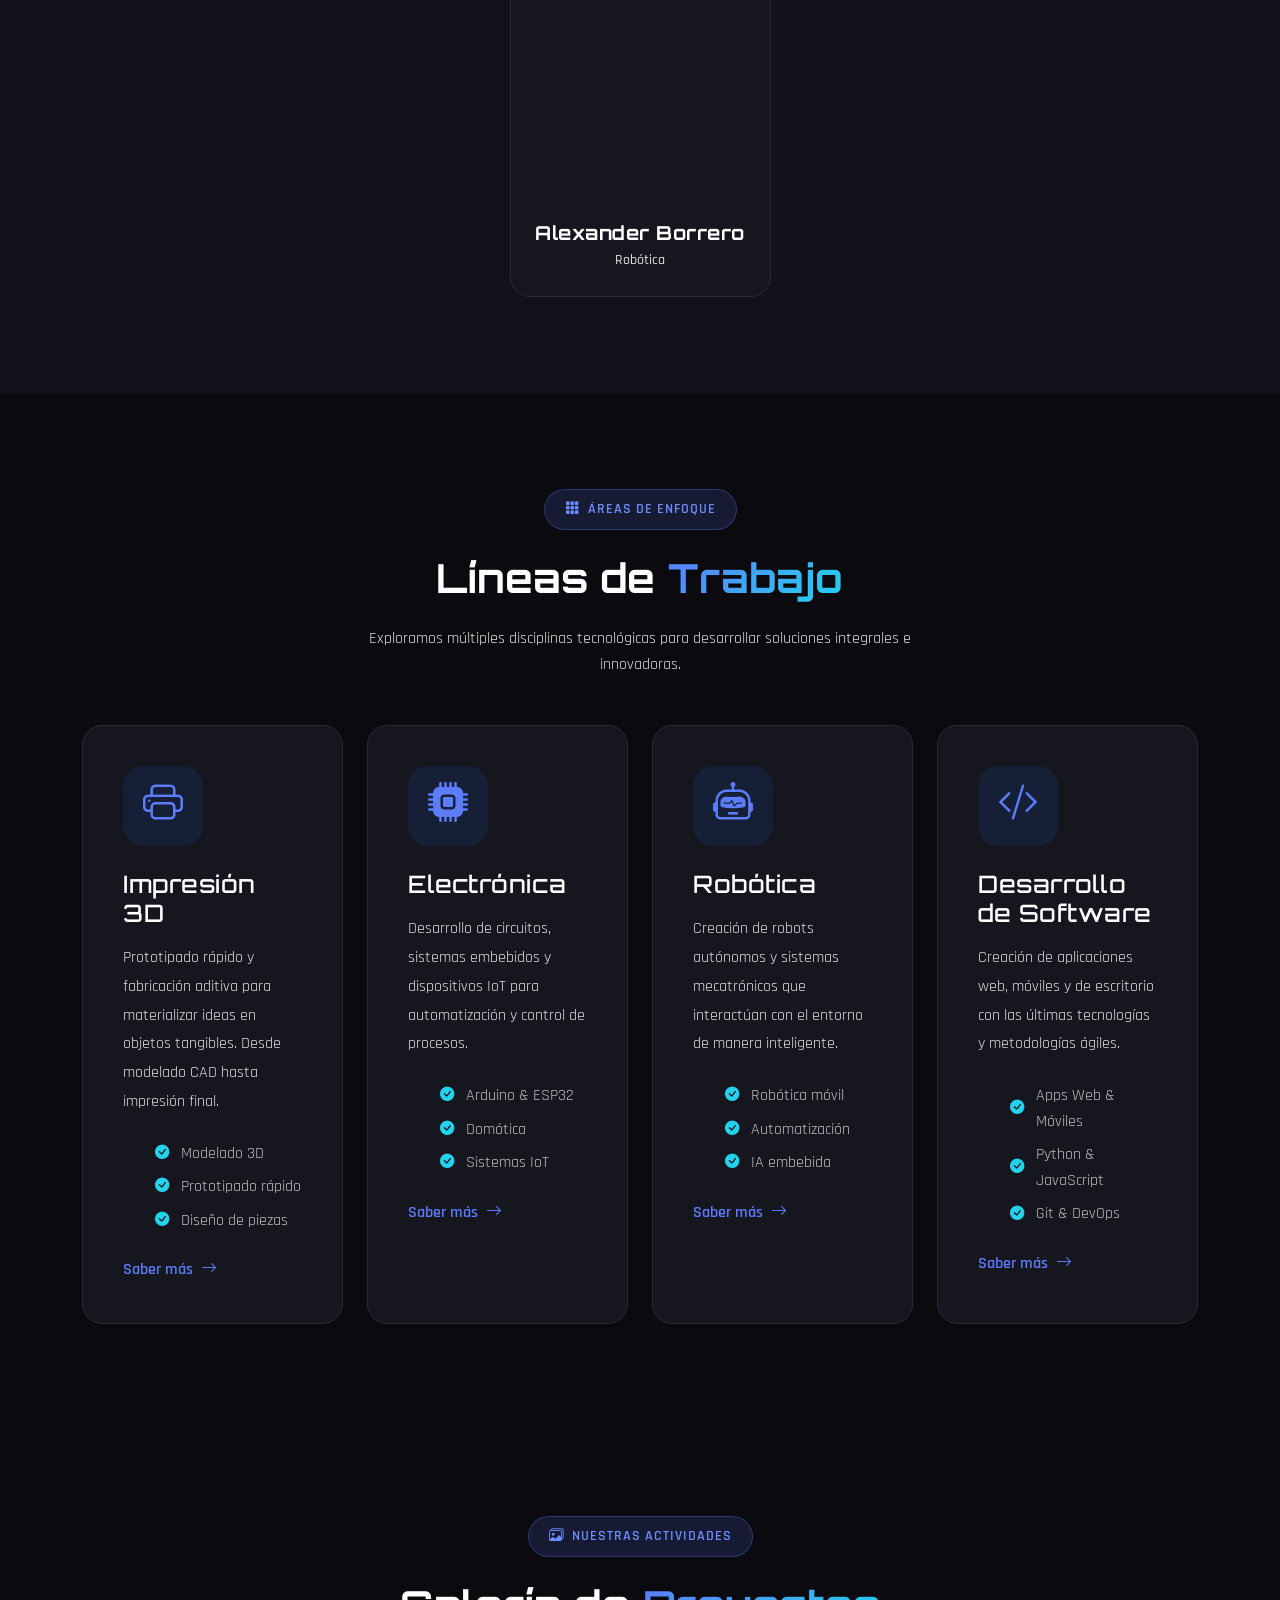
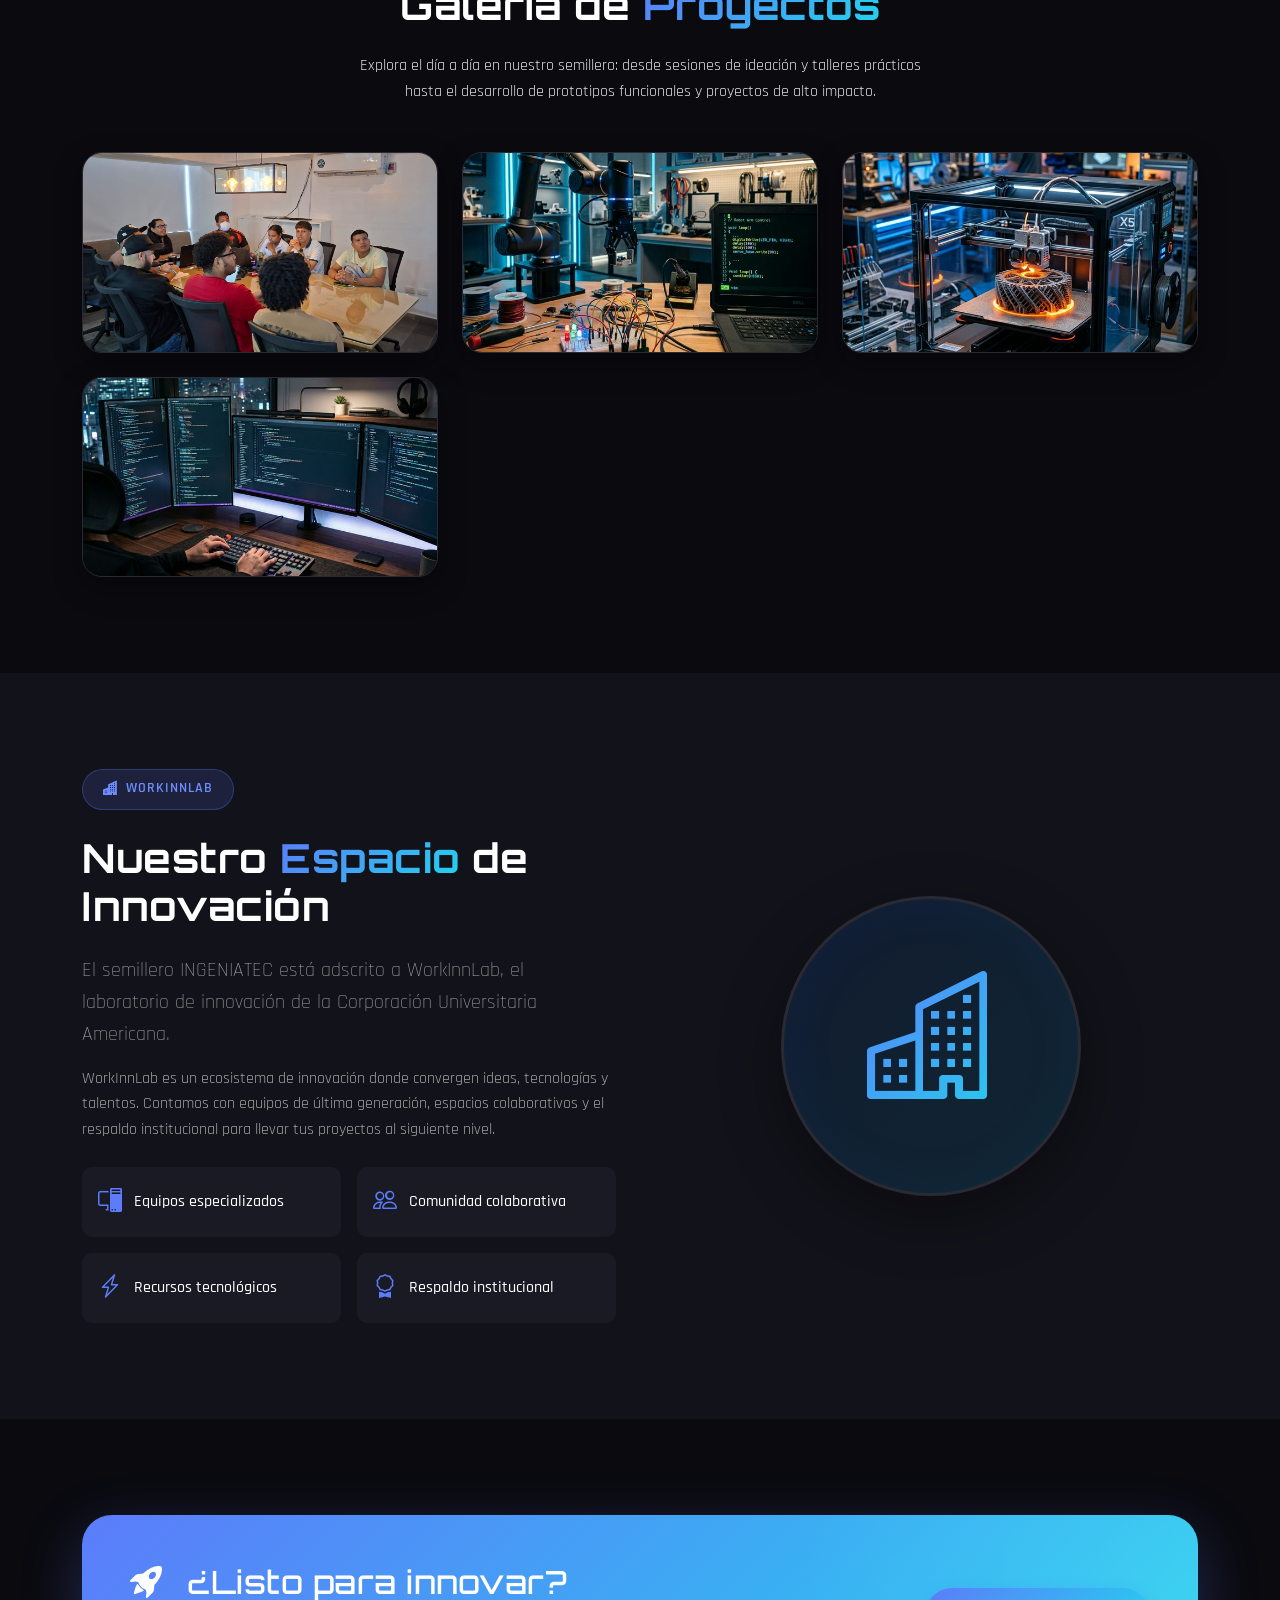
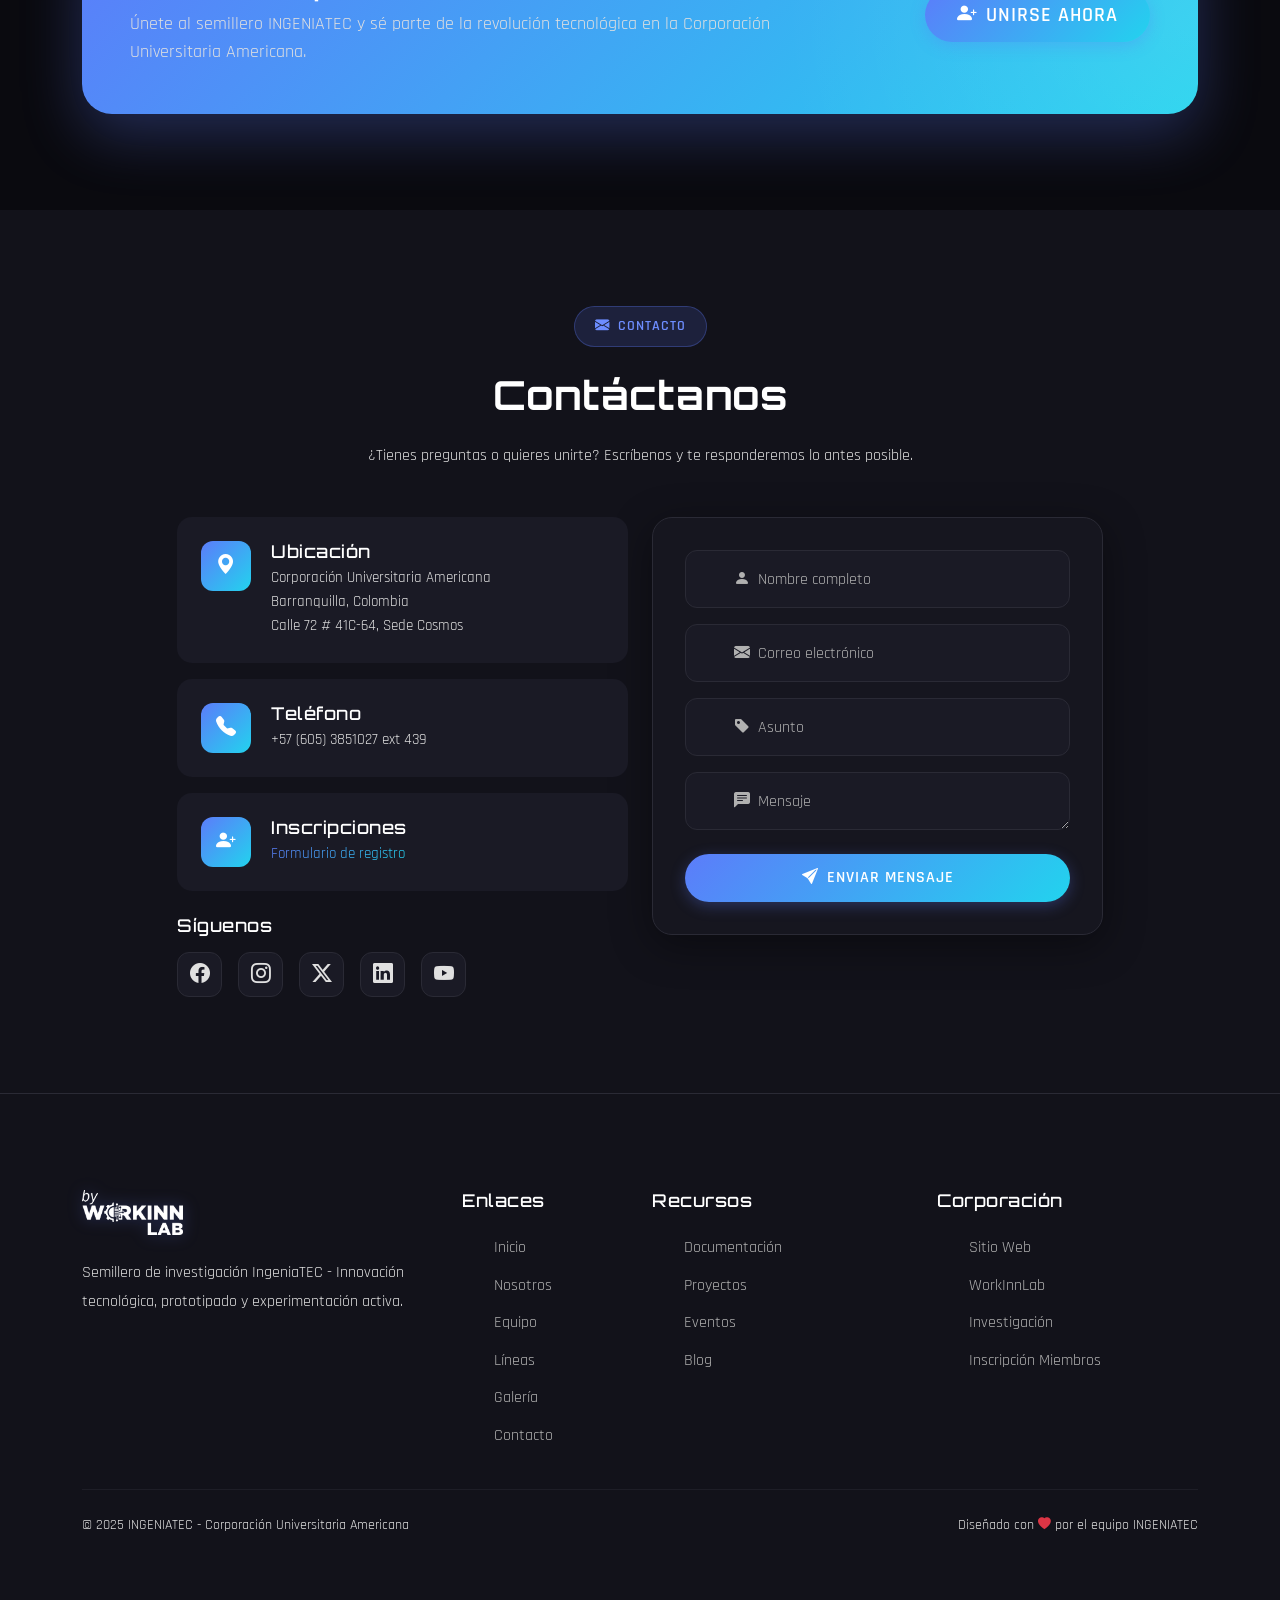
==== commit cac37f5c: "Actualizado logo interactivo a logo_ingeniatec_hor.svg" ====
--- a/index.html
+++ b/index.html
@@ -51,7 +51,8 @@
                     </div>
 
                     <div class="terminal-header-right">
-                        <img src="assets/logotipos/g133282-6.png" alt="Semillero Logo" class="terminal-header-logo">
+                        <img src="assets/logotipos/logo_ingeniatec_hor.svg" alt="Semillero Logo"
+                            class="terminal-header-logo">
                     </div>
 
                     <!-- Mobile Menu Button -->
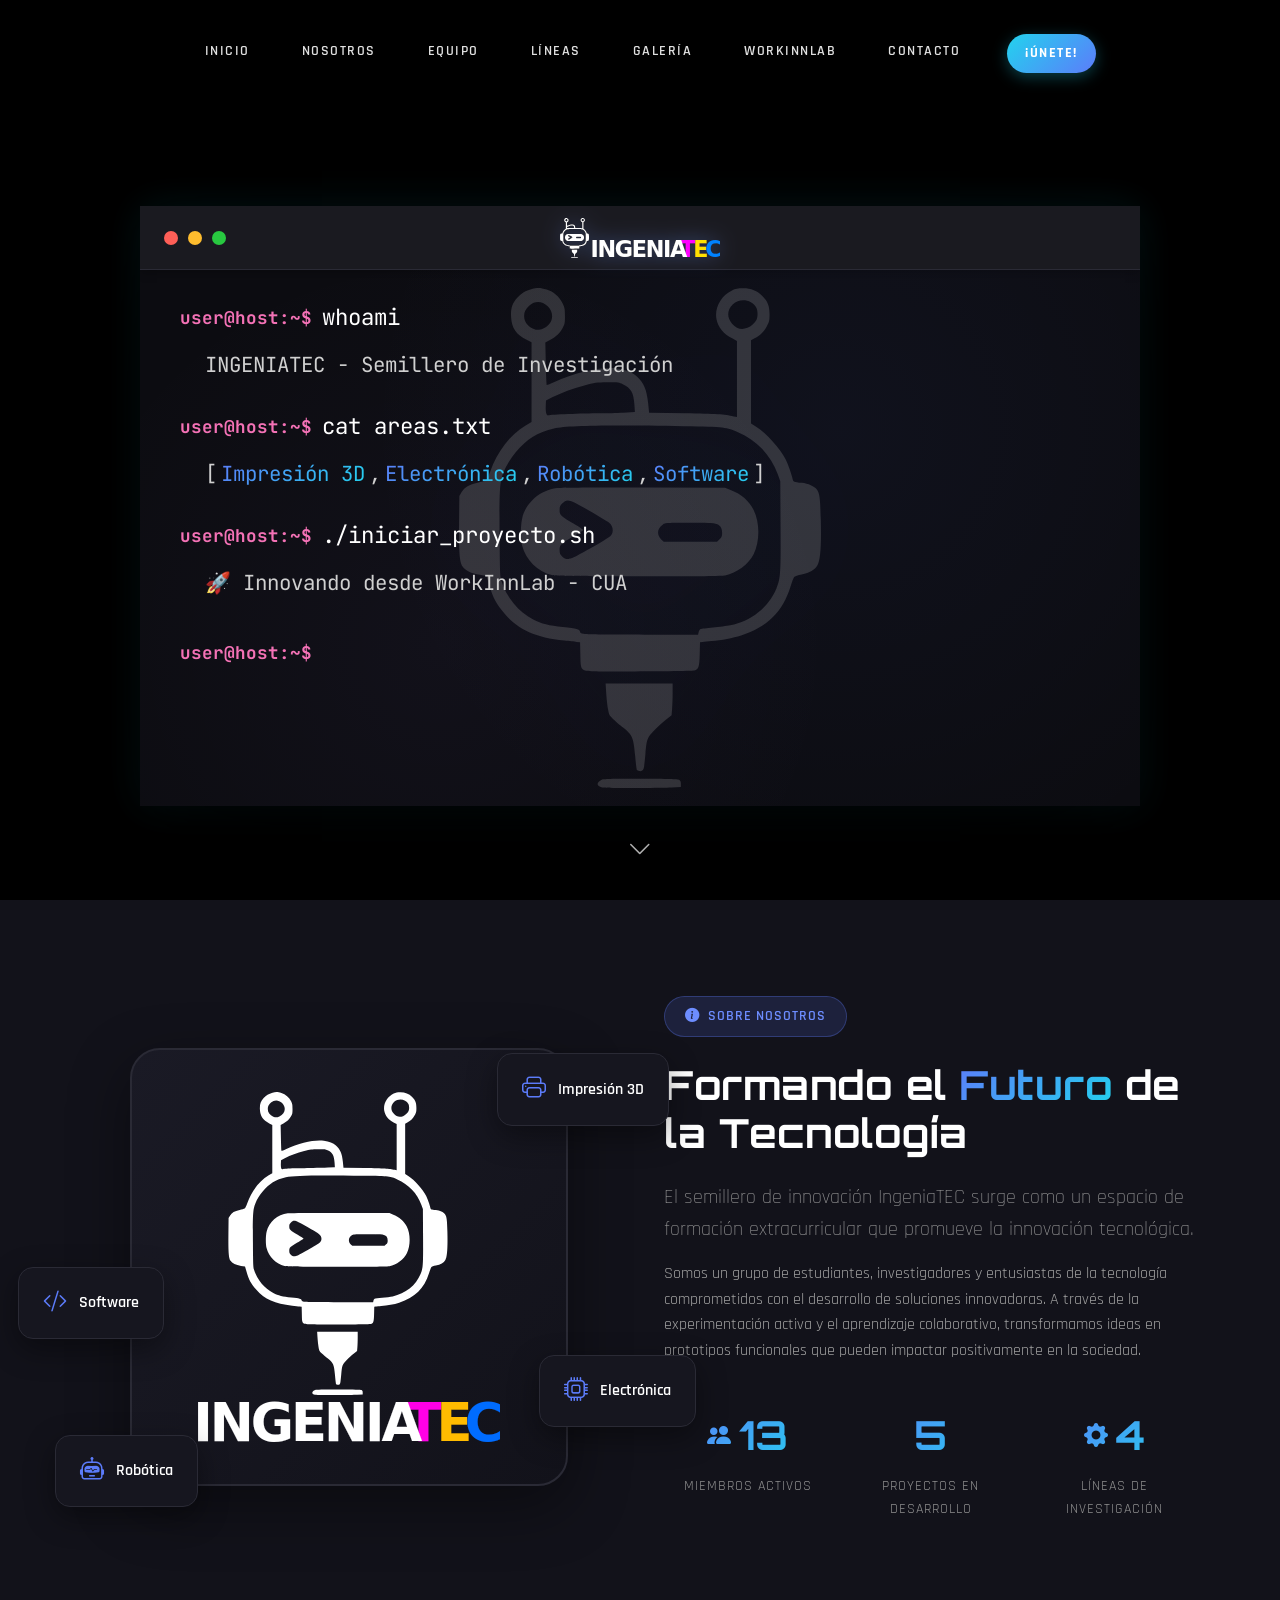
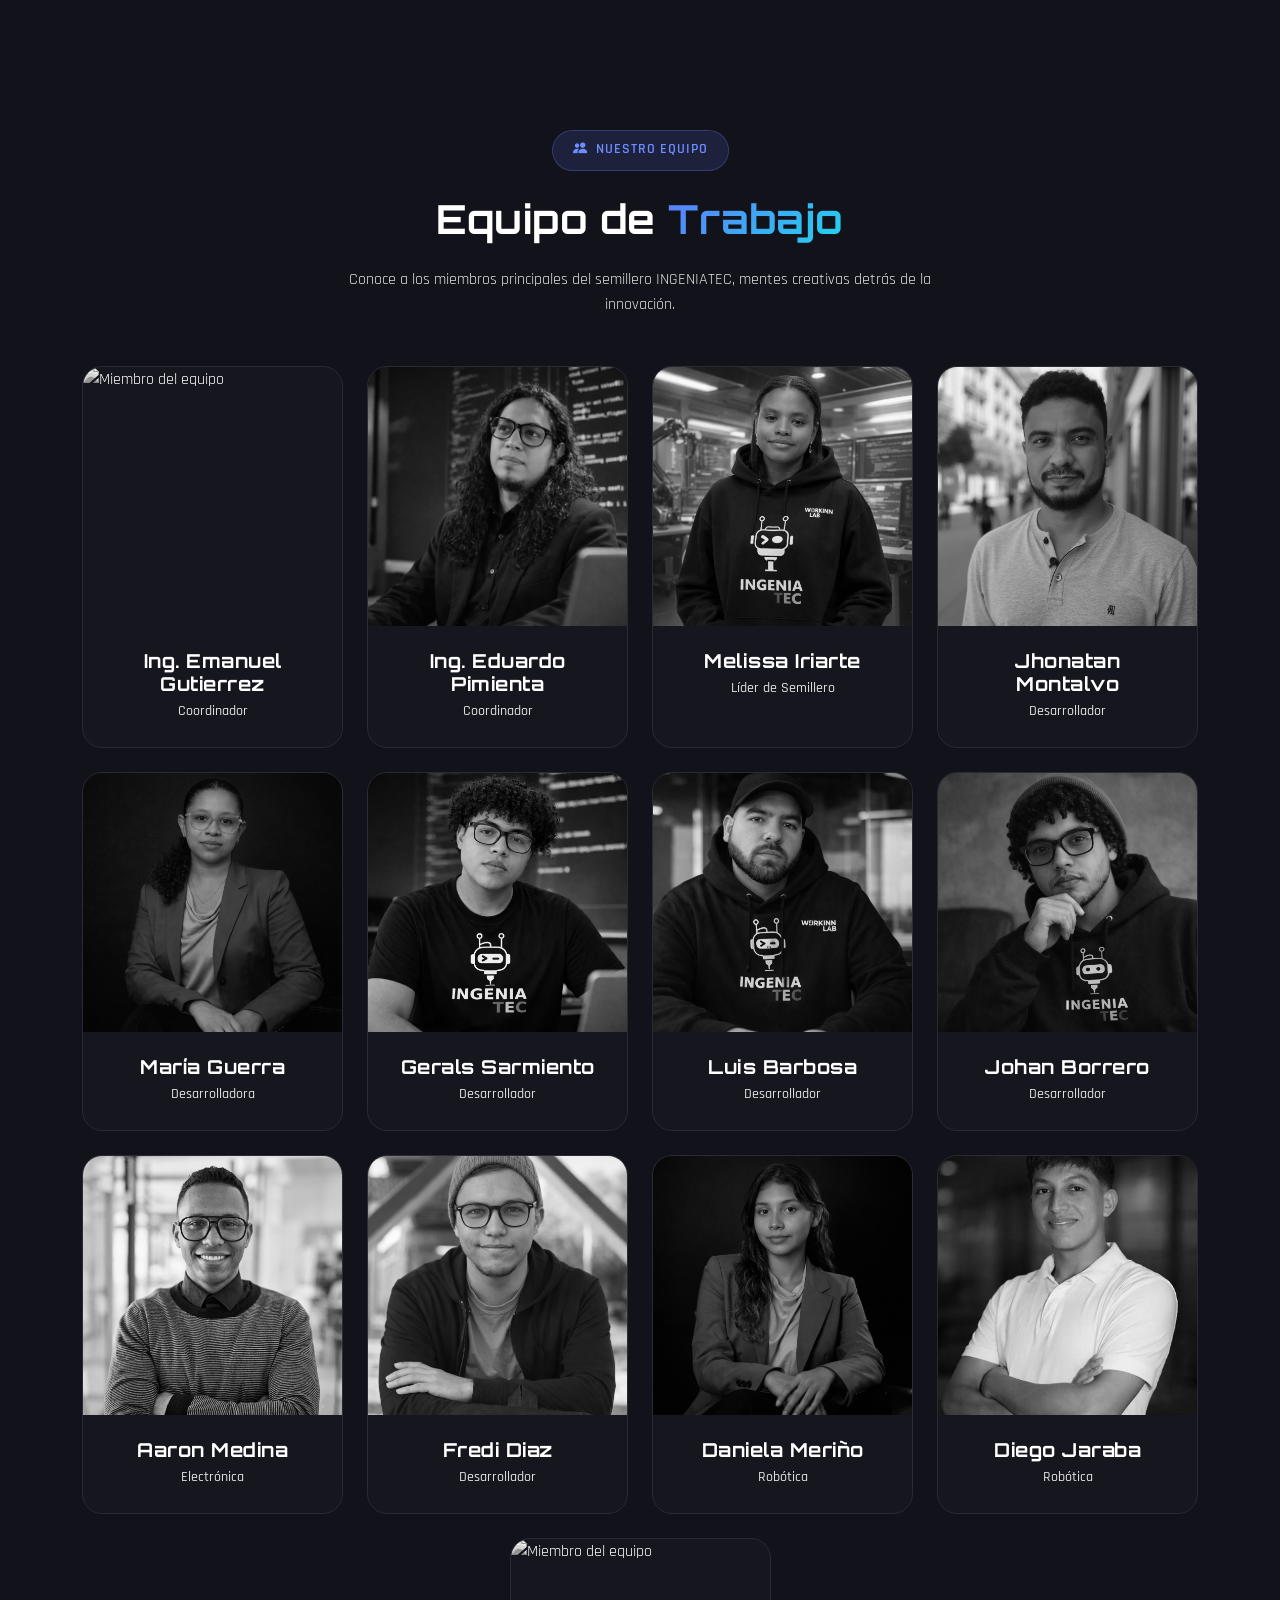
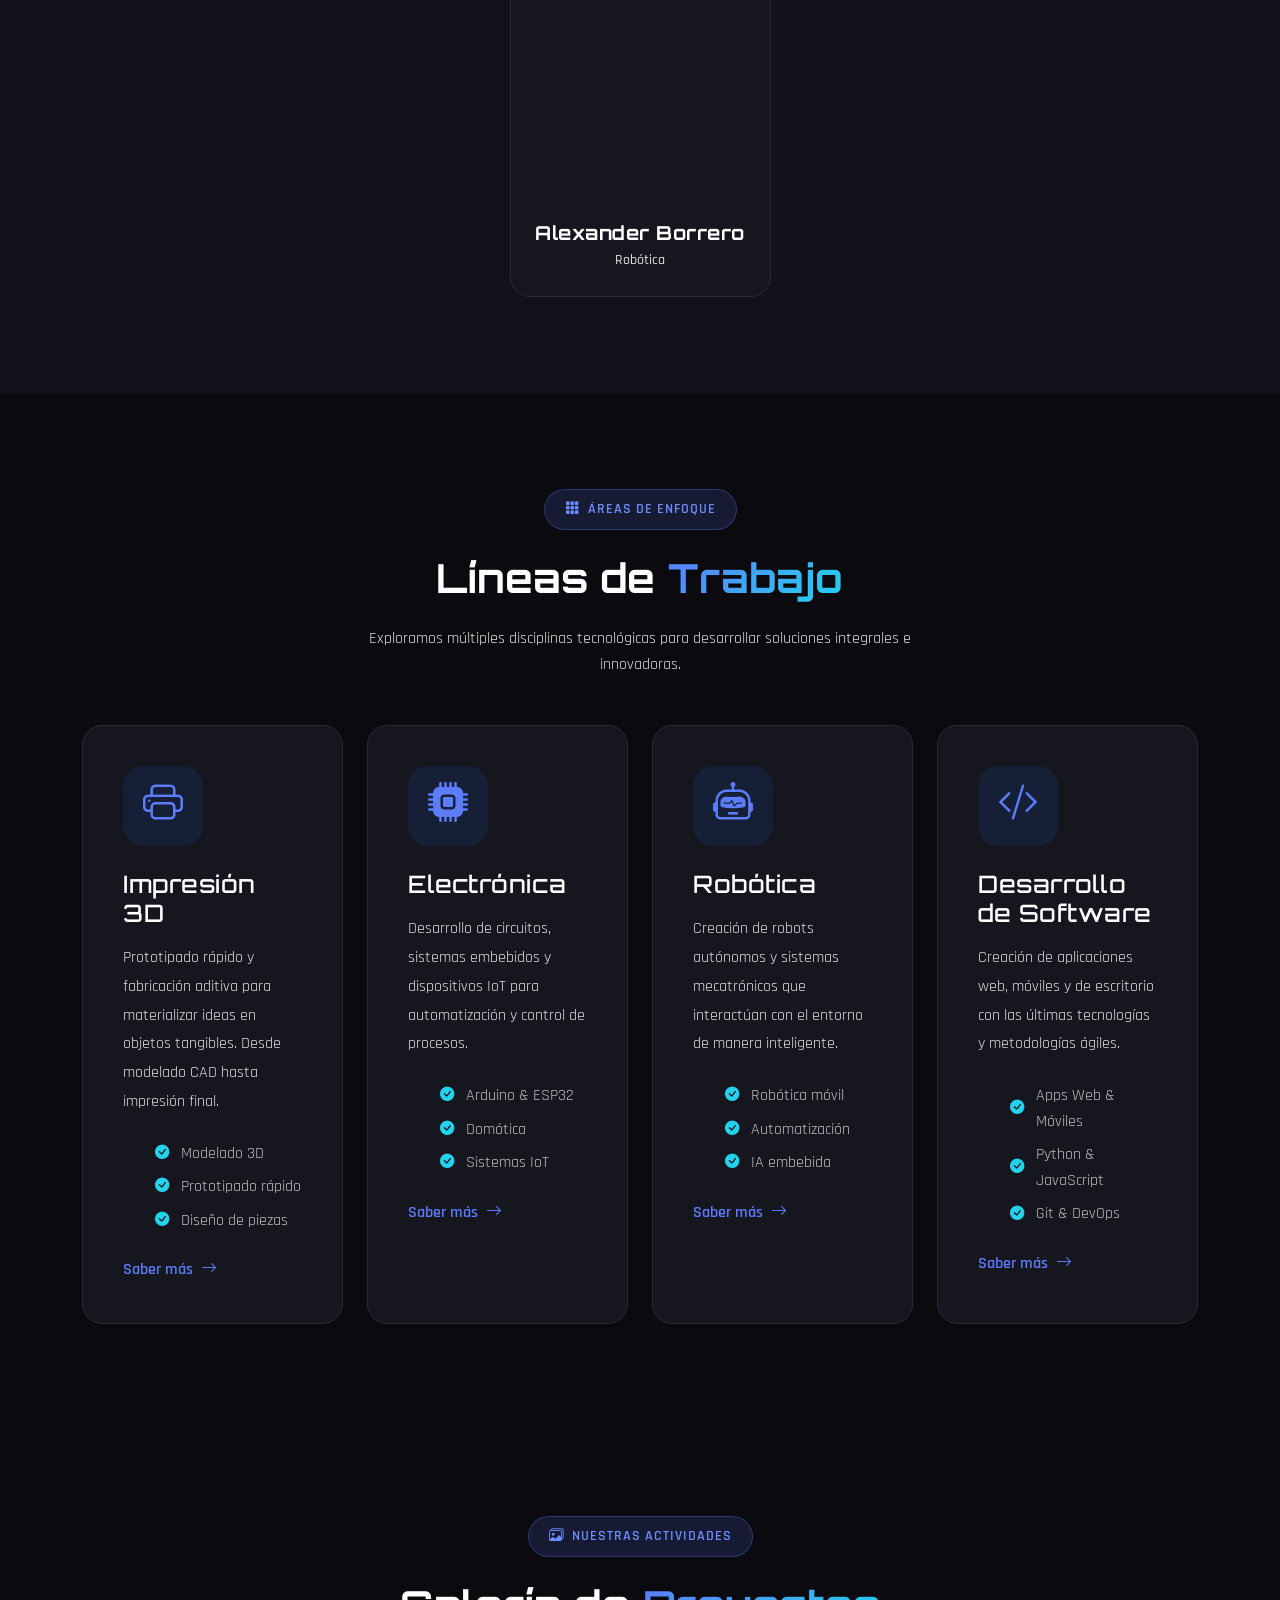
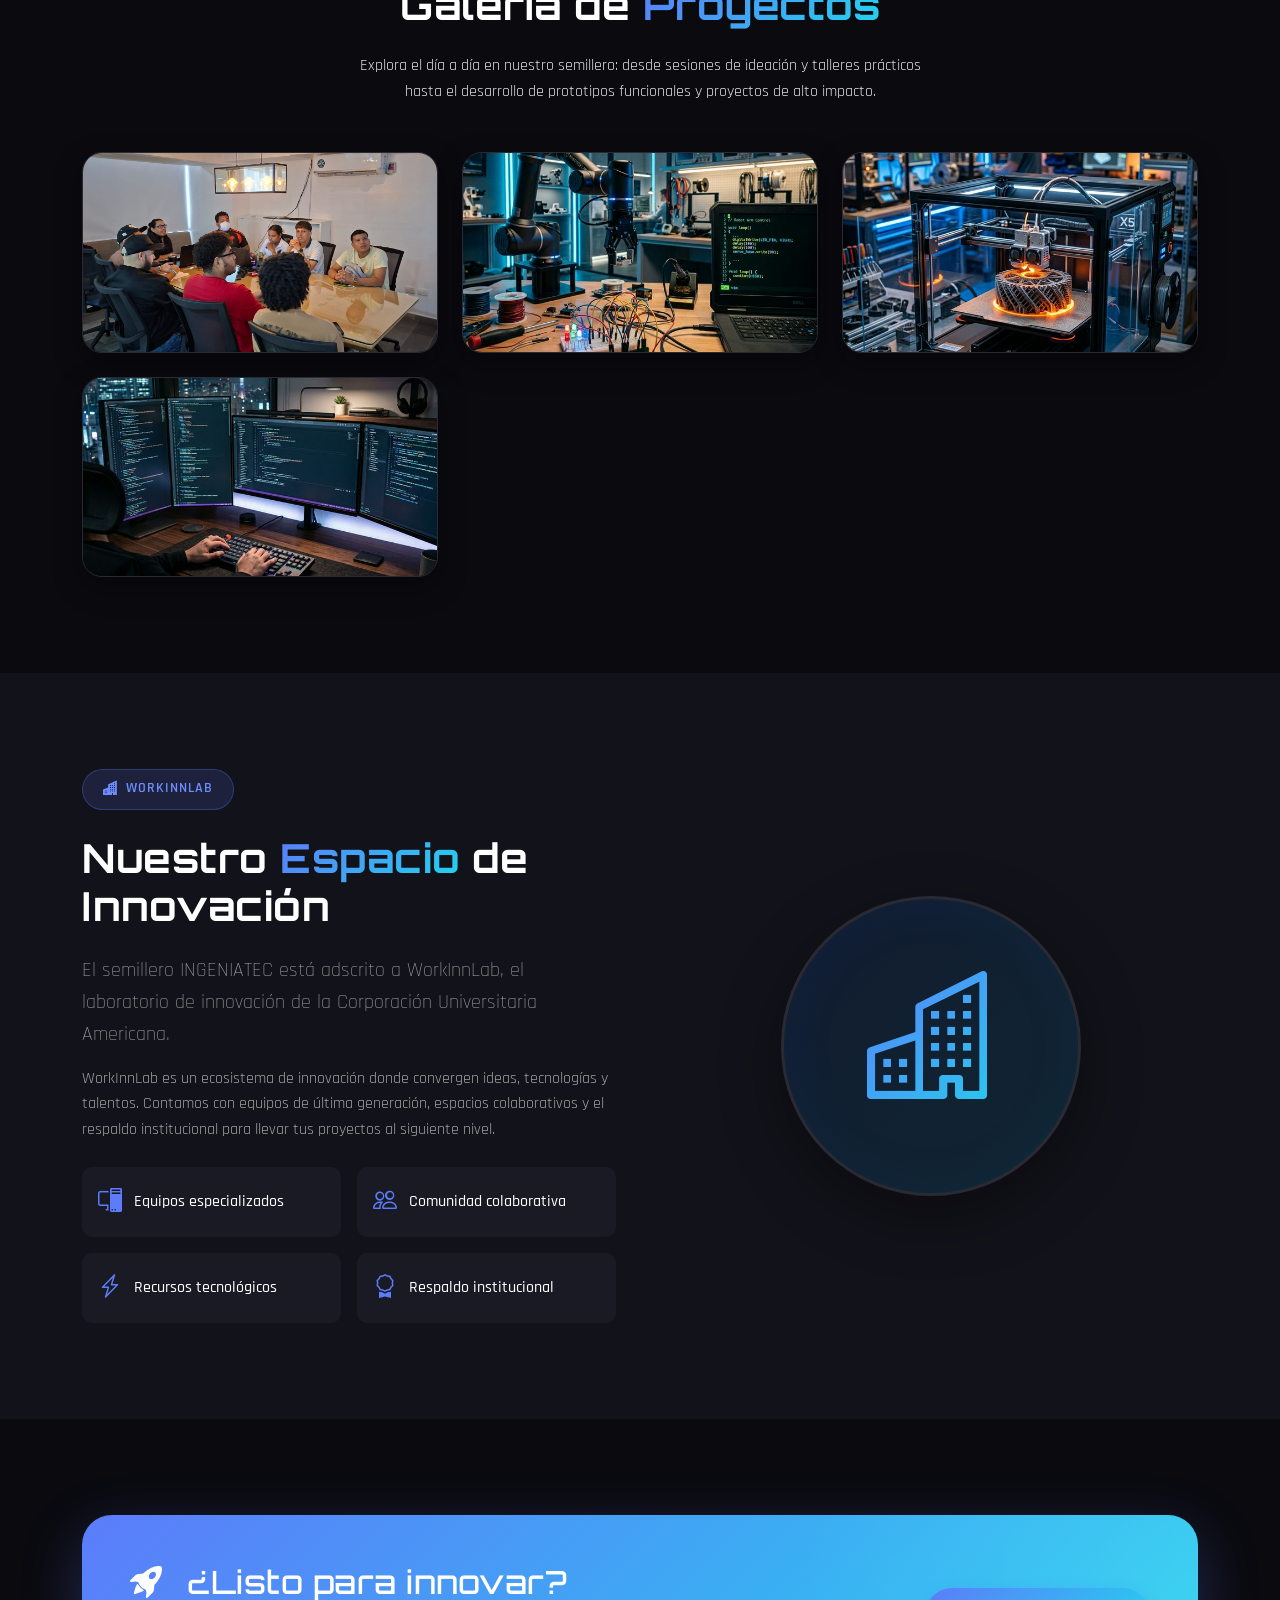
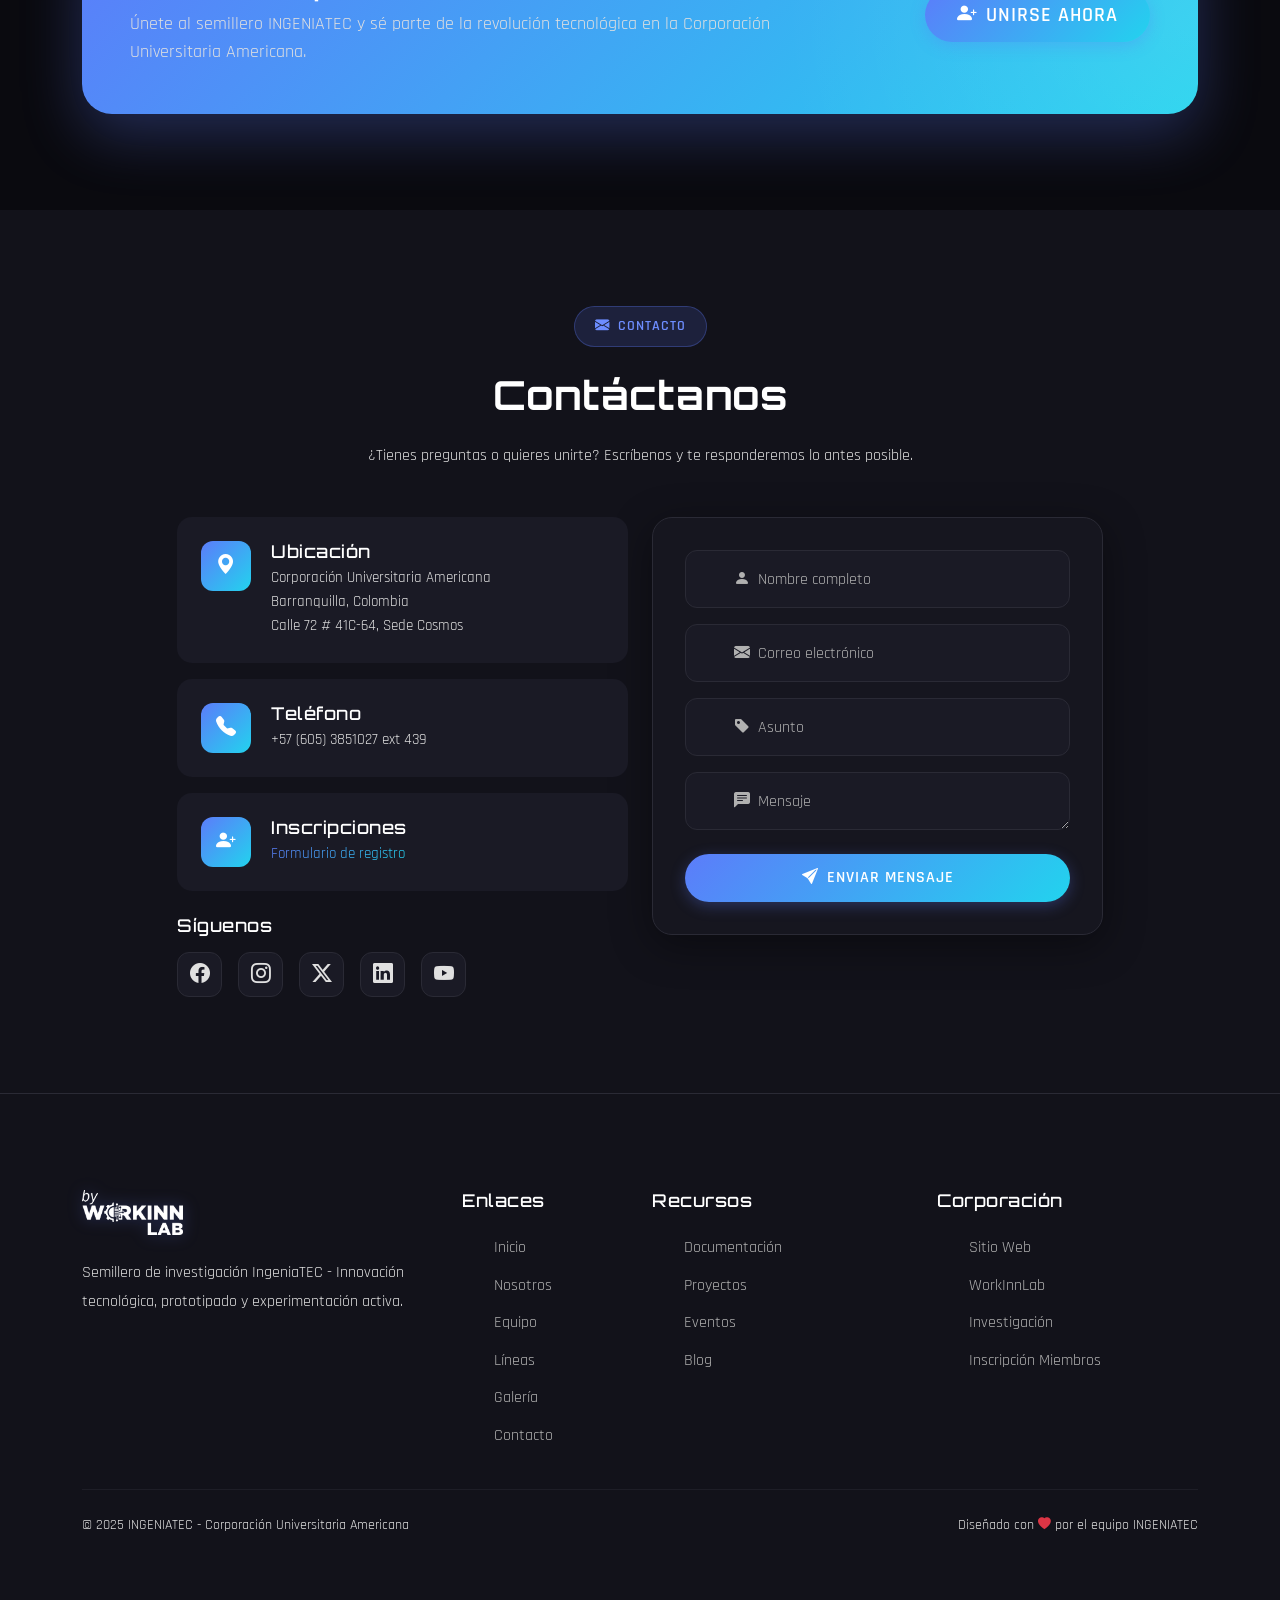
==== commit 4e9a71d8: "Actualizado logo vertical en sección Nosotros" ====
--- a/index.html
+++ b/index.html
@@ -136,7 +136,8 @@
                 <div class="col-lg-6">
                     <div class="about-image-wrapper">
                         <div class="about-image">
-                            <i class="bi bi-motherboard-fill"></i>
+                            <img src="assets/logotipos/logo_ingeniatec_ver.svg" alt="IngeniaTEC Vertical"
+                                class="img-fluid" style="max-height: 350px;">
                         </div>
                         <div class="floating-card card-1">
                             <i class="bi bi-printer"></i>
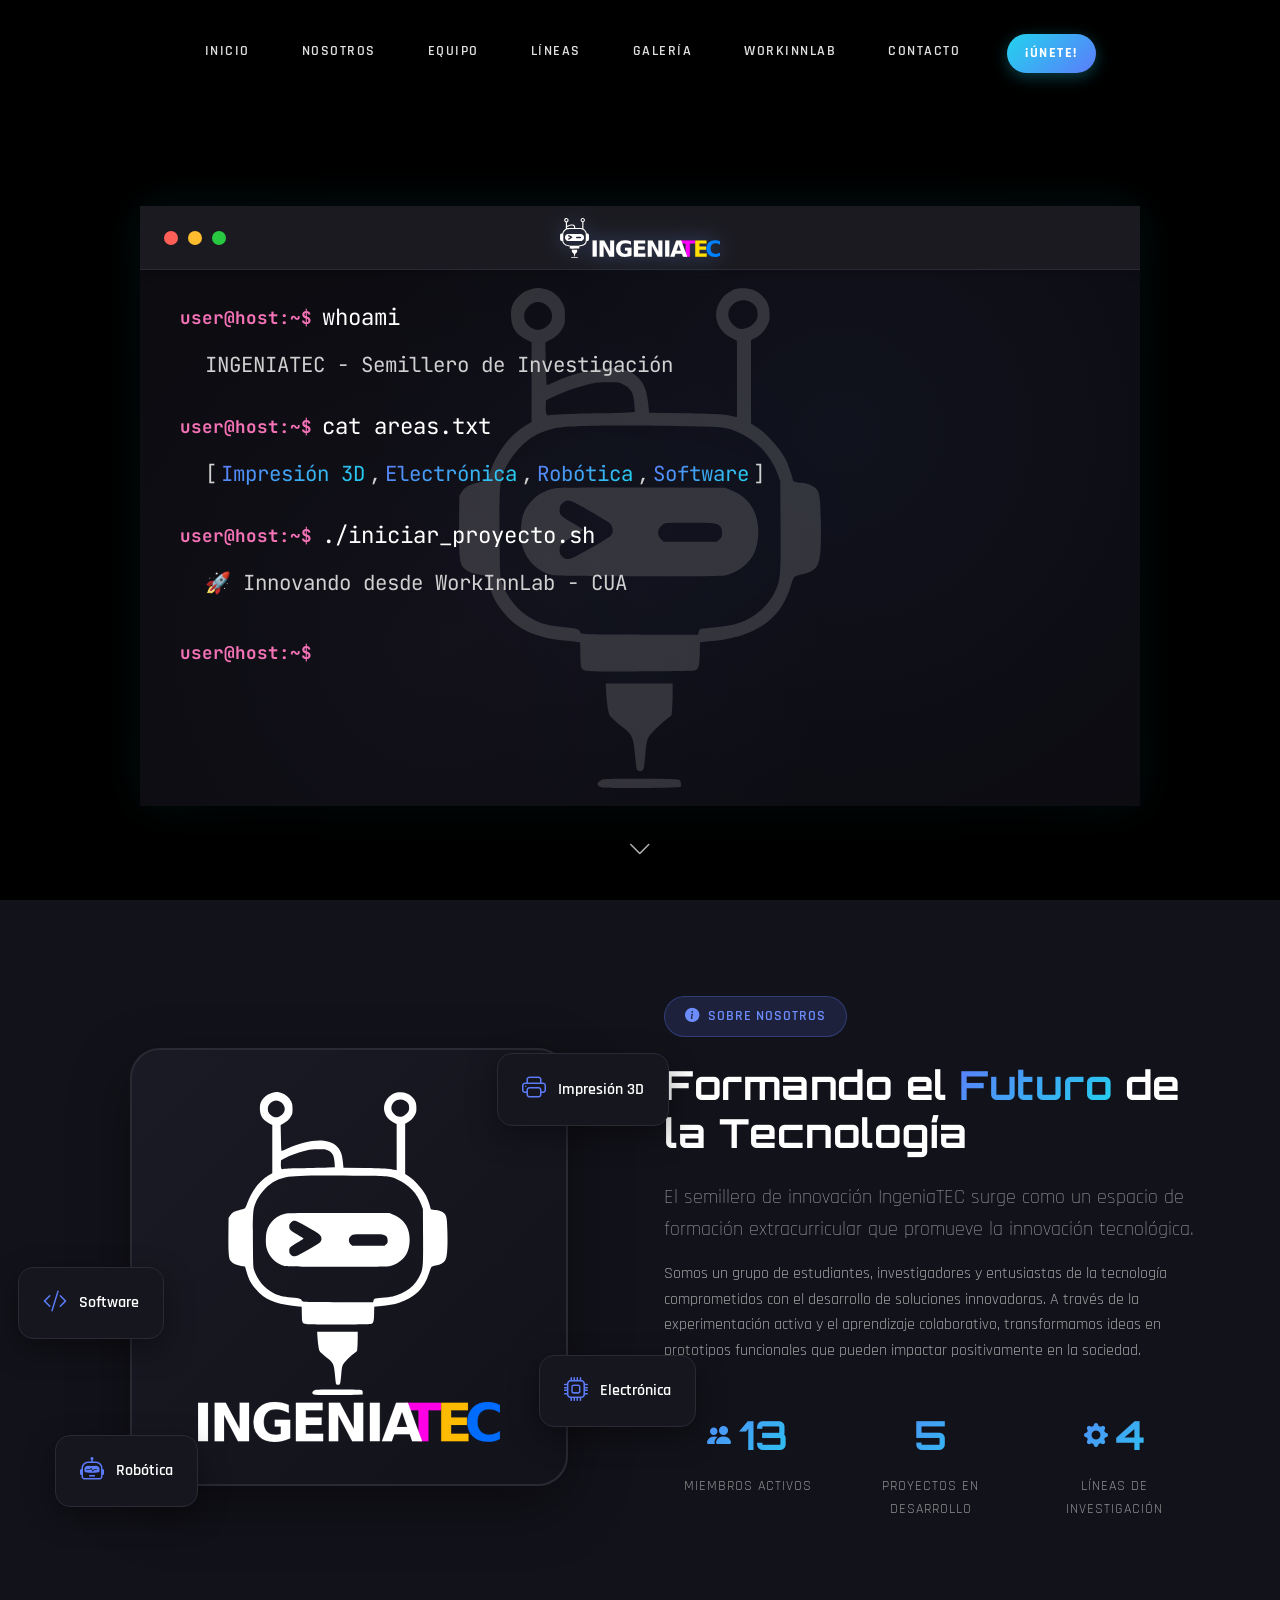
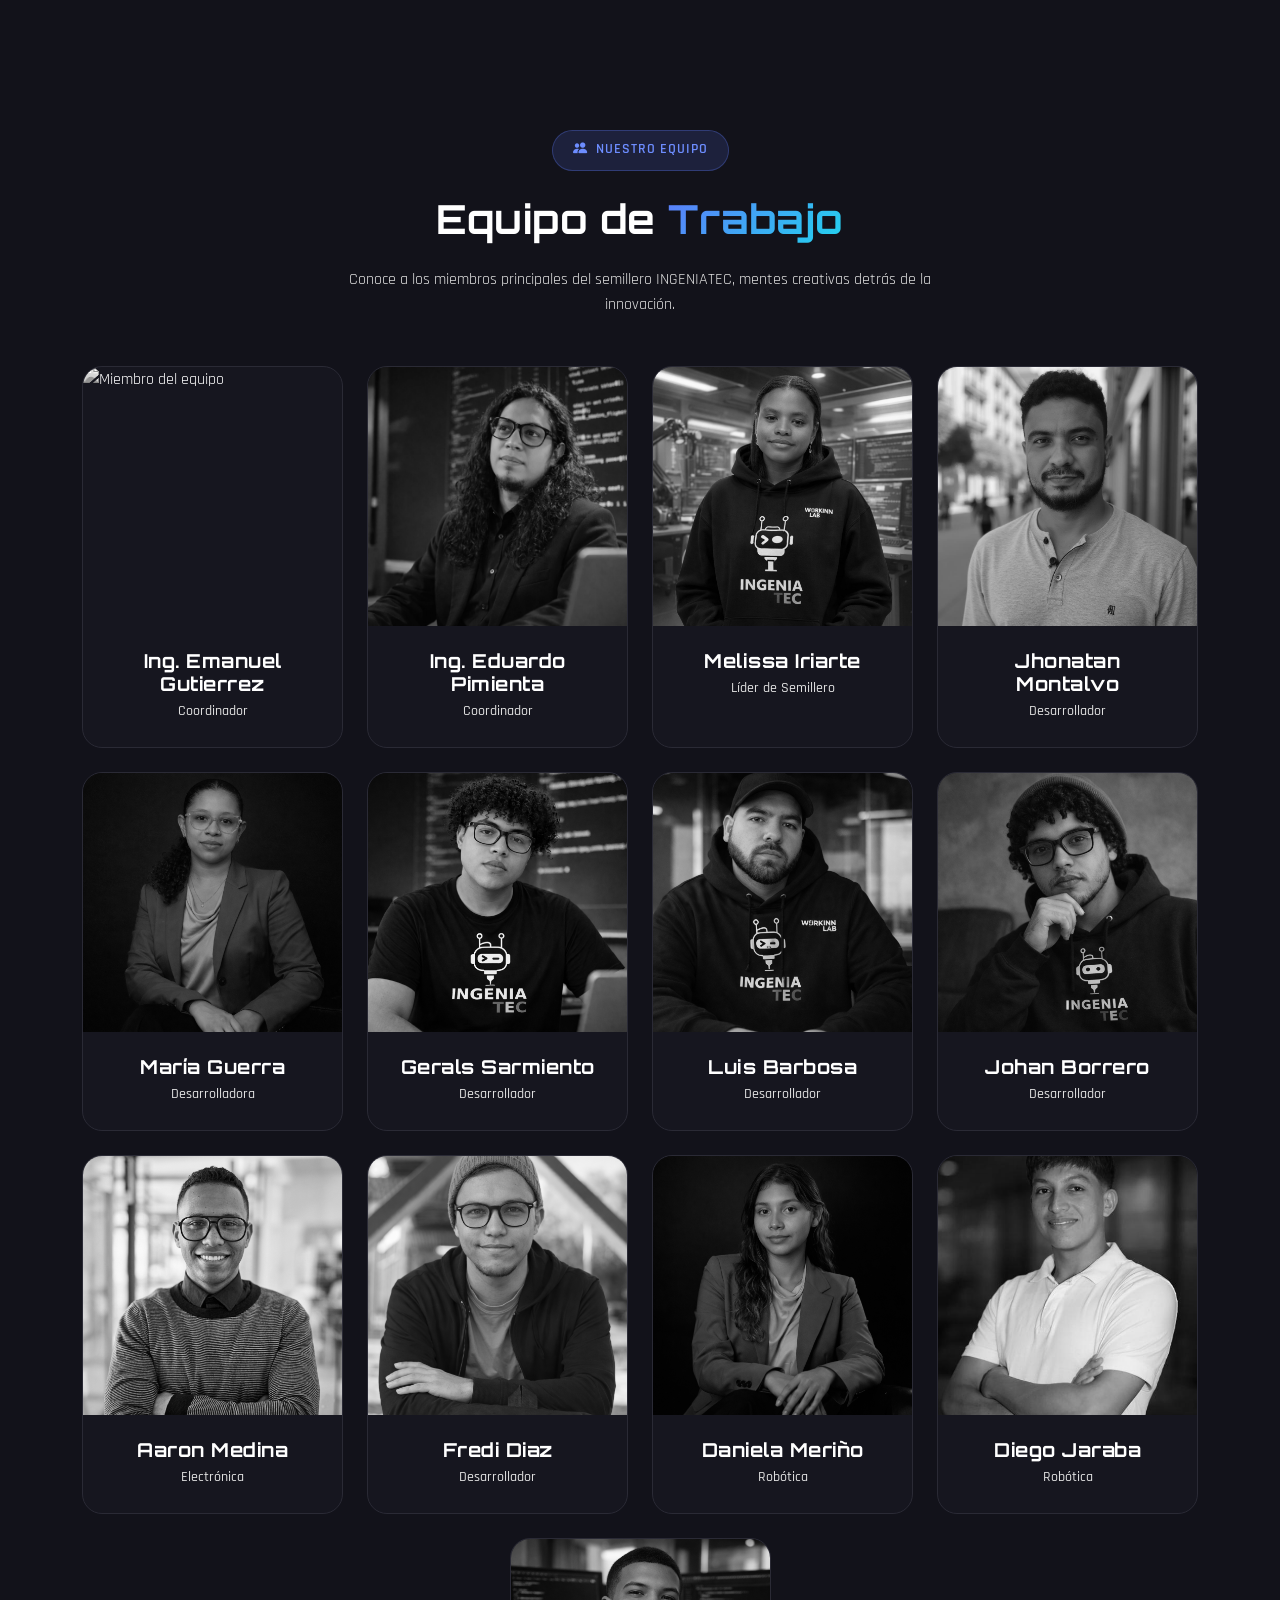
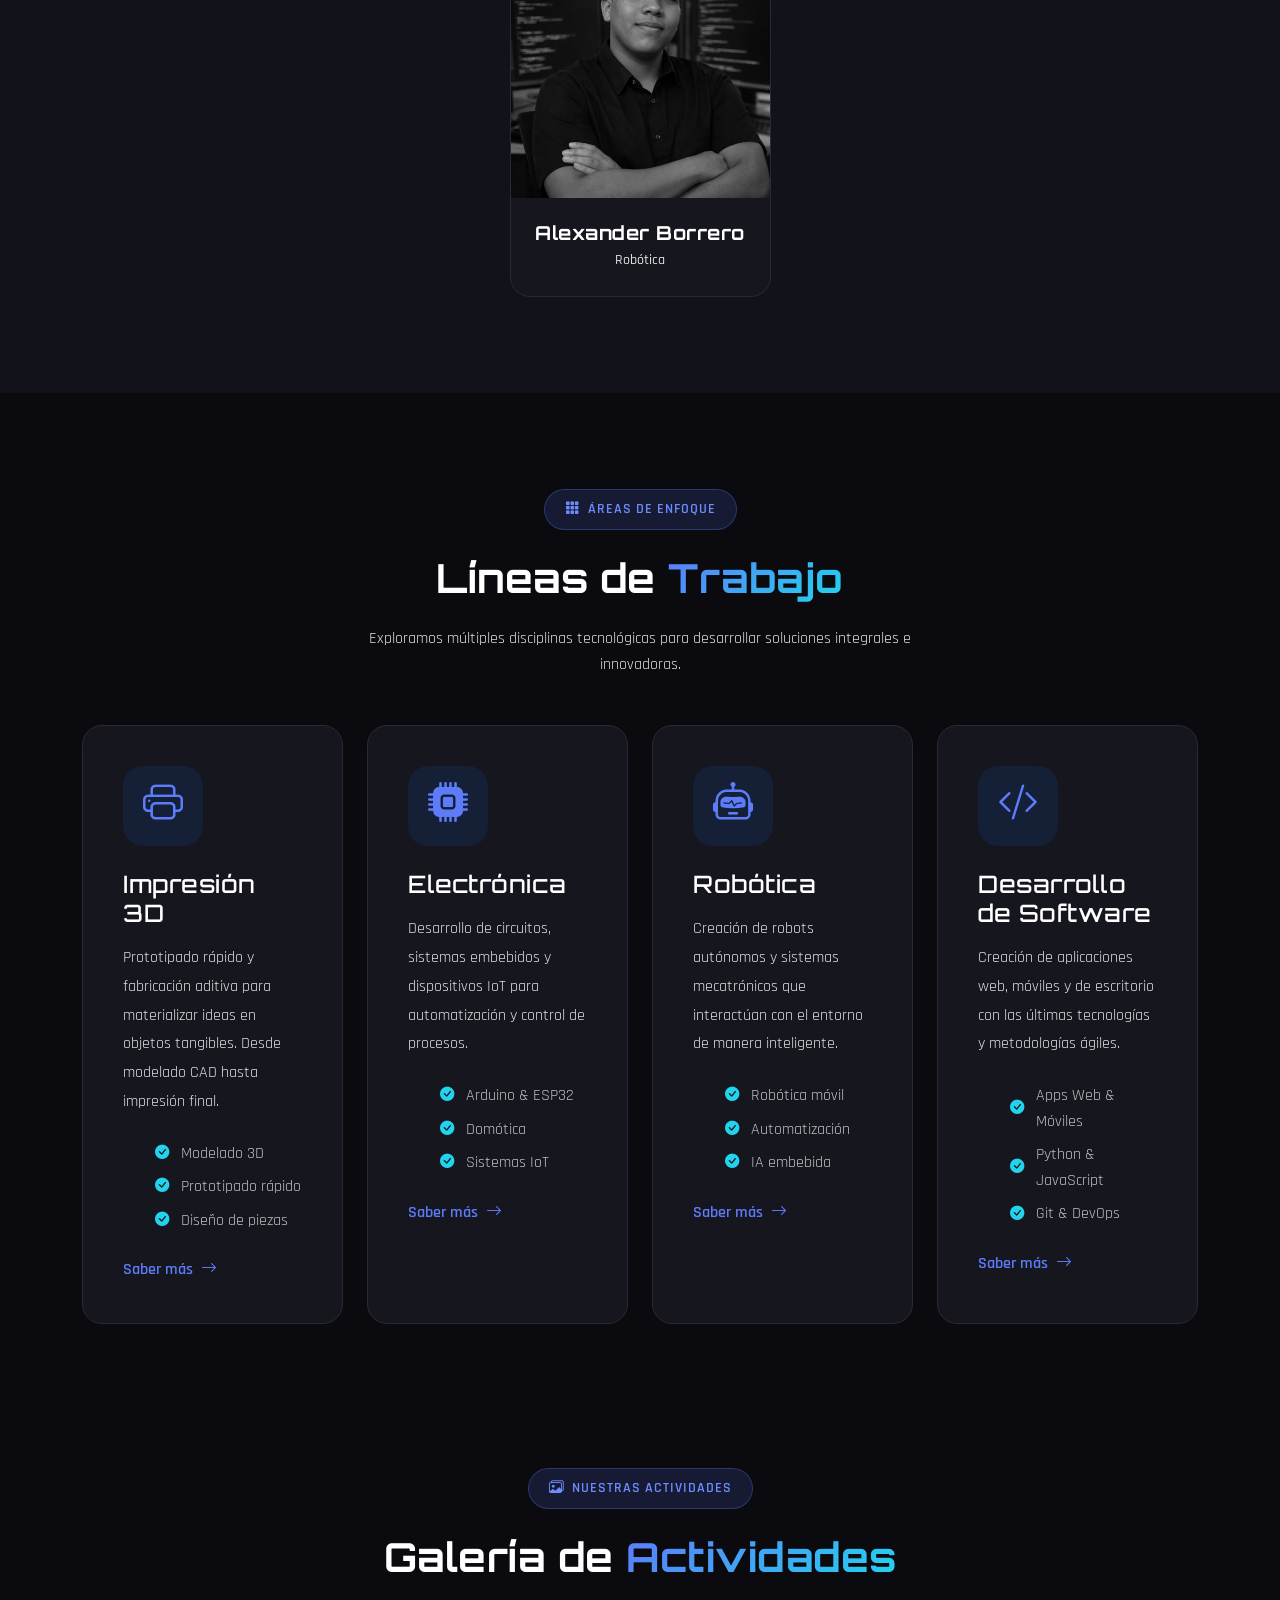
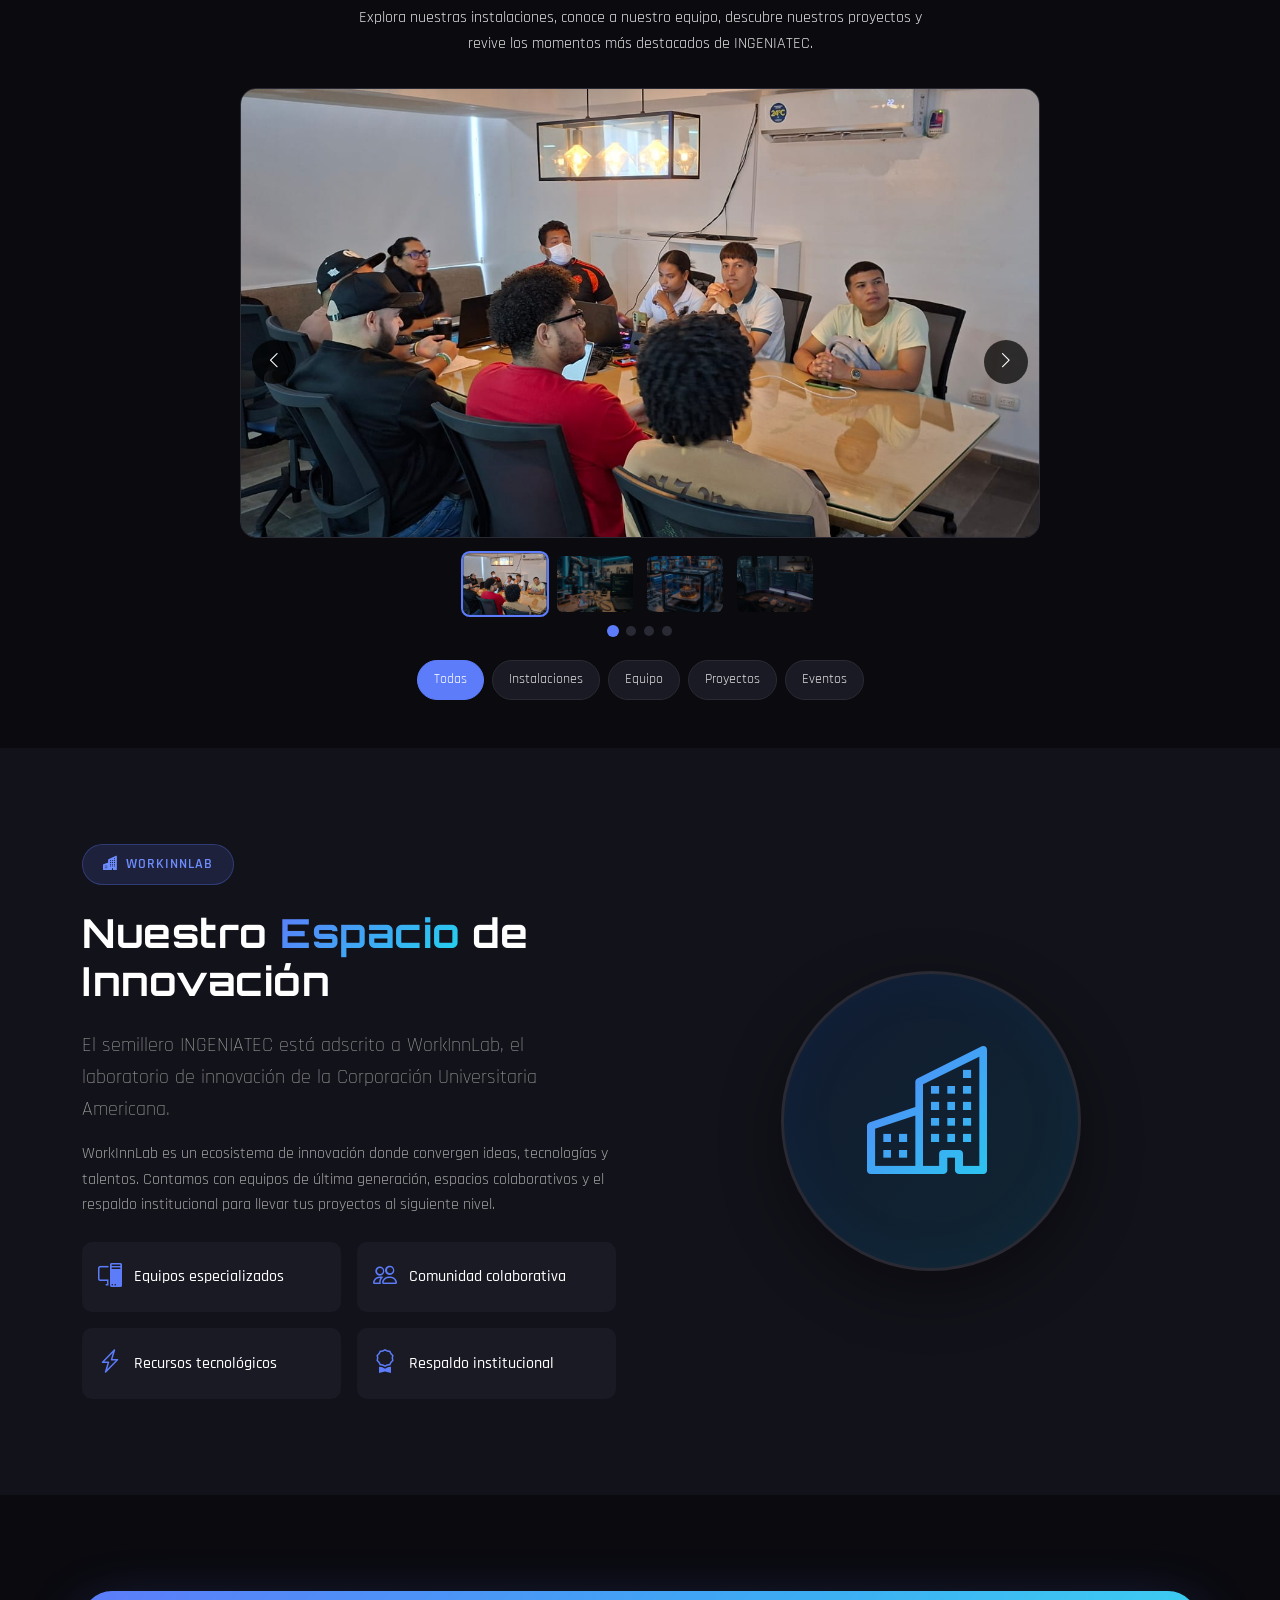
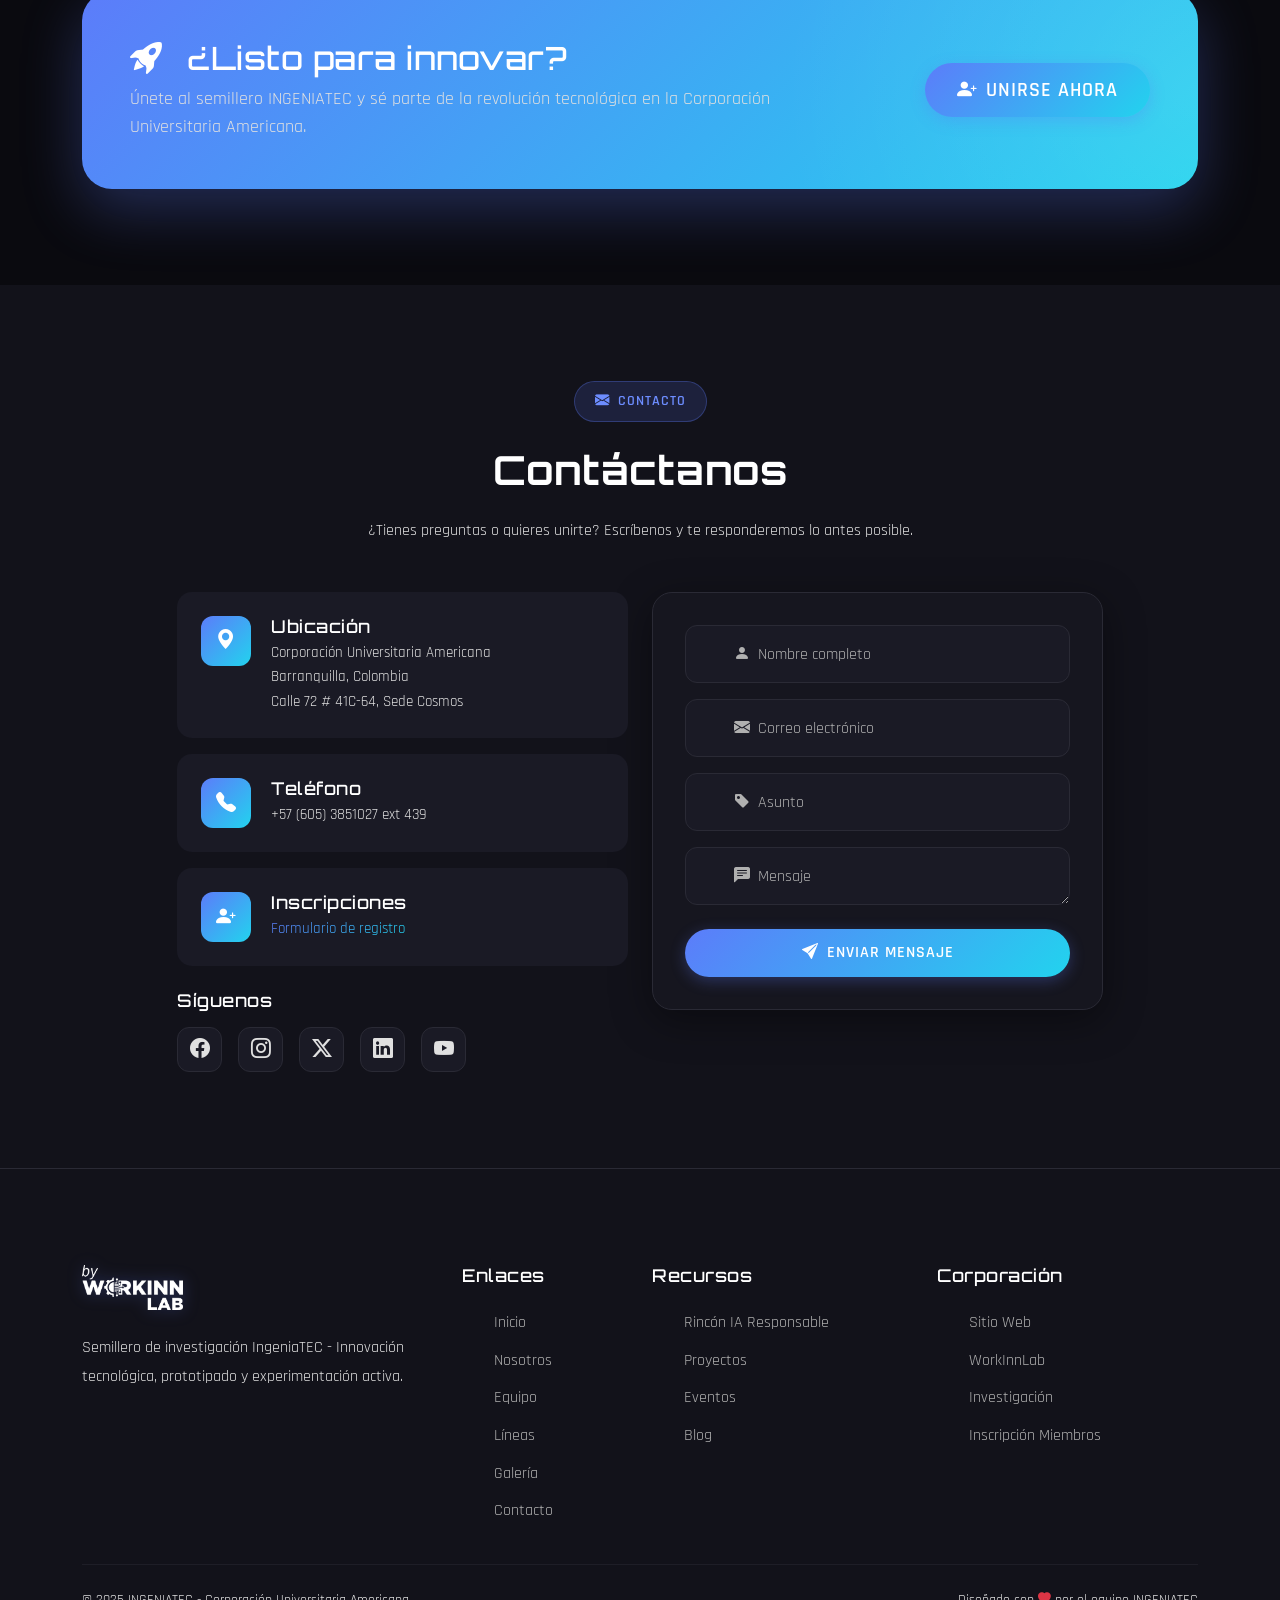
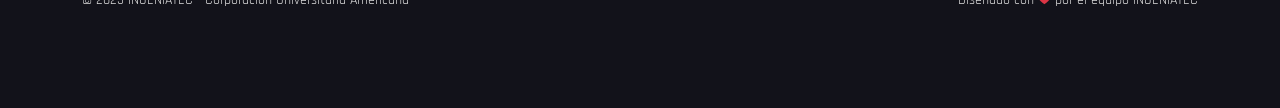
==== commit 6021dcf1: "feat: Actualización de galería con carrusel y nueva página Rincón IA Responsable - Nueva sección de " ====
--- a/index.html
+++ b/index.html
@@ -479,8 +479,7 @@
                 <div class="col-lg-3 col-md-4 col-sm-6">
                     <div class="team-card">
                         <div class="team-image">
-                            <img src="https://images.unsplash.com/photo-1506794778202-cad84cf45f1d?w=400&h=400&fit=crop&face=center"
-                                alt="Miembro del equipo">
+                            <img src="assets/team/alexander.jpg" alt="Miembro del equipo">
                             <div class="team-overlay">
                                 <div class="team-social">
                                     <a href="#"><i class="bi bi-linkedin"></i></a>
@@ -607,54 +606,65 @@
 
     <!-- Sección Galería  -->
     <section id="galeria" class="gallery-section py-5">
-        <div class="container py-5">
-            <div class="text-center mb-5">
+        <div class="container">
+            <div class="text-center mb-4">
                 <div class="section-badge mx-auto">
                     <i class="bi bi-images"></i>
                     <span>Nuestras Actividades</span>
                 </div>
                 <h2 class="section-title">
-                    Galería de <span class="gradient-text">Proyectos</span>
+                    Galería de <span class="gradient-text">Actividades</span>
                 </h2>
                 <p class="text-muted mx-auto" style="max-width: 600px;">
-                    Explora el día a día en nuestro semillero: desde sesiones de ideación y
-                    talleres prácticos hasta el desarrollo de prototipos funcionales y proyectos
-                    de alto impacto.
+                    Explora nuestras instalaciones, conoce a nuestro equipo, descubre nuestros proyectos
+                    y revive los momentos más destacados de INGENIATEC.
                 </p>
             </div>
-            <div class="gallery-grid">
-                <!-- Imagen 1: Reunión -->
-                <div class="gallery-item">
-                    <img src="assets/galeria/reunion1.jpg" alt="Reunión de Semillero IngeniaTEC">
-                    <div class="gallery-item-info">
-                        <h4>Reunión de Planeación</h4>
-                        <p>Equipo IngeniaTEC trabajando en nuevos prototipos.</p>
-                    </div>
-                </div>
-                <!-- Imagen 2: Robótica -->
-                <div class="gallery-item">
-                    <img src="assets/galeria/robotica.png" alt="Taller de Robótica">
-                    <div class="gallery-item-info">
-                        <h4>Taller de Robótica</h4>
-                        <p>Desarrollo de sistemas autónomos con Arduino y ESP32.</p>
-                    </div>
-                </div>
-                <!-- Imagen 3: Impresión 3D -->
-                <div class="gallery-item">
-                    <img src="assets/galeria/impresion3d.png" alt="Laboratorio de Impresión 3D">
-                    <div class="gallery-item-info">
-                        <h4>Prototipado 3D</h4>
-                        <p>Fabricación aditiva de piezas mecánicas complejas.</p>
-                    </div>
-                </div>
-                <!-- Imagen 4: Software -->
-                <div class="gallery-item">
-                    <img src="assets/galeria/software.png" alt="Desarrollo de Software">
-                    <div class="gallery-item-info">
-                        <h4>Desarrollo de Software</h4>
-                        <p>Creación de aplicaciones y algoritmos innovadores.</p>
-                    </div>
-                </div>
+            
+            <!-- Carrusel Principal -->
+            <div class="gallery-carousel">
+                <div class="gallery-main-image">
+                    <img id="mainImage" src="assets/galeria/reunion1.jpg" alt="Actividad INGENIATEC">
+                    <div class="gallery-image-info">
+                        <h3 id="mainImageTitle">Sesión de Ideación</h3>
+                        <p id="mainImageDesc">Equipo generando nuevas ideas para proyectos innovadores.</p>
+                    </div>
+                </div>
+                <button class="gallery-arrow prev" onclick="changeSlide(-1)">
+                    <i class="bi bi-chevron-left"></i>
+                </button>
+                <button class="gallery-arrow next" onclick="changeSlide(1)">
+                    <i class="bi bi-chevron-right"></i>
+                </button>
+                
+                <!-- Thumbnails -->
+                <div class="gallery-thumbs" id="thumbsContainer">
+                    <!-- Se generan con JS -->
+                </div>
+                
+                <!-- Dots -->
+                <div class="gallery-dots" id="dotsContainer">
+                    <!-- Se generan con JS -->
+                </div>
+            </div>
+            
+            <!-- Categorías -->
+            <div class="gallery-categories">
+                <button class="gallery-category-btn active" onclick="filterGallery('all', this)">
+                    Todas
+                </button>
+                <button class="gallery-category-btn" onclick="filterGallery('instalaciones', this)">
+                    Instalaciones
+                </button>
+                <button class="gallery-category-btn" onclick="filterGallery('equipo', this)">
+                    Equipo
+                </button>
+                <button class="gallery-category-btn" onclick="filterGallery('proyectos', this)">
+                    Proyectos
+                </button>
+                <button class="gallery-category-btn" onclick="filterGallery('eventos', this)">
+                    Eventos
+                </button>
             </div>
         </div>
     </section>
@@ -879,7 +889,7 @@
                 <div class="col-lg-3 col-md-6">
                     <h5 class="footer-title">Recursos</h5>
                     <ul class="footer-links">
-                        <li><a href="#">Documentación</a></li>
+                        <li><a href="rincon-ia.html" target="_blank">Rincón IA Responsable</a></li>
                         <li><a href="#">Proyectos</a></li>
                         <li><a href="#">Eventos</a></li>
                         <li><a href="#">Blog</a></li>
@@ -933,6 +943,89 @@
     <script src="js/main.js"></script>
     <!-- Script Terminal Interactiva -->
     <script src="js/terminal.js"></script>
+    <!-- Script Galería Carrusel -->
+    <script>
+        // Datos de la galería
+        const galleryData = [
+            { src: 'assets/galeria/reunion1.jpg', title: 'Sesión de Ideación', desc: 'Equipo generando nuevas ideas para proyectos innovadores.', category: 'equipo' },
+            { src: 'assets/galeria/robotica.png', title: 'Taller de Robótica', desc: 'Desarrollo de sistemas autónomos con Arduino y ESP32.', category: 'proyectos' },
+            { src: 'assets/galeria/impresion3d.png', title: 'Laboratorio 3D', desc: 'Fabricación aditiva de piezas mecánicas complejas.', category: 'proyectos' },
+            { src: 'assets/galeria/software.png', title: 'Desarrollo de Software', desc: 'Creación de aplicaciones y algoritmos innovadores.', category: 'proyectos' }
+        ];
+
+        let currentSlide = 0;
+        let filteredData = [...galleryData];
+
+        // Inicializar galería
+        document.addEventListener('DOMContentLoaded', function() {
+            renderThumbs();
+            renderDots();
+        });
+
+        // Renderizar thumbnails
+        function renderThumbs() {
+            const container = document.getElementById('thumbsContainer');
+            container.innerHTML = filteredData.map((item, index) => `
+                <div class="gallery-thumb ${index === currentSlide ? 'active' : ''}" onclick="goToSlide(${index})">
+                    <img src="${item.src}" alt="${item.title}">
+                </div>
+            `).join('');
+        }
+
+        // Renderizar dots
+        function renderDots() {
+            const container = document.getElementById('dotsContainer');
+            container.innerHTML = filteredData.map((item, index) => `
+                <div class="gallery-dot ${index === currentSlide ? 'active' : ''}" onclick="goToSlide(${index})"></div>
+            `).join('');
+        }
+
+        // Cambiar slide
+        function changeSlide(direction) {
+            currentSlide += direction;
+            if (currentSlide < 0) currentSlide = filteredData.length - 1;
+            if (currentSlide >= filteredData.length) currentSlide = 0;
+            updateMainImage();
+        }
+
+        // Ir a slide específico
+        function goToSlide(index) {
+            currentSlide = index;
+            updateMainImage();
+        }
+
+        // Actualizar imagen principal
+        function updateMainImage() {
+            if (filteredData.length === 0) return;
+            
+            const item = filteredData[currentSlide];
+            document.getElementById('mainImage').src = item.src;
+            document.getElementById('mainImageTitle').textContent = item.title;
+            document.getElementById('mainImageDesc').textContent = item.desc;
+            
+            // Actualizar thumbs y dots activos
+            renderThumbs();
+            renderDots();
+        }
+
+        // Filtrar por categoría
+        function filterGallery(category, btn) {
+            // Actualizar botones activos
+            document.querySelectorAll('.gallery-category-btn').forEach(b => b.classList.remove('active'));
+            btn.classList.add('active');
+            
+            // Filtrar datos
+            if (category === 'all') {
+                filteredData = [...galleryData];
+            } else {
+                filteredData = galleryData.filter(item => item.category === category);
+            }
+            
+            // Resetear índice
+            currentSlide = 0;
+            updateMainImage();
+        }
+    </script>
 </body>
 
 </html>
--- a/css/styles.css
+++ b/css/styles.css
@@ -1589,6 +1589,187 @@
     font-size: 0.9rem;
     margin-bottom: 0;
     color: var(--text-secondary) !important;
+}
+
+/* ===== GALERÍA CARRUSEL v2 ===== */
+.gallery-carousel {
+    position: relative;
+    max-width: 800px;
+    margin: 32px auto 0;
+}
+
+.gallery-main-image {
+    position: relative;
+    width: 100%;
+    aspect-ratio: 16/9;
+    overflow: hidden;
+    border-radius: 16px;
+    background: var(--bg-secondary);
+    border: 1px solid var(--border-color);
+}
+
+.gallery-main-image img {
+    width: 100%;
+    height: 100%;
+    object-fit: cover;
+    transition: transform 0.4s ease;
+}
+
+.gallery-main-image:hover img {
+    transform: scale(1.05);
+}
+
+.gallery-arrow {
+    position: absolute;
+    top: 50%;
+    transform: translateY(-50%);
+    width: 44px;
+    height: 44px;
+    background: rgba(0, 0, 0, 0.7);
+    border: none;
+    border-radius: 50%;
+    color: white;
+    font-size: 1.1rem;
+    cursor: pointer;
+    transition: all 0.3s;
+    z-index: 10;
+    display: flex;
+    align-items: center;
+    justify-content: center;
+}
+
+.gallery-arrow:hover {
+    background: var(--primary);
+}
+
+.gallery-arrow.prev { left: 12px; }
+.gallery-arrow.next { right: 12px; }
+
+.gallery-thumbs {
+    display: flex;
+    justify-content: center;
+    gap: 10px;
+    margin-top: 16px;
+    flex-wrap: wrap;
+}
+
+.gallery-thumb {
+    width: 80px;
+    height: 60px;
+    border-radius: 8px;
+    overflow: hidden;
+    cursor: pointer;
+    opacity: 0.5;
+    transition: all 0.3s;
+    border: 2px solid transparent;
+    flex-shrink: 0;
+}
+
+.gallery-thumb.active,
+.gallery-thumb:hover {
+    opacity: 1;
+    border-color: var(--primary);
+    transform: scale(1.1);
+}
+
+.gallery-thumb img {
+    width: 100%;
+    height: 100%;
+    object-fit: cover;
+}
+
+.gallery-categories {
+    display: flex;
+    justify-content: center;
+    flex-wrap: wrap;
+    gap: 8px;
+    margin-top: 24px;
+}
+
+.gallery-category-btn {
+    background: var(--bg-tertiary);
+    border: 1px solid var(--border-color);
+    color: var(--text-secondary);
+    padding: 8px 16px;
+    border-radius: 24px;
+    font-size: 0.85rem;
+    cursor: pointer;
+    transition: all 0.3s;
+    font-family: 'Rajdhani', sans-serif;
+}
+
+.gallery-category-btn:hover {
+    border-color: var(--primary);
+    color: var(--primary);
+}
+
+.gallery-category-btn.active {
+    background: var(--primary);
+    border-color: var(--primary);
+    color: white;
+}
+
+.gallery-image-info {
+    position: absolute;
+    bottom: 0;
+    left: 0;
+    right: 0;
+    background: linear-gradient(transparent, rgba(0, 0, 0, 0.85));
+    padding: 32px 20px 16px;
+    opacity: 0;
+    transform: translateY(10px);
+    transition: all 0.3s;
+}
+
+.gallery-main-image:hover .gallery-image-info {
+    opacity: 1;
+    transform: translateY(0);
+}
+
+.gallery-image-info h3 {
+    color: white;
+    margin: 0 0 4px;
+    font-family: 'Orbitron', sans-serif;
+    font-size: 1.1rem;
+}
+
+.gallery-image-info p {
+    color: rgba(255, 255, 255, 0.8);
+    margin: 0;
+    font-size: 0.9rem;
+}
+
+.gallery-dots {
+    display: flex;
+    justify-content: center;
+    gap: 8px;
+    margin-top: 12px;
+}
+
+.gallery-dot {
+    width: 10px;
+    height: 10px;
+    border-radius: 50%;
+    background: var(--border-color);
+    cursor: pointer;
+    transition: all 0.3s;
+}
+
+.gallery-dot.active {
+    background: var(--primary);
+    transform: scale(1.2);
+}
+
+.gallery-dot:hover {
+    background: var(--primary);
+}
+
+.gallery-category-label {
+    display: flex;
+    align-items: center;
+    justify-content: center;
+    gap: 8px;
+    margin-bottom: 8px;
 }
 
 /* ========================================
